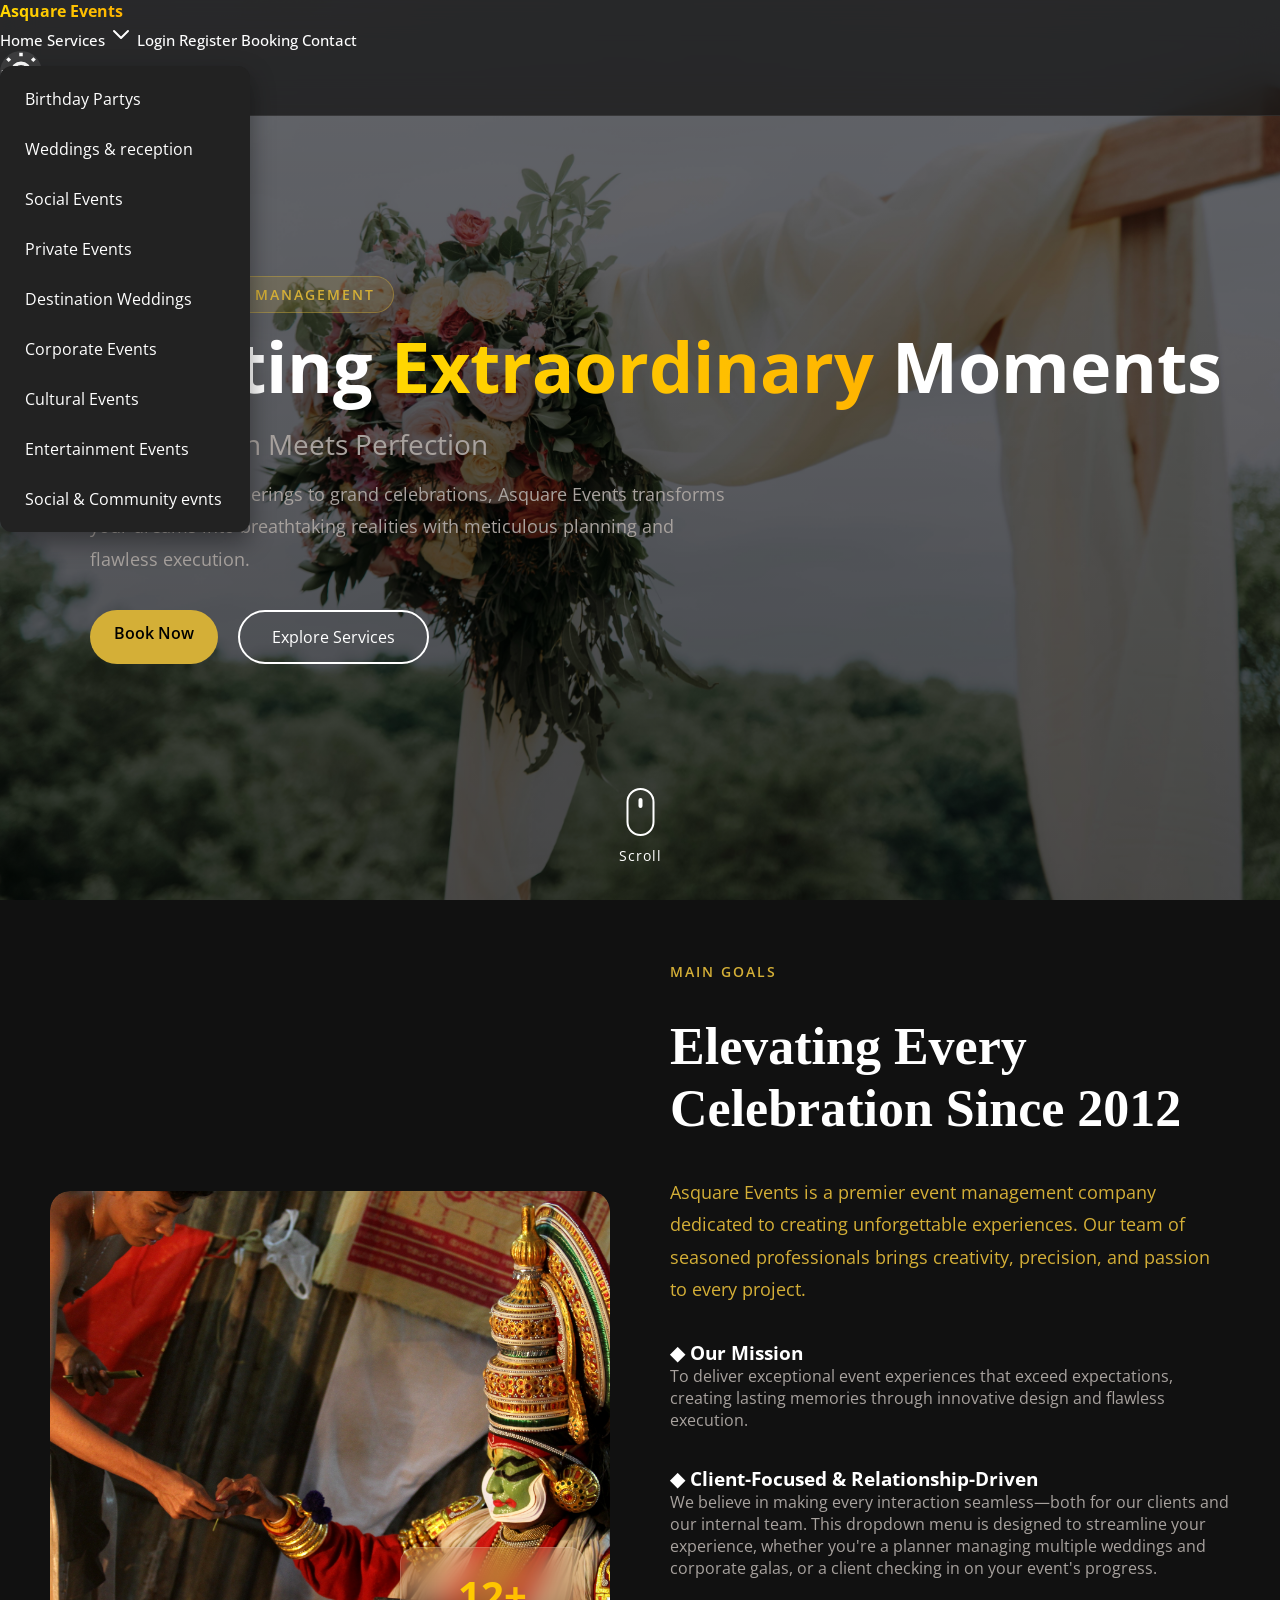
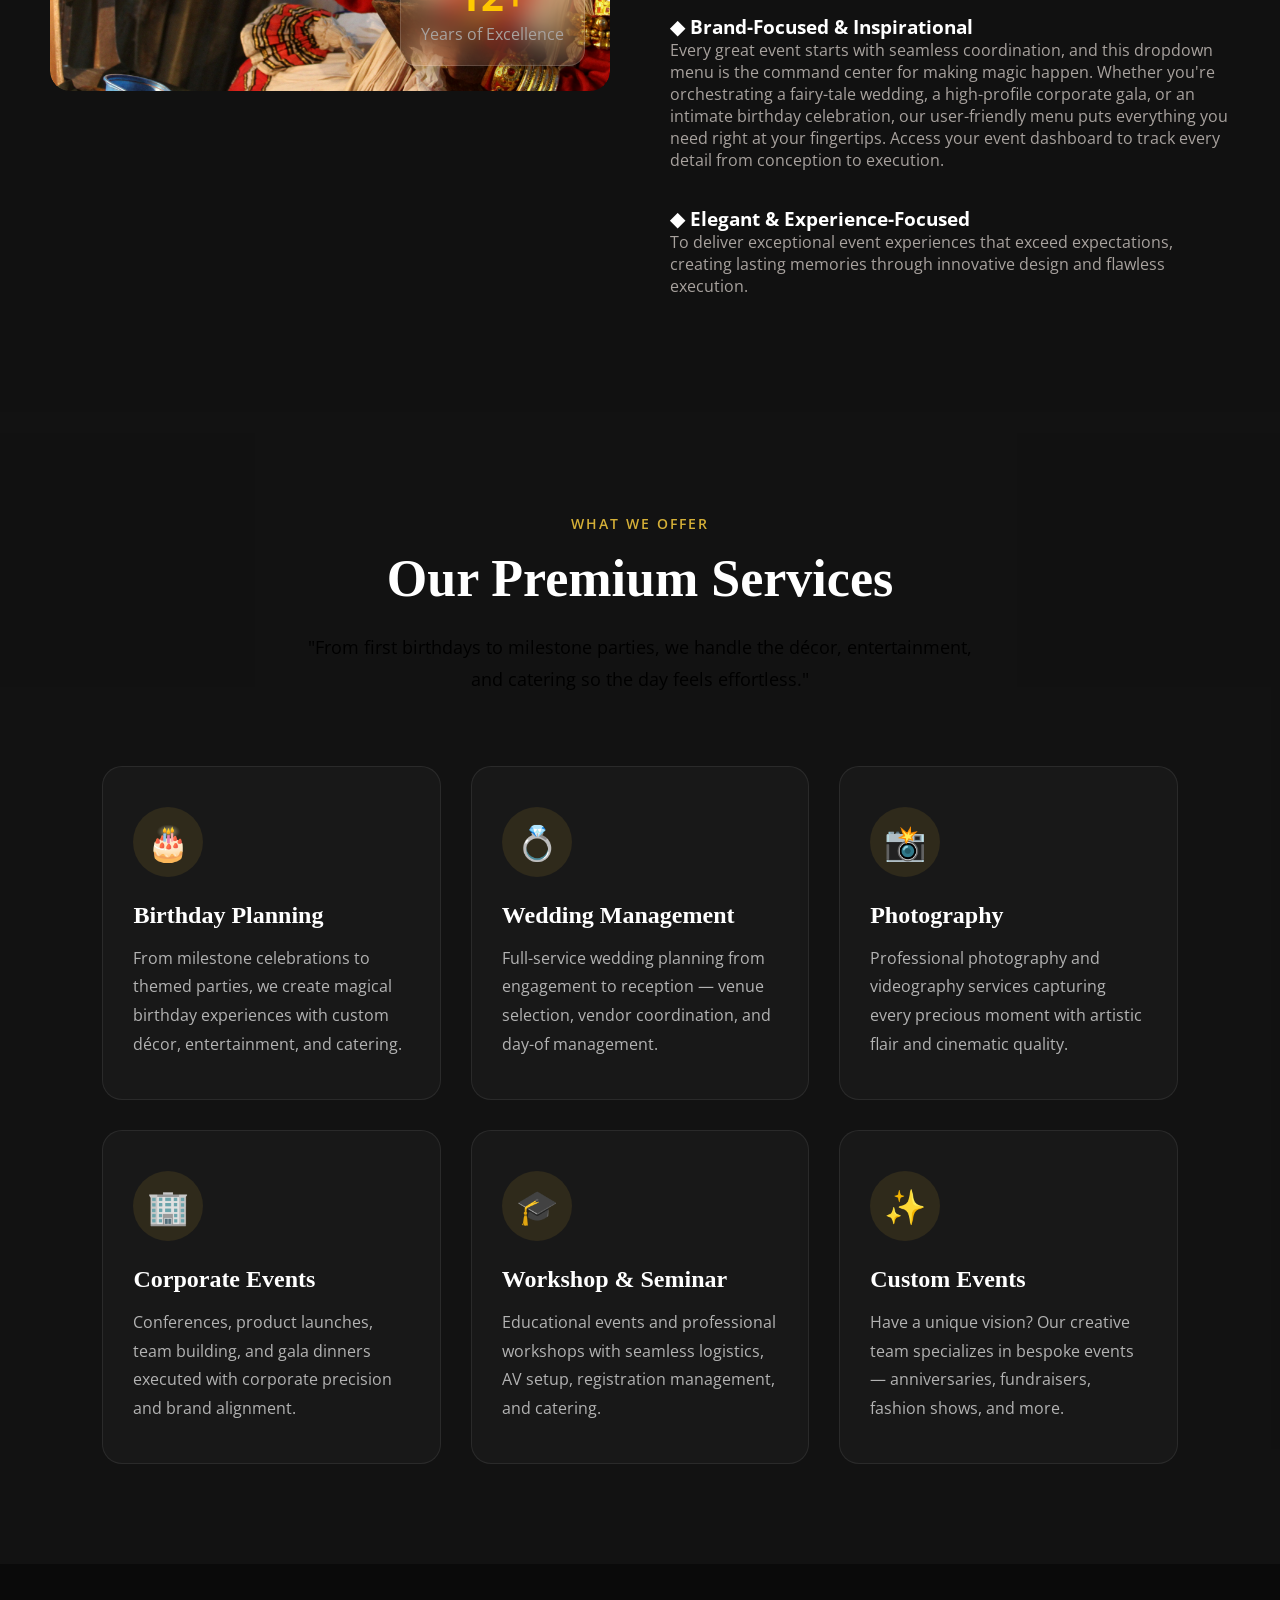
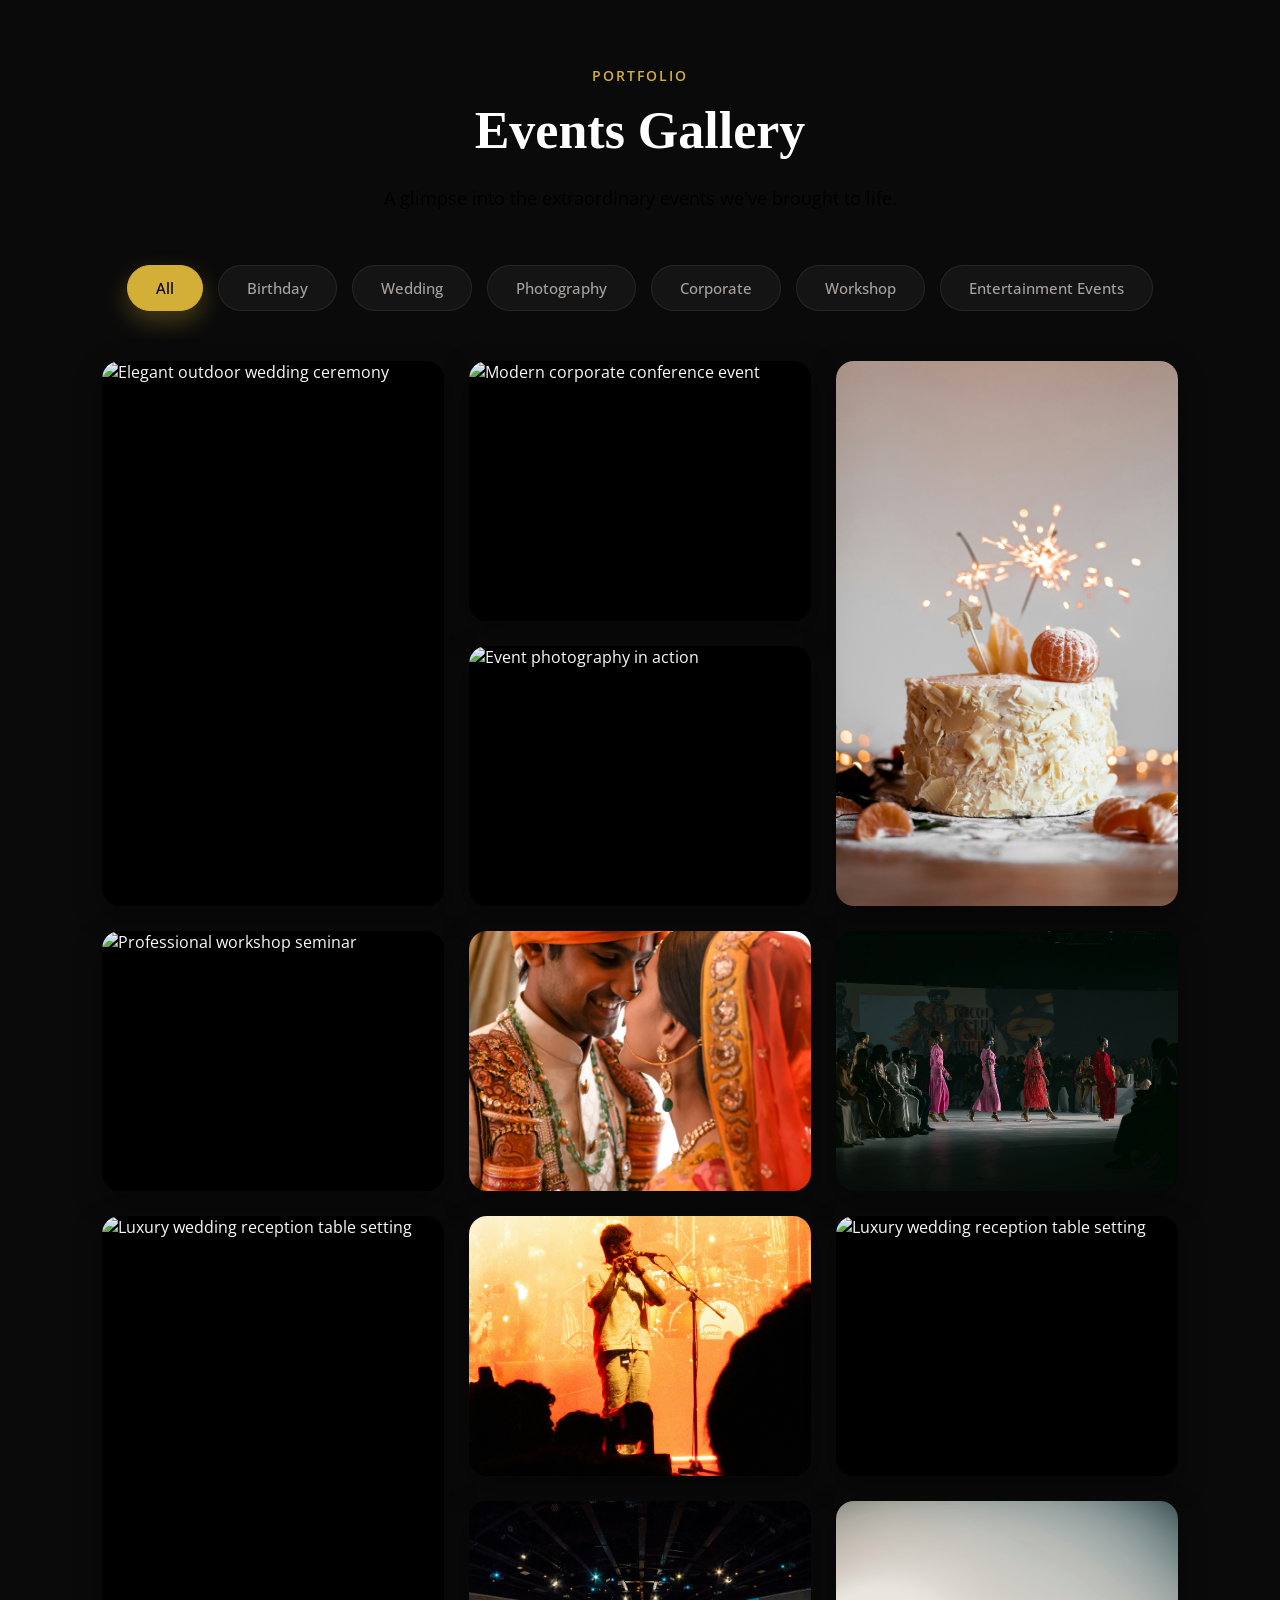
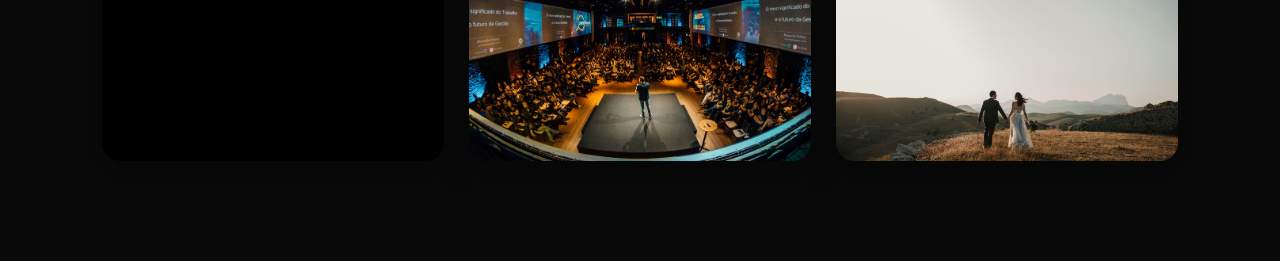
==== index.html @ eb790854 "update" ====
<!DOCTYPE html>
<html lang="en">
<head>
    <meta charset="UTF-8">
    <meta name="viewport" content="width=device-width, initial-scale=1.0">
    <title>Asquare | Premium Event Management</title>
    <link rel="shortcut icon" href="" type="image/x-icon">
    <!-- tailwind -->
         <script src="https://cdn.jsdelivr.net/npm/@tailwindcss/browser@4"></script>

          <!-- flowbite -->
           <link href="https://cdn.jsdelivr.net/npm/flowbite@4.0.1/dist/flowbite.min.css" rel="stylesheet" />

          <!-- fontawesome -->
           <link rel="stylesheet" href="https://cdnjs.cloudflare.com/ajax/libs/font-awesome/6.7.2/css/all.min.css" integrity="sha512-Evv84Mr4kqVGRNSgIGL/F/aIDqQb7xQ2vcrdIwxfjThSH8CSR7PBEakCr51Ck+w+/U6swU2Im1vVX0SVk9ABhg==" crossorigin="anonymous" referrerpolicy="no-referrer" />
           <!-- googlefonts -->
            <link rel="preconnect" href="https://fonts.googleapis.com">
<link rel="preconnect" href="https://fonts.gstatic.com" crossorigin>
<link href="https://fonts.googleapis.com/css2?family=Baloo+2:wght@400..800&family=Inter:ital,opsz,wght@0,14..32,100..900;1,14..32,100..900&family=Montenegrin+Gothic+One&family=Nunito:ital,wght@0,200..1000;1,200..1000&family=Open+Sans:ital,wght@0,300..800;1,300..800&family=Oswald:wght@200..700&family=Poppins:ital,wght@0,100;0,200;0,300;0,400;0,500;0,600;0,700;0,800;0,900;1,100;1,200;1,300;1,400;1,500;1,600;1,700;1,800;1,900&family=Quicksand:wght@300..700&family=Raleway:ital,wght@0,100..900;1,100..900&family=Ubuntu:ital,wght@0,300;0,400;0,500;0,700;1,300;1,400;1,500;1,700&display=swap" rel="stylesheet">
<!-- css link  -->
 <link rel="stylesheet" href="style.css">

 <!-- animation  -->
 <link
    rel="stylesheet"
    href="https://cdnjs.cloudflare.com/ajax/libs/animate.css/4.1.1/animate.min.css"
  />

  <!-- aos  -->

  <link href="https://unpkg.com/aos@2.3.1/dist/aos.css" rel="stylesheet">
  <script src="https://unpkg.com/aos@2.3.1/dist/aos.js"></script>

<style>
    *{
       font-family: "Open Sans", sans-serif;
    }
     
</style>
</head>
<body>
   <!--  NAVBAR  -->
   <nav id="navbar" class="glass-nav fixed top-0 left-0 right-0 z-50" role="navigation" aria-label="Main navigation">
    <div class=" mx-auto px-4 sm:px-6 lg:px-8">
      <div class="flex items-center justify-around h-[72px]">
        <a href="index.html" class="flex items-center gap-2" aria-label="Asquare Events Home">
          <span class="text-2xl font-display font-bold text-gradient">Asquare Events</span>
        </a>

        <div class="hidden md:flex items-center gap-8">
          <a href="index.html" class="nav-link">Home</a>
          <button id="dropdownNvbarButton" data-dropdown-toggle="dropdownNavbar" class="flex items-center justify-between w-full py-2 px-3 rounded text-heading md:w-auto hover:bg-neutral-tertiary md:hover:bg-transparent md:border-0 md:hover:text-fg-brand md:p-0">
            Services 
            <svg class="w-4 h-4 ms-1.5" aria-hidden="true" xmlns="http://www.w3.org/2000/svg" width="24" height="24" fill="none" viewBox="0 0 24 24">
           <path stroke="currentColor" stroke-linecap="round" stroke-linejoin="round" stroke-width="2" d="m19 9-7 7-7-7"/>
           </svg>
           </button>
           <!-- Dropdown menu -->
           <div id="dropdownNavbar" class="z-10 hidden border bg-neutral-primary-medium rounded-base shadow-lg w-64">
        <ul class="p-2 text-sm text-body font-medium" aria-labelledby="dropdownNvbarButton">
         <li>
           <a href="#" class="inline-flex items-center w-full p-2 hover:text-accent-gold hover:text-heading rounded">Birthday Partys</a>
        </li>
        <li>
           <a href="#" class="inline-flex items-center w-full p-2 hover:text-accent-gold hover:text-heading rounded">Weddings & reception</a>
        </li>
        <li>
           <a href="#" class="inline-flex items-center w-full p-2 hover:text-accent-gold hover:text-heading rounded">Social Events</a>
        </li>
        <li>
           <a href="#" class="inline-flex items-center w-full p-2 hover:text-accent-gold hover:text-heading rounded">Private Events</a>
        </li>
        <li>
           <a href="#" class="inline-flex items-center w-full p-2 hover:text-accent-gold hover:text-heading rounded">Destination Weddings</a>
        </li>
        <li>
           <a href="#" class="inline-flex items-center w-full p-2 hover:text-accent-gold hover:text-heading rounded">Corporate Events</a>
        </li>
        <li>
          <a href="#" class="inline-flex items-center w-full p-2 hover:text-accent-gold hover:text-heading rounded">Cultural Events</a>
        </li>
        <li>
          <a href="#" class="inline-flex items-center w-full p-2 hover:text-accent-gold hover:text-heading rounded">Entertainment Events</a>
        </li>
        <li>
          <a href="#" class="inline-flex items-center w-full p-2 hover:text-accent-gold hover:text-heading rounded">Social & Community evnts</a>
        </li>
       </ul>
      </div>
          <a href="login.html" class="nav-link">Login</a>
          <a href="register.html" class="nav-link ">Register</a>
          <a href="booking.html" class="nav-link">Booking</a>
          <a href="contact.html" class="nav-link ">Contact</a>
        </div>

        <div class="flex items-center gap-4">
          <button id="theme-toggle" class="theme-toggle relative" aria-label="Toggle dark mode">
            <svg class="icon-sun w-5 h-5" fill="none" stroke="currentColor" stroke-width="2" viewBox="0 0 24 24"><circle cx="12" cy="12" r="5"/><path d="M12 1v2M12 21v2M4.22 4.22l1.42 1.42M18.36 18.36l1.42 1.42M1 12h2M21 12h2M4.22 19.78l1.42-1.42M18.36 5.64l1.42-1.42"/></svg>
            <svg class="icon-moon w-5 h-5" fill="none" stroke="currentColor" stroke-width="2" viewBox="0 0 24 24"><path d="M21 12.79A9 9 0 1111.21 3 7 7 0 0021 12.79z"/></svg>
          </button>
          <a href="booking.html" class="hidden sm:inline-flex btn-primary text-sm py-2 px-5 gap-26 ">Book Now</a>
          <button id="hamburger" class="hamburger md:hidden" aria-label="Open menu" aria-expanded="false">
          </button>
        </div>
      </div>
    </div>
  </nav>

   <!-- Mobile Menu -->
  <div id="mobile-menu" class="mobile-menu" role="dialog" aria-label="Mobile navigation">
    <a href="index.html" class="nav-link">Home</a>
    <a href="login.html" class="nav-link">Login</a>
    <a href="register.html" class="nav-link">Register</a>
    <a href="booking.html" class="nav-link">Booking</a>
    <a href="contact.html" class="nav-link">Contact</a>
    <a href="booking.html" class="btn-primary mt-4">Book Now</a>
  </div>

  <section class="hero-section" aria-label="Hero">
      <div class="hero-bg img-fluid" style="background-image: url('./images/wedding.jpg');" role="img" aria-label="Elegant event venue with ambient lighting"></div>
      <div class="hero-overlay"></div>

      <!-- golden shade on the banner image  -->
      <!-- <div class="floating-element w-64 h-64 top-20 right-10"></div>
      <div class="floating-element w-48 h-48 bottom-32 left-10"></div>
      <div class="floating-element w-32 h-32 top-1/2 left-1/3"></div> -->

      <div class="hero-content max-w-7xl mx-auto px-4 sm:px-6 lg:px-8 w-full pt-24">
        <div class="max-w-3xl">
          <span class="hero-label section-label">Premium Event Management</span>
          <h1 class="hero-title font-display text-5xl sm:text-6xl lg:text-7xl font-bold leading-tight mb-6">
            Crafting <span class="text-gradient">Extraordinary</span> Moments
          </h1>
          <p class="hero-subtitle text-xl sm:text-2xl text-secondary mb-4" style="color: var(--text-secondary);">
            Where Vision Meets Perfection
          </p>
          <p class="hero-description text-lg mb-8 max-w-xl leading-relaxed" style="color: var(--text-secondary);">
            From intimate gatherings to grand celebrations, Asquare Events transforms your dreams into breathtaking realities with meticulous planning and flawless execution.
          </p>
          <div class="hero-buttons flex flex-wrap gap-4">
            <a href="booking.html" class="btn-primary">Book Now</a>
            <a href="#services" class="btn-outline">Explore Services</a>
          </div>
        </div>
      </div>

      <div class="scroll-indicator" aria-hidden="true">
        <div class="mouse"><div class="wheel"></div></div>
        <span>Scroll</span>
      </div>
    </section>

    <!--  ABOUT  -->
    <section id="about" class="about-section section-padding justify-between flex" aria-labelledby="about-heading">
      <div class=" px-4 sm:px-6 lg:px-8">
        <div class="grid lg:grid-cols-2 gap-12 lg:gap-16 items-center">
          <div class="about-image relative">
            <figure class="relative  transition-all duration-300 cursor-pointer filter grayscale hover:grayscale-0">
            <img src="./images/kadhakali.jpg" alt="Professional event planners coordinating a luxury wedding setup" class="rounded-2xl shadow-2xl w-full h-[400px] lg:h-[500px] object-cover" loading="lazy">
            <div class="absolute -bottom-6 -right-6 glass-card rounded-xl p-6 hidden sm:block">
              <p class="font-display text-3xl font-bold text-gradient">12+</p>
              <p class="text-sm" style="color: var(--text-secondary);">Years of Excellence</p>
            </div>
            </figure>
          </div>
          <div class="about-content ">
            <span class="section-label gsap-reveal">Main Goals</span>
            <h2 id="about-heading" class="section-title gsap-reveal">Elevating Every Celebration Since 2012</h2>
            <p class="section-subtitle mb-8 gsap-reveal" style="color: #d4af37;">
              Asquare Events is a premier event management company dedicated to creating unforgettable experiences. Our team of seasoned professionals brings creativity, precision, and passion to every project.
            </p>
              <div class="gsap-reveal rounded-xl p-5 mb-6">
                <h3 class="font-display text-lg font-semibold mb-2 flex  gap-2">
                  <span style="color: var(--accent-gold);">◆</span> Our Mission
                </h3>
                <p style="color: var(--text-secondary);" class="text-sm leading-relaxed">To deliver exceptional event experiences that exceed expectations, creating lasting memories through innovative design and flawless execution.</p>
              </div>
              <div class="gsap-reveal rounded-xl p-5 mb-6 ">
                <h3 class="font-display text-lg font-semibold mb-2 flex items-center gap-2">
                  <span style="color: var(--accent-gold);">◆</span> Client-Focused & Relationship-Driven
                </h3>
                <p style="color: var(--text-secondary);" class="text-sm leading-relaxed">We believe in making every interaction seamless—both for our clients and our internal team. This dropdown menu is designed to streamline your experience, whether you're a planner managing multiple weddings and corporate galas, or a client checking in on your event's progress.</p>
              </div>
              <div class="gsap-reveal rounded-xl p-5 mb-6">
                <h3 class="font-display text-lg font-semibold mb-2 flex items-center gap-2">
                  <span style="color: var(--accent-gold);">◆</span>  Brand-Focused & Inspirational
                </h3>
                <p style="color: var(--text-secondary);" class="text-sm leading-relaxed">Every great event starts with seamless coordination, and this dropdown menu is the command center for making magic happen. Whether you're orchestrating a fairy-tale wedding, a high-profile corporate gala, or an intimate birthday celebration, our user-friendly menu puts everything you need right at your fingertips. Access your event dashboard to track every detail from conception to execution.</p>
              </div>
              <div class="gsap-reveal rounded-xl p-5 mb-6">
                <h3 class="font-display text-lg font-semibold mb-2 flex items-center gap-2">
                  <span style="color: var(--accent-gold);">◆</span>  Elegant & Experience-Focused
                </h3>
                <p style="color: var(--text-secondary);" class="text-sm leading-relaxed">To deliver exceptional event experiences that exceed expectations, creating lasting memories through innovative design and flawless execution.</p>
              </div>
              </div>
            </div>
          </div>
      </div>
    </section>


     <!--  SERVICES -->
    <section id="services" class="services-section section-padding" aria-labelledby="services-heading">
      <div class="max-w-7xl mx-auto px-4 sm:px-6 lg:px-8">
        <div class="text-center mb-16 gsap-reveal1">
          <span class="section-label">What We Offer</span>
          <h2 id="services-heading" class="section-title">Our Premium Services</h2>
          <p class="section-subtitle mx-auto">"From first birthdays to milestone parties, we handle the décor, entertainment, and catering so the day feels effortless."</p>
        </div>

        <div class="grid sm:grid-cols-2 lg:grid-cols-3 gap-6 lg:gap-8">
           <a href=""><div class="service-card">
            <div class="service-icon">🎂</div>
            <h3 class="font-display text-xl font-semibold mb-3">Birthday Planning</h3>
            <p class="text-sm leading-relaxed">From milestone celebrations to themed parties, we create magical birthday experiences with custom décor, entertainment, and catering.</p>
          </div>
            </a>

          <a href=""><article class="service-card">
            <div class="service-icon">💍</div>
            <h3 class="font-display text-xl font-semibold mb-3">Wedding Management</h3>
            <p class="text-sm leading-relaxed">Full-service wedding planning from engagement to reception — venue selection, vendor coordination, and day-of management.</p>
          </article>
          </a>
          <a href=""><article class="service-card">
            <div class="service-icon">📸</div>
            <h3 class="font-display text-xl font-semibold mb-3">Photography</h3>
            <p class="text-sm leading-relaxed">Professional photography and videography services capturing every precious moment with artistic flair and cinematic quality.</p>
          </article>
          </a>
          <a href=""><article class="service-card">
            <div class="service-icon">🏢</div>
            <h3 class="font-display text-xl font-semibold mb-3">Corporate Events</h3>
            <p class="text-sm leading-relaxed">Conferences, product launches, team building, and gala dinners executed with corporate precision and brand alignment.</p>
          </article>
          </a>
          <a href=""><article class="service-card">
            <div class="service-icon">🎓</div>
            <h3 class="font-display text-xl font-semibold mb-3">Workshop & Seminar</h3>
            <p class="text-sm leading-relaxed">Educational events and professional workshops with seamless logistics, AV setup, registration management, and catering.</p>
          </article>
          </a>
          <a href=""><article class="service-card">
            <div class="service-icon">✨</div>
            <h3 class="font-display text-xl font-semibold mb-3">Custom Events</h3>
            <p class="text-sm leading-relaxed">Have a unique vision? Our creative team specializes in bespoke events — anniversaries, fundraisers, fashion shows, and more.</p>
          </article>
          </a>
        </div>
      </div>
    </section>

    <section id="gallery" class="gallery-section mx-20px section-padding" aria-labelledby="gallery-heading">
      <div class=" justify- px-4 sm:px-6 lg:px-8">
        <div class="text-center mb-8 gsap-reveal">
          <span class="section-label">Portfolio</span>
          <h2 id="gallery-heading" class="section-title">Events Gallery</h2>
          <p class="section-subtitle mx-auto">A glimpse into the extraordinary events we've brought to life.</p>
        </div>

        <div class="filter-tabs gsap-reveal" role="tablist" aria-label="Gallery filters">
          <button class="filter-tab active" data-filter="all" role="tab" aria-selected="true">All</button>
          <button class="filter-tab" data-filter="birthday" role="tab">Birthday</button>
          <button class="filter-tab" data-filter="wedding" role="tab">Wedding</button>
          <button class="filter-tab" data-filter="photography" role="tab">Photography</button>
          <button class="filter-tab" data-filter="corporate" role="tab">Corporate</button>
          <button class="filter-tab" data-filter="workshop" role="tab">Workshop</button>
          <button class="filter-tab" data-filter="Entertainment" role="tab">Entertainment Events</button>
        </div>

        <div class="gallery-grid">
          <div class="gallery-item tall" data-category="wedding">
            <img src="https://images.unsplash.com/photo-1519741497674-611481863552?w=600&q=80" alt="Elegant outdoor wedding ceremony" loading="lazy">
            <div class="gallery-overlay">
              <span class="gallery-category">Wedding</span>
              <h3 class="font-display text-lg font-semibold">Garden Romance</h3>
              <button class="btn-outline text-xs py-2 px-4 mt-2">View Details</button>
            </div>
          </div>
          <div class="gallery-item" data-category="corporate">
            <img src="./images/corporate evnts.jpg" alt="Modern corporate conference event" loading="lazy">
            <div class="gallery-overlay">
              <span class="gallery-category">Corporate</span>
              <h3 class="font-display text-lg font-semibold">Tech Summit 2025</h3>
              <button class="btn-outline text-xs py-2 px-4 mt-2">View Details</button>
            </div>
          </div>
          <div class="gallery-item tall" data-category="birthday">
            <img src="./images/birthday.jpg" alt="Luxury birthday party decoration" loading="lazy">
            <div class="gallery-overlay">
              <span class="gallery-category">Birthday</span>
              <h3 class="font-display text-lg font-semibold">Golden Celebration</h3>
              <button class="btn-outline text-xs py-2 px-4 mt-2">View Details</button>
            </div>
          </div>
          <div class="gallery-item" data-category="photography">
            <img src="https://images.unsplash.com/photo-1492684223066-81342ee5ff30?w=600&q=80" alt="Event photography in action" loading="lazy">
            <div class="gallery-overlay">
              <span class="gallery-category">Photography</span>
              <h3 class="font-display text-lg font-semibold">Live Capture</h3>
              <button class="btn-outline text-xs py-2 px-4 mt-2">View Details</button>
            </div>
          </div>
          <div class="gallery-item" data-category="workshop">
            <img src="https://images.unsplash.com/photo-1475721027785-f74eccf877e2?w=600&q=80" alt="Professional workshop seminar" loading="lazy">
            <div class="gallery-overlay">
              <span class="gallery-category">Workshop</span>
              <h3 class="font-display text-lg font-semibold">Leadership Masterclass</h3>
              <button class="btn-outline text-xs py-2 px-4 mt-2">View Details</button>
            </div>
          </div>
          <div class="gallery-item" data-category="wedding">
            <img src="./images/traditional wedding.jpg" alt="Luxury wedding reception table setting" loading="lazy">
            <div class="gallery-overlay">
              <span class="gallery-category">Wedding</span>
              <h3 class="font-display text-lg font-semibold">Traditional</h3>
              <button class="btn-outline text-xs py-2 px-4 mt-2">View Details</button>
            </div>
          </div>
          <div class="gallery-item" data-category="Entertainment">
            <img src="./images/fashionshow.jpg" alt="Luxury wedding reception table setting" loading="lazy">
            <div class="gallery-overlay">
              <span class="gallery-category">Entertainment</span>
              <h3 class="font-display text-lg font-semibold">Fashion Show</h3>
              <button class="btn-outline text-xs py-2 px-4 mt-2">View Details</button>
            </div>
          </div>
          <div class="gallery-item tall" data-category="wedding">
            <img src="https://images.unsplash.com/photo-1606216794074-735e91aa2c92?w=600&q=80" alt="Luxury wedding reception table setting" loading="lazy">
            <div class="gallery-overlay">
              <span class="gallery-category">Wedding</span>
              <h3 class="font-display text-lg font-semibold">Crystal Ballroom</h3>
              <button class="btn-outline text-xs py-2 px-4 mt-2">View Details</button>
            </div>
          </div>
          <div class="gallery-item" data-category="Entertainment">
            <img src="./images/musicconcert.jpg" alt="Luxury wedding reception table setting" loading="lazy">
            <div class="gallery-overlay">
              <span class="gallery-category">Entertainment</span>
              <h3 class="font-display text-lg font-semibold">Music Concerts</h3>
              <button class="btn-outline text-xs py-2 px-4 mt-2">View Details</button>
            </div>
          </div>
          <div class="gallery-item" data-category="Entertainment">
            <img src="./images/collgefst.jpg" alt="Luxury wedding reception table setting" loading="lazy">
            <div class="gallery-overlay">
              <span class="gallery-category">Cultural Events</span>
              <h3 class="font-display text-lg font-semibold">College Fest</h3>
              <button class="btn-outline text-xs py-2 px-4 mt-2">View Details</button>
            </div>
          </div>
          <div class="gallery-item" data-category="corporate">
            <img src="./images/seminar.jpg" alt="Corporate gala dinner event" loading="lazy">
            <div class="gallery-overlay">
              <span class="gallery-category">Corporate</span>
              <h3 class="font-display text-lg font-semibold">Seminar</h3>
              <button class="btn-outline text-xs py-2 px-4 mt-2">View Details</button>
            </div>
          </div>
          <div class="gallery-item" data-category="Wedding">
            <img src="./images/destntn wdng.jpg" alt="Elegant birthday party venue" loading="lazy">
            <div class="gallery-overlay">
              <span class="gallery-category">Wedding</span>
              <h3 class="font-display text-lg font-semibold">Destination Wedding</h3>
              <button class="btn-outline text-xs py-2 px-4 mt-2">View Details</button>
            </div>
          </div>
        </div>
      </div>
    </section>

    <script>
  AOS.init();
</script>
    <script src="https://cdn.jsdelivr.net/npm/flowbite@4.0.1/dist/flowbite.min.js"></script>
</body>
</html>
---- style.css ----
/* ===========================
   NAVBAR
=========================== */

:root{
    --bg-primary:#0A0A0A;
    --bg-secondary:#141414;
    --bg-card:rgba(20,20,20,.8);

    --text-primary:#FAFAF9;
    --text-secondary:#A8A29E;
    --primary:#D4AF37;

    --accent:#D4AF37;
    --accent-light:#F5D061;
    --accent-dark:#B8860B;

    --gradient:linear-gradient(135deg,#B8860B,#D4AF37,#F5D061);

    --glass-border:rgba(212,175,55,.15);

    --shadow:0 10px 30px rgba(0,0,0,.4);

    --transition:.35s ease;
}

*,
*::before,
*::after{
    margin:0;
    padding:0;
    box-sizing:border-box;
}

html{
    scroll-behavior:smooth;
}

body{
    font-family:'Montserrat',sans-serif;
    background:var(--bg-primary);
    color:var(--text-primary);
    overflow-x:hidden;
}

img{
    max-width:100%;
    display:block;
}

a{
    text-decoration:none;
    color:inherit;
}

ul{
    list-style:none;
}

button{
    border:none;
    background:none;
    cursor:pointer;
}

input,
textarea,
select{
    outline:none;
}

/* Glass Navbar */

.glass-nav{
    backdrop-filter: blur(18px);
    -webkit-backdrop-filter: blur(18px);
    background: rgba(20,20,20,.75);
    border-bottom:1px solid rgba(255,255,255,.08);
    transition:.35s;
}

/* Logo */

.text-gradient{
    background: linear-gradient(90deg,#FFD700,#FFA500);
    -webkit-background-clip:text;
    -webkit-text-fill-color:transparent;
    font-weight:700;
}

/* Navigation */

.nav-link{
    color:#fff;
    text-decoration:none;
    font-size:15px;
    font-weight:500;
    position:relative;
    transition:.3s;
}

.nav-link:hover{
    color:var(--primary);
}

.nav-link::after{
    content:'';
    position:absolute;
    left:0;
    bottom:-6px;
    width:0;
    height:2px;
    background:var(--primary);
    transition:.3s;
}

.nav-link:hover::after{
    width:100%;
}

/* Dropdown Button */

#dropdownNvbarButton{
    background:none;
    border:none;
    color:#fff;
    cursor:pointer;
    font-size:15px;
    font-weight:500;
    transition:.3s;
}

#dropdownNvbarButton:hover{
    color:var(--primary);
}

/* Dropdown */

#dropdownNavbar{
    position:absolute;
    margin-top:15px;
    min-width:250px;
    background:#222;
    border-radius:12px;
    overflow:hidden;
    box-shadow:0 10px 25px rgba(0,0,0,.4);
}

#dropdownNavbar ul{
    list-style:none;
    margin:0;
    padding:10px;
}

#dropdownNavbar li{
    margin-bottom:4px;
}

#dropdownNavbar li:last-child{
    margin-bottom:0;
}

#dropdownNavbar a{
    display:block;
    padding:12px 15px;
    color:#fff;
    text-decoration:none;
    border-radius:8px;
    transition:.3s;
}

#dropdownNavbar a:hover{
    background:rgba(212,175,55,.15);
    color:var(--primary);
}

/* Theme Toggle */

.theme-toggle{
    width:42px;
    height:42px;
    border-radius:50%;
    border:none;
    background:rgba(255,255,255,.1);
    display:flex;
    align-items:center;
    justify-content:center;
    cursor:pointer;
    color:#fff;
    transition:.3s;
}

.theme-toggle:hover{
    background:var(--primary);
    color:#000;
}

.icon-moon{
    display:none;
}

/* Book Button */

.btn-primary{
    background:var(--primary);
    color:#000;
    padding:12px 24px;
    border-radius:30px;
    text-decoration:none;
    font-weight:600;
    transition:.3s;
}

.btn-primary:hover{
    transform:translateY(-2px);
    box-shadow:0 10px 25px rgba(212,175,55,.35);
}

/* Hamburger */

.hamburger{
    width:40px;
    height:40px;
    display:flex;
    flex-direction:column;
    justify-content:center;
    gap:6px;
    cursor:pointer;
    border:none;
    background:none;
}

.hamburger span{
    width:26px;
    height:3px;
    background:#fff;
    border-radius:50px;
    transition:.3s;
}

/* Active Hamburger */

.hamburger.active span:nth-child(1){
    transform:rotate(45deg) translateY(8px);
}

.hamburger.active span:nth-child(2){
    opacity:0;
}

.hamburger.active span:nth-child(3){
    transform:rotate(-45deg) translateY(-8px);
}

/* Fixed */

.fixed{
    position:fixed;
}

.top-0{
    top:0;
}

.left-0{
    left:0;
}

.right-0{
    right:0;
}

.z-50{
    z-index:999;
}

/* Responsive */

@media (max-width:768px){

    .md-flex{
        display:none;
    }

    .btn-primary{
        display:none;
    }

    .hamburger{
        display:flex;
    }

}

/* Desktop */

@media (min-width:769px){

    .hamburger{
        display:none;
    }

    .md-flex{
        display:flex;
        align-items:center;
        gap:30px;
    }

}

/* ===========================
   MOBILE MENU
=========================== */

.mobile-menu{
    position: fixed;
    top:72px;
    left:0;
    width:100%;
    background:rgba(20,20,20,.97);
    backdrop-filter:blur(15px);
    display:flex;
    flex-direction:column;
    padding:25px;
    gap:18px;
    transform:translateY(-120%);
    opacity:0;
    visibility:hidden;
    transition:.4s ease;
    z-index:999;
}

.mobile-menu.active{
    transform:translateY(0);
    opacity:1;
    visibility:visible;
}

.mobile-menu .nav-link{
    color:#fff;
    text-decoration:none;
    font-size:17px;
    font-weight:500;
    transition:.3s;
}

.mobile-menu .nav-link:hover{
    color:#d4af37;
}

.mobile-menu .btn-primary{
    width:fit-content;
    margin-top:10px;
}

/* ===========================
   HERO SECTION
=========================== */

.hero-section{
    position:relative;
    width:100%;
    min-height:100vh;
    display:flex;
    align-items:center;
    overflow:hidden;
    color:#fff;
}

/* Background Image */

.hero-bg{
    position:absolute;
    inset:0;
    background-size:cover;
    background-position:center;
    background-repeat:no-repeat;
    z-index:-2;
}

/* Dark Overlay */

.hero-overlay{
    position:absolute;
    inset:0;
    background:linear-gradient(
        rgba(0,0,0,.55),
        rgba(0,0,0,.65)
    );
    z-index:-1;
}

/* Content */

.hero-content{
    width:100%;
    position:relative;
    z-index:2;
    padding-left:90px;
    padding-top:40px;
}

.hero-label{
    display:inline-block;
    padding:8px 18px;
    background:rgba(212,175,55,.15);
    border:1px solid rgba(212,175,55,.4);
    border-radius:30px;
    color:#FFD700;
    font-size:14px;
    letter-spacing:1px;
    margin-bottom:20px;
}

.hero-title{
    font-size:70px;
    line-height:1.1;
    margin-bottom:20px;
    font-weight:700;
}

.hero-subtitle{
    font-size:28px;
    color:#ddd;
    margin-bottom:15px;
}

.hero-description{
    font-size:18px;
    line-height:1.8;
    color:#ccc;
    max-width:650px;
    margin-bottom:35px;
}

/* Buttons */

.hero-buttons{
    display:flex;
    flex-wrap:wrap;
    gap:20px;
}

.btn-outline{
    display:inline-flex;
    align-items:center;
    justify-content:center;
    padding:14px 32px;
    border:2px solid #fff;
    color:#fff;
    border-radius:50px;
    text-decoration:none;
    transition:.35s;
}

.btn-outline:hover{
    background:#fff;
    color:#000;
}

/* Gradient Text */

.text-gradient{
    background:linear-gradient(90deg,#FFD700,#FFB400);
    -webkit-background-clip:text;
    -webkit-text-fill-color:transparent;
}

/* ===========================
   SCROLL INDICATOR
=========================== */

.scroll-indicator{
    position:absolute;
    bottom:35px;
    left:50%;
    transform:translateX(-50%);
    display:flex;
    flex-direction:column;
    align-items:center;
    color:#fff;
    font-size:14px;
    letter-spacing:1px;
}

.mouse{
    width:28px;
    height:48px;
    border:2px solid #fff;
    border-radius:20px;
    display:flex;
    justify-content:center;
    margin-bottom:10px;
}

.wheel{
    width:4px;
    height:10px;
    background:#fff;
    border-radius:10px;
    margin-top:8px;
    animation:scrollWheel 1.5s infinite;
}

@keyframes scrollWheel{
    0%{
        opacity:1;
        transform:translateY(0);
    }
    100%{
        opacity:0;
        transform:translateY(18px);
    }
}

/* ===========================
   RESPONSIVE
=========================== */

@media (max-width:992px){

    .hero-title{
        font-size:52px;
    }

    .hero-subtitle{
        font-size:24px;
    }

}

@media (max-width:768px){

    .hero-section{
        text-align:center;
        padding:100px 20px 60px;
    }

    .hero-content{
        padding-left:0;
        padding-top:0;
    }

    .hero-title{
        font-size:40px;
    }

    .hero-subtitle{
        font-size:20px;
    }

    .hero-description{
        font-size:16px;
        margin:0 auto 30px;
    }

    .hero-buttons{
        justify-content:center;
    }

    .scroll-indicator{
        display:none;
    }

}

@media (max-width:480px){

    .hero-title{
        font-size:32px;
    }

    .hero-subtitle{
        font-size:18px;
    }

    .btn-primary,
    .btn-outline{
        width:100%;
    }

}

/* ==================================
   ABOUT SECTION
================================== */

.about-section{
    padding-top:50px;
    padding-left:50px;
    padding-right:50px;
    padding-bottom:80px;
    background:#111;
    color:#fff;
}

.about-section .grid{
    display:grid;
    grid-template-columns:repeat(2,1fr);
    gap:60px;
    align-items:center;
}

/* Image */

.about-image{
    position:relative;
}

.about-image figure{
    position:relative;
    overflow:hidden;
    border-radius:20px;
}

.about-image img{
    width:100%;
    height:500px;
    object-fit:cover;
    border-radius:20px;
    transition:.5s ease;
}

.about-image figure:hover img{
    transform:scale(1.05);
}

/* Floating Card */

.about-image .glass-card{
    position:absolute;
    bottom:25px;
    right:25px;
    background:rgba(255,255,255,.08);
    backdrop-filter:blur(15px);
    border:1px solid rgba(255,255,255,.15);
    padding:20px;
    border-radius:16px;
    text-align:center;
    box-shadow:0 10px 30px rgba(0,0,0,.3);
}

.about-image .glass-card p{
    margin:0;
}

.about-image .glass-card .text-gradient{
    font-size:40px;
    font-weight:700;
}

/* Content */

.about-content{
    max-width:650px;
    margin-top: 10px;
}

.section-label{
    display:inline-block;
    color:#d4af37;
    font-size:14px;
    letter-spacing:1px;
    margin-bottom:18px;
}

.section-title{
    font-size:46px;
    line-height:1.2;
    margin-bottom:20px;
    font-weight:700;
}

.section-subtitle{
    color:#bdbdbd;
    font-size:17px;
    line-height:1.8;
    margin-bottom:35px;
}

/* Feature Cards */

.about-feature{
    background:rgba(255,255,255,.05);
    border:1px solid rgba(255,255,255,.08);
    border-radius:15px;
    padding:25px;
    margin-bottom:20px;
    transition:.35s;
}

.about-feature:hover{
    transform:translateY(-6px);
    border-color:#d4af37;
    box-shadow:0 15px 35px rgba(0,0,0,.25);
}

.about-feature h3{
    display:flex;
    align-items:center;
    gap:12px;
    font-size:20px;
    margin-bottom:12px;
}

.about-feature p{
    color:#c9c9c9;
    line-height:1.8;
    font-size:15px;
}

/* Golden Bullet */

.about-feature span{
    color:#d4af37;
    font-size:20px;
}

/* Responsive */

@media (max-width:992px){

    .about-section .grid{
        grid-template-columns:1fr;
        gap:50px;
    }

    .about-content{
        max-width:100%;
    }

    .section-title{
        font-size:38px;
    }

}

@media (max-width:768px){

    .about-section{
        padding:70px 20px;
    }

    .about-image img{
        height:350px;
    }

    .section-title{
        font-size:32px;
    }

    .section-subtitle{
        font-size:16px;
    }

    .about-image .glass-card{
        right:15px;
        bottom:15px;
        padding:15px;
    }

    .about-image .glass-card .text-gradient{
        font-size:28px;
    }

}

@media (max-width:480px){

    .about-image img{
        height:280px;
    }

    .section-title{
        font-size:28px;
    }

    .about-feature{
        padding:18px;
    }

    .about-feature h3{
        font-size:18px;
    }

    .about-image .glass-card{
        display:none;
    }

}

/*=====================================
        SERVICES SECTION
=====================================*/

.services-section{
    background: rgba(20, 20, 20, 0.75);
    padding:100px 8%;
}

.services-section .text-center{
    text-align:center;
    margin-bottom:70px;
}

/* Heading */

.section-label{
    display:inline-block;
    color:#d4af37;
    font-size:14px;
    font-weight:600;
    text-transform:uppercase;
    letter-spacing:2px;
    margin-bottom:15px;
}

.section-title{
    font-size:52px;
    color:#fff;
    margin-bottom:20px;
    font-family:Georgia, serif;
}

.section-subtitle{
    max-width:700px;
    margin:auto;
    color:#000000;
    font-size:18px;
    line-height:1.8;
}

.gsap-reveal{
    margin-bottom:35px;
}

/* Image */

.about-image{
    position:relative;
}

.about-image figure{
    position:relative;
    overflow:hidden;
    border-radius:20px;
}

.about-image img{
    width:100%;
    height:500px;
    object-fit:cover;
    border-radius:20px;
    transition:.5s ease;
}

.about-image figure:hover img{
    transform:scale(1.05);
}

/* Grid */

.services-section .grid{
    display:grid;
    grid-template-columns:repeat(3,1fr);
    gap:30px;
}

/* Links */

.services-section a{
    text-decoration:none;
}



/* Cards */

.service-card{
    background:#181818;
    border:1px solid rgba(255,255,255,.08);
    border-radius:20px;
    padding:40px 30px;
    transition:.4s ease;
    height:100%;
    position:relative;
    overflow:hidden;
}

.service-card::before{
    content:"";
    position:absolute;
    top:0;
    left:0;
    width:100%;
    height:4px;
    background:#d4af37;
    transform:scaleX(0);
    transform-origin:left;
    transition:.4s;
}

.service-card:hover::before{
    transform:scaleX(1);
}

.service-card:hover{
    transform:translateY(-10px);
    border-color:#d4af37;
    box-shadow:0 15px 35px rgba(0,0,0,.35);
}

/* Icon */

.service-icon{
    width:70px;
    height:70px;
    background:rgba(212,175,55,.12);
    color:#d4af37;
    border-radius:50%;
    display:flex;
    align-items:center;
    justify-content:center;
    font-size:34px;
    margin-bottom:25px;
    transition:.3s;
}

.service-card:hover .service-icon{
    background:#d4af37;
    color:#111;
    transform:rotate(10deg) scale(1.08);
}

/* Title */

.service-card h3{
    color:#fff;
    font-size:24px;
    margin-bottom:15px;
    font-family:Georgia, serif;
}

/* Text */

.service-card p{
    color:#b3b3b3;
    font-size:16px;
    line-height:1.8;
}

/*=====================================
          GALLERY SECTION
=====================================*/

.gallery-section{
    padding:100px 8%;
    background:var(--bg-primary);
}

.gallery-section .text-center{
    text-align:center;
    margin-bottom:50px;
}

/* Filter Tabs */

.filter-tabs{
    display:flex;
    justify-content:center;
    align-items:center;
    flex-wrap:wrap;
    gap:15px;
    margin-bottom:50px;
}

.filter-tab{
    padding:12px 28px;
    border:1px solid rgba(255,255,255,.08);
    border-radius:50px;
    background:var(--bg-secondary);
    color:var(--text-secondary);
    cursor:pointer;
    transition:.35s ease;
    font-size:15px;
    font-weight:500;
}

.filter-tab:hover,
.filter-tab.active{
    background:var(--primary);
    color:#000;
    border-color:var(--primary);
    box-shadow:0 10px 25px rgba(212,175,55,.3);
}

/* Gallery Grid */

.gallery-grid{
    display:grid;
    grid-template-columns:repeat(auto-fit,minmax(280px,1fr));
    grid-auto-rows:260px;
    gap:25px;
}

.gallery-item{
    position:relative;
    overflow:hidden;
    border-radius:18px;
    cursor:pointer;
    background:#000;
    box-shadow:var(--shadow);
}

.gallery-item.tall{
    grid-row:span 2;
}

.gallery-item img{
    width:100%;
    height:100%;
    object-fit:cover;
    transition:transform .6s ease;
}

.gallery-item:hover img{
    transform:scale(1.12);
}

/* Overlay */

.gallery-overlay{
    position:absolute;
    inset:0;
    background:linear-gradient(
        to top,
        rgba(0,0,0,.90),
        rgba(0,0,0,.25)
    );

    display:flex;
    flex-direction:column;
    justify-content:flex-end;
    padding:25px;
    opacity:0;
    transition:.4s ease;
}

.gallery-item:hover .gallery-overlay{
    opacity:1;
}

/* Category */

.gallery-category{
    display:inline-block;
    width:fit-content;
    padding:6px 14px;
    border-radius:30px;
    background:rgba(212,175,55,.18);
    color:var(--primary);
    font-size:13px;
    margin-bottom:12px;
    font-weight:600;
    border:1px solid rgba(212,175,55,.25);
}

/* Title */

.gallery-overlay h3{
    color:#fff;
    font-size:24px;
    margin-bottom:18px;
    font-weight:700;
}

/* Button */

.gallery-overlay .btn-outline{
    width:fit-content;
    padding:10px 20px;
    border:2px solid var(--primary);
    border-radius:30px;
    color:var(--primary);
    background:transparent;
    transition:.35s ease;
    font-size:14px;
    font-weight:600;
}

.gallery-overlay .btn-outline:hover{
    background:var(--primary);
    color:#000;
}

/* Hover Glow */

.gallery-item::after{
    content:"";
    position:absolute;
    inset:0;
    border:2px solid transparent;
    border-radius:18px;
    transition:.35s ease;
}

.gallery-item:hover::after{
    border-color:rgba(212,175,55,.5);
}

/* Responsive */

@media (max-width:992px){

    .gallery-grid{
        grid-template-columns:repeat(2,1fr);
    }

}

@media (max-width:768px){

    .gallery-section{
        padding:70px 20px;
    }

    .gallery-grid{
        grid-template-columns:1fr;
        grid-auto-rows:250px;
    }

    .gallery-item.tall{
        grid-row:span 1;
    }

    .filter-tabs{
        gap:10px;
    }

    .filter-tab{
        padding:10px 20px;
        font-size:14px;
    }

    .gallery-overlay h3{
        font-size:20px;
    }

}

@media (max-width:480px){

    .gallery-grid{
        gap:18px;
    }

    .gallery-overlay{
        padding:18px;
    }

    .gallery-overlay h3{
        font-size:18px;
    }

    .gallery-category{
        font-size:12px;
    }

    .gallery-overlay .btn-outline{
        padding:8px 16px;
        font-size:13px;
    }

}

/* Responsive */

@media (max-width:992px){

    .services-section .grid{
        grid-template-columns:repeat(2,1fr);
    }

    .section-title{
        font-size:42px;
    }

}

@media (max-width:768px){

    .services-section{
        padding:70px 20px;
    }

    .services-section .grid{
        grid-template-columns:1fr;
    }

    .section-title{
        font-size:34px;
    }

    .section-subtitle{
        font-size:16px;
    }

    .service-card{
        padding:30px 25px;
    }

    .service-card h3{
        font-size:22px;
    }

}

@media (max-width:480px){

    .service-icon{
        width:60px;
        height:60px;
        font-size:28px;
    }

    .service-card h3{
        font-size:20px;
    }

    .service-card p{
        font-size:15px;
    }

}
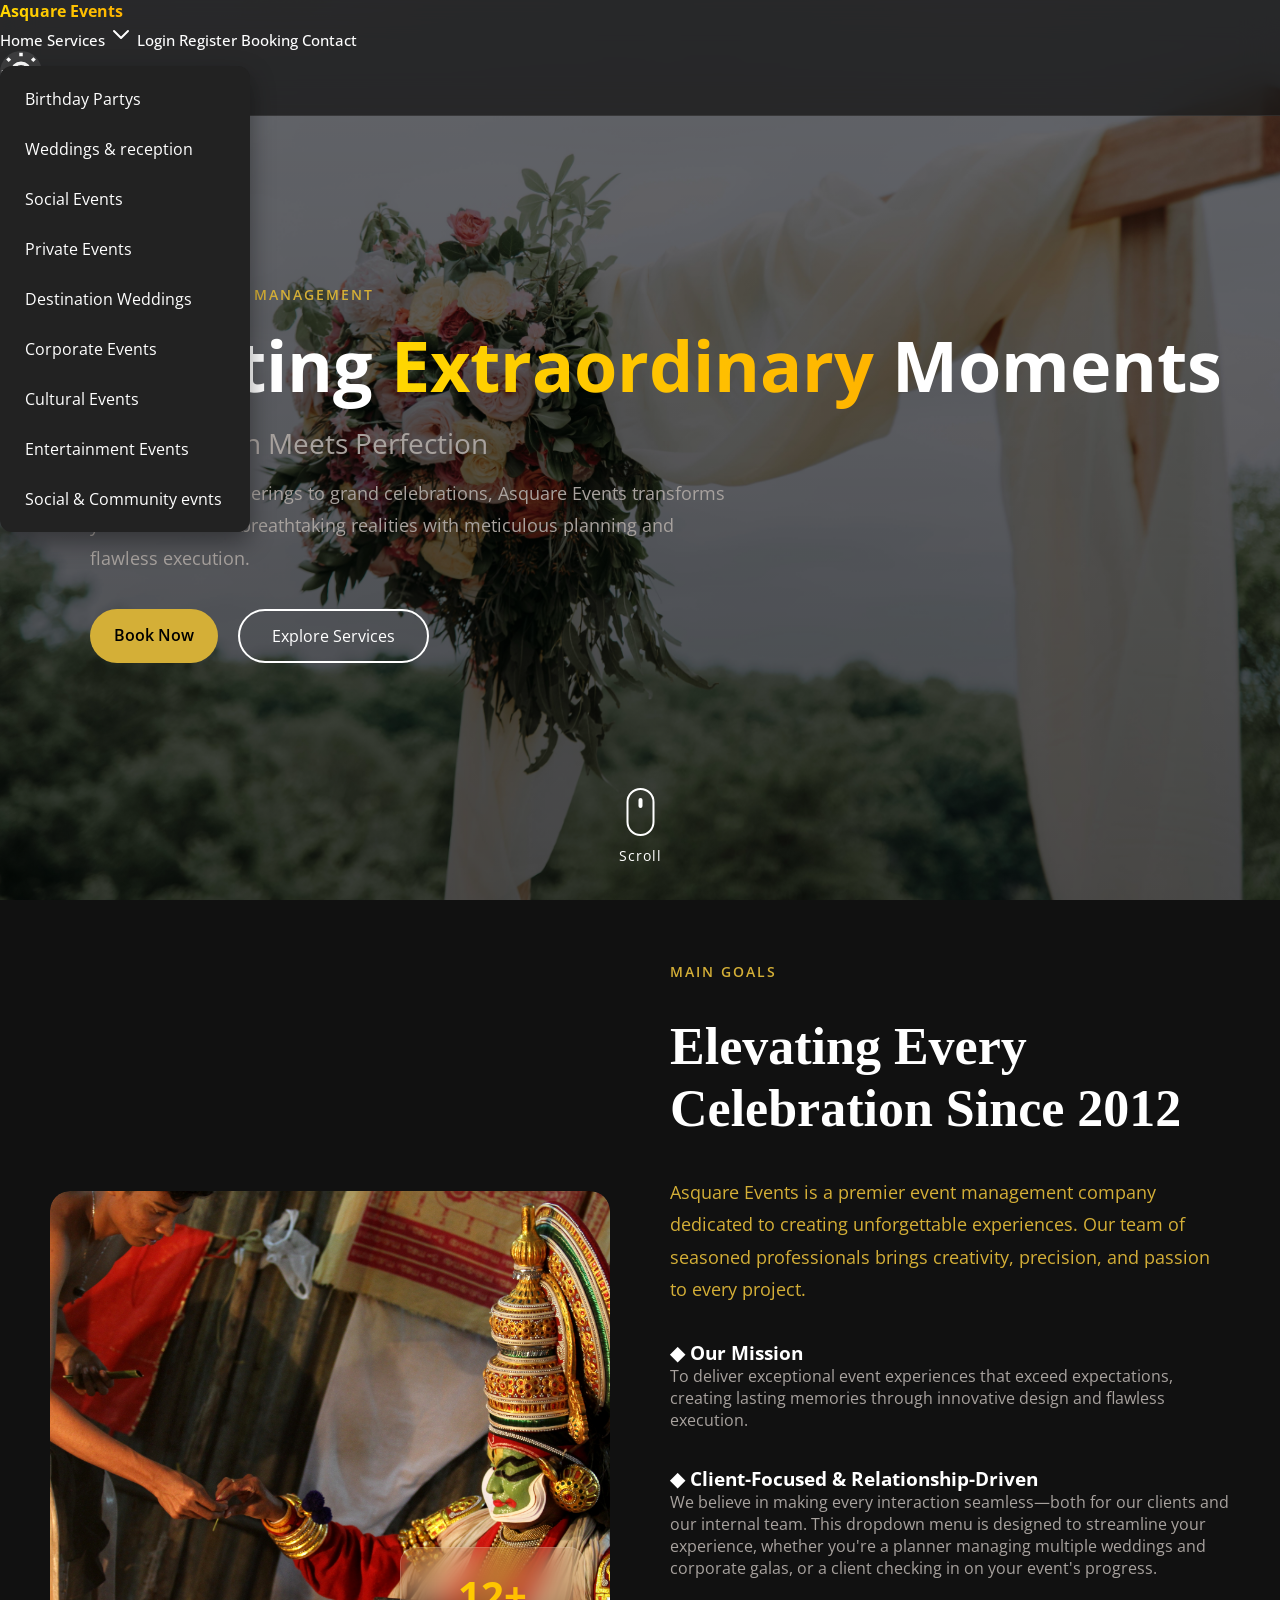
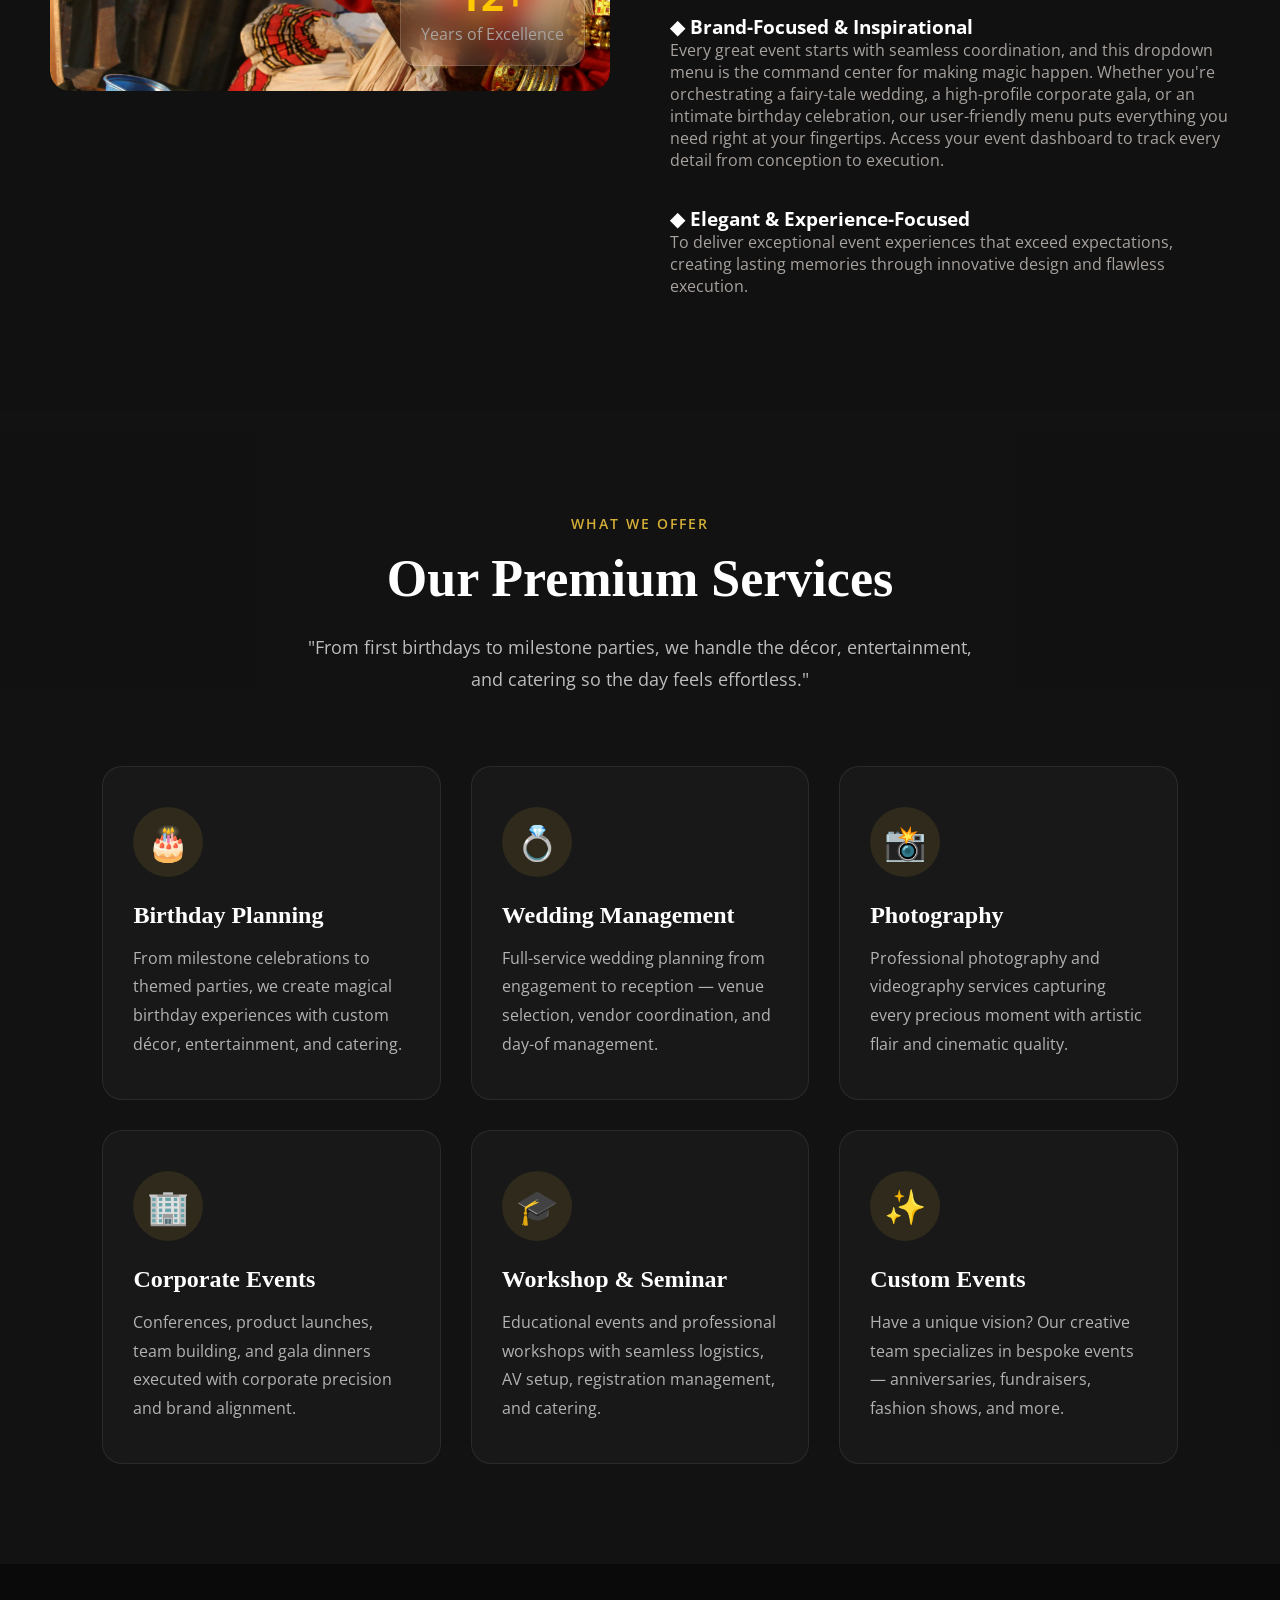
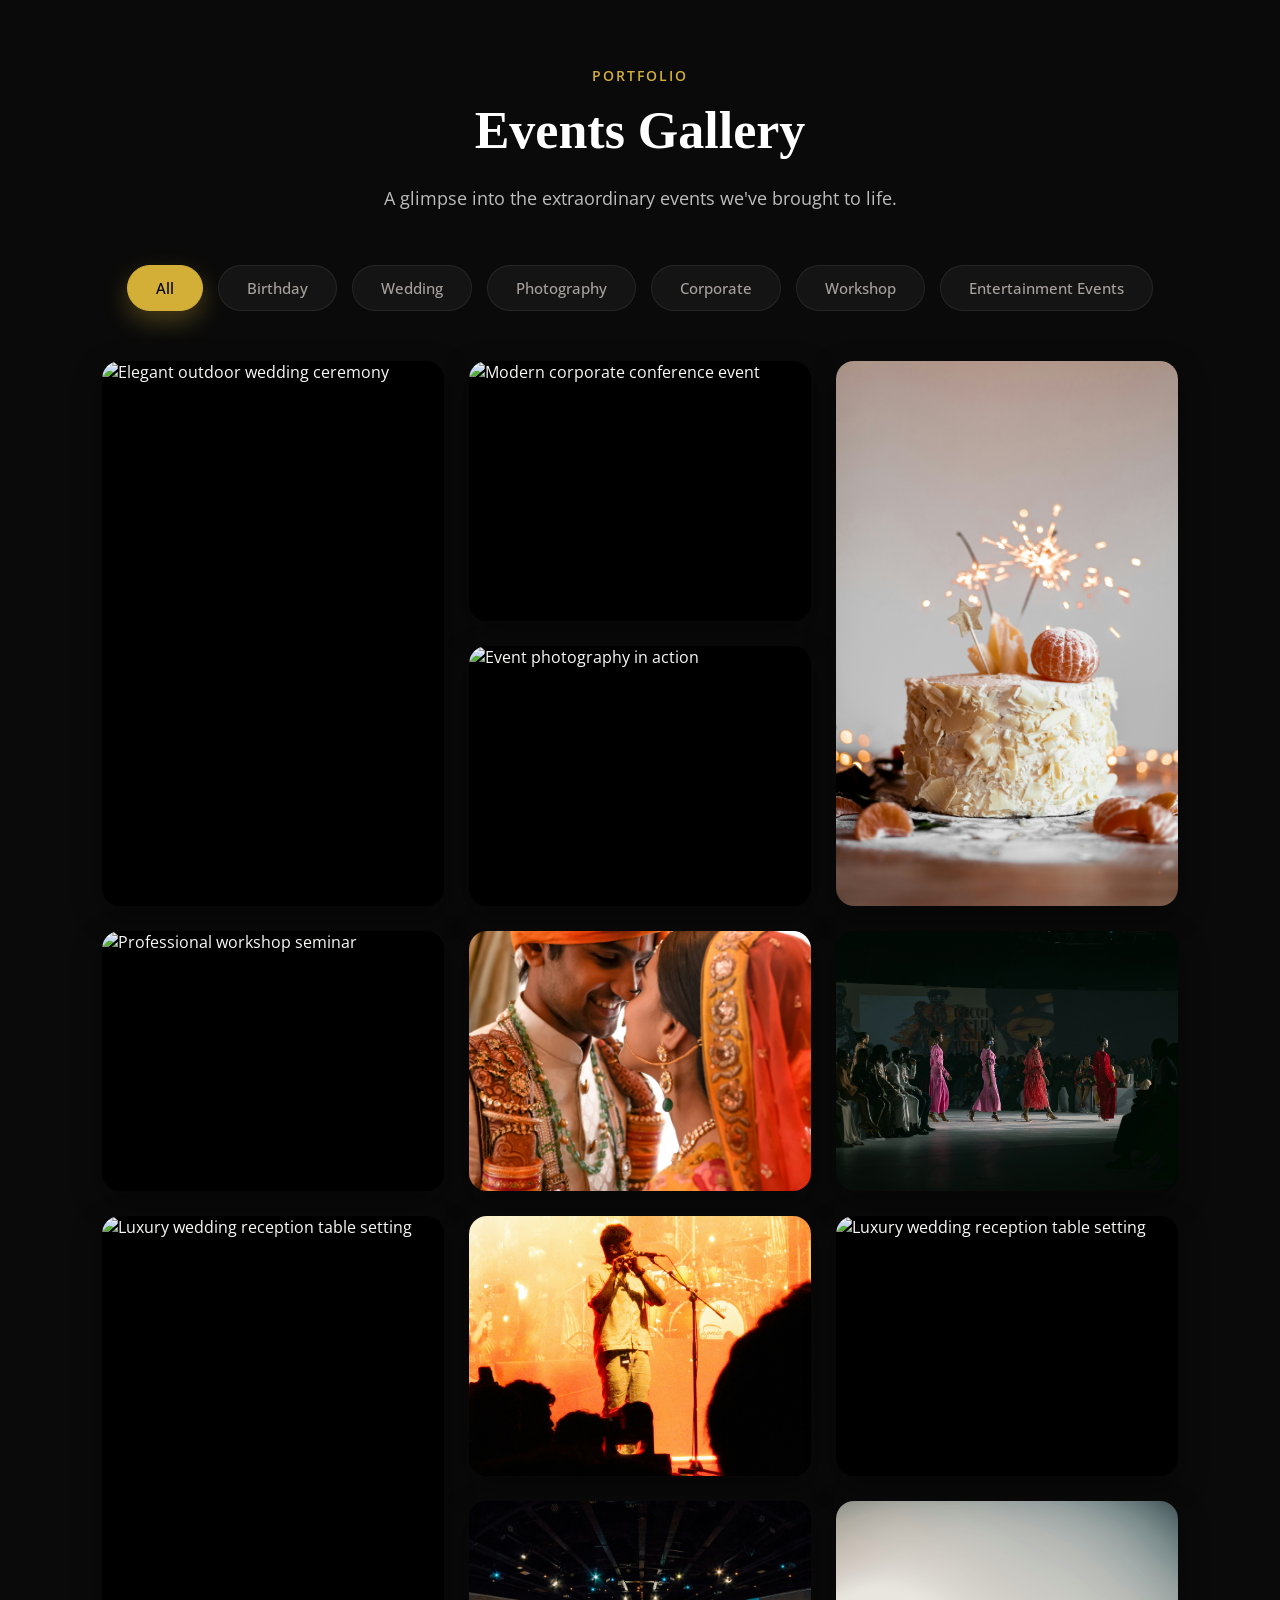
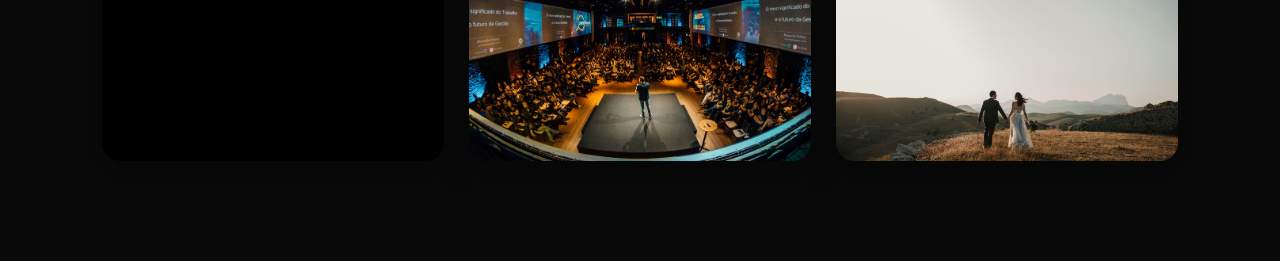
==== commit 651d5176: "update" ====
--- a/index.html
+++ b/index.html
@@ -116,6 +116,7 @@
     <a href="booking.html" class="btn-primary mt-4">Book Now</a>
   </div>
 
+  <!-- hero section  -->
   <section class="hero-section" aria-label="Hero">
       <div class="hero-bg img-fluid" style="background-image: url('./images/wedding.jpg');" role="img" aria-label="Elegant event venue with ambient lighting"></div>
       <div class="hero-overlay"></div>
@@ -251,6 +252,7 @@
       </div>
     </section>
 
+    <!-- gallery -->
     <section id="gallery" class="gallery-section mx-20px section-padding" aria-labelledby="gallery-heading">
       <div class=" justify- px-4 sm:px-6 lg:px-8">
         <div class="text-center mb-8 gsap-reveal">
--- a/style.css
+++ b/style.css
@@ -1,6 +1,4 @@
-/* ===========================
-   NAVBAR
-=========================== */
+
 
 :root{
     --bg-primary:#0A0A0A;
@@ -204,7 +202,7 @@
 .btn-primary{
     background:var(--primary);
     color:#000;
-    padding:12px 24px;
+    padding:15px 24px;
     border-radius:30px;
     text-decoration:none;
     font-weight:600;
@@ -403,8 +401,8 @@
 .hero-label{
     display:inline-block;
     padding:8px 18px;
-    background:rgba(212,175,55,.15);
-    border:1px solid rgba(212,175,55,.4);
+    /* background:rgba(212,175,55,.15); */
+    /* border:1px solid rgba(212,175,55,.4); */
     border-radius:30px;
     color:#FFD700;
     font-size:14px;
@@ -672,12 +670,12 @@
 }
 
 .section-subtitle{
+    max-width:700px;
+    margin:auto;
     color:#bdbdbd;
-    font-size:17px;
+    font-size:18px;
     line-height:1.8;
-    margin-bottom:35px;
-}
-
+}
 /* Feature Cards */
 
 .about-feature{
@@ -820,14 +818,6 @@
     color:#fff;
     margin-bottom:20px;
     font-family:Georgia, serif;
-}
-
-.section-subtitle{
-    max-width:700px;
-    margin:auto;
-    color:#000000;
-    font-size:18px;
-    line-height:1.8;
 }
 
 .gsap-reveal{
@@ -1056,13 +1046,13 @@
     display:inline-block;
     width:fit-content;
     padding:6px 14px;
-    border-radius:30px;
-    background:rgba(212,175,55,.18);
+    /* border-radius:30px; */
+    /* background:rgba(212,175,55,.18); */
     color:var(--primary);
     font-size:13px;
-    margin-bottom:12px;
+    /* margin-bottom:12px; */
     font-weight:600;
-    border:1px solid rgba(212,175,55,.25);
+    /* border:1px solid rgba(212,175,55,.25); */
 }
 
 /* Title */
@@ -1201,10 +1191,6 @@
         font-size:34px;
     }
 
-    .section-subtitle{
-        font-size:16px;
-    }
-
     .service-card{
         padding:30px 25px;
     }
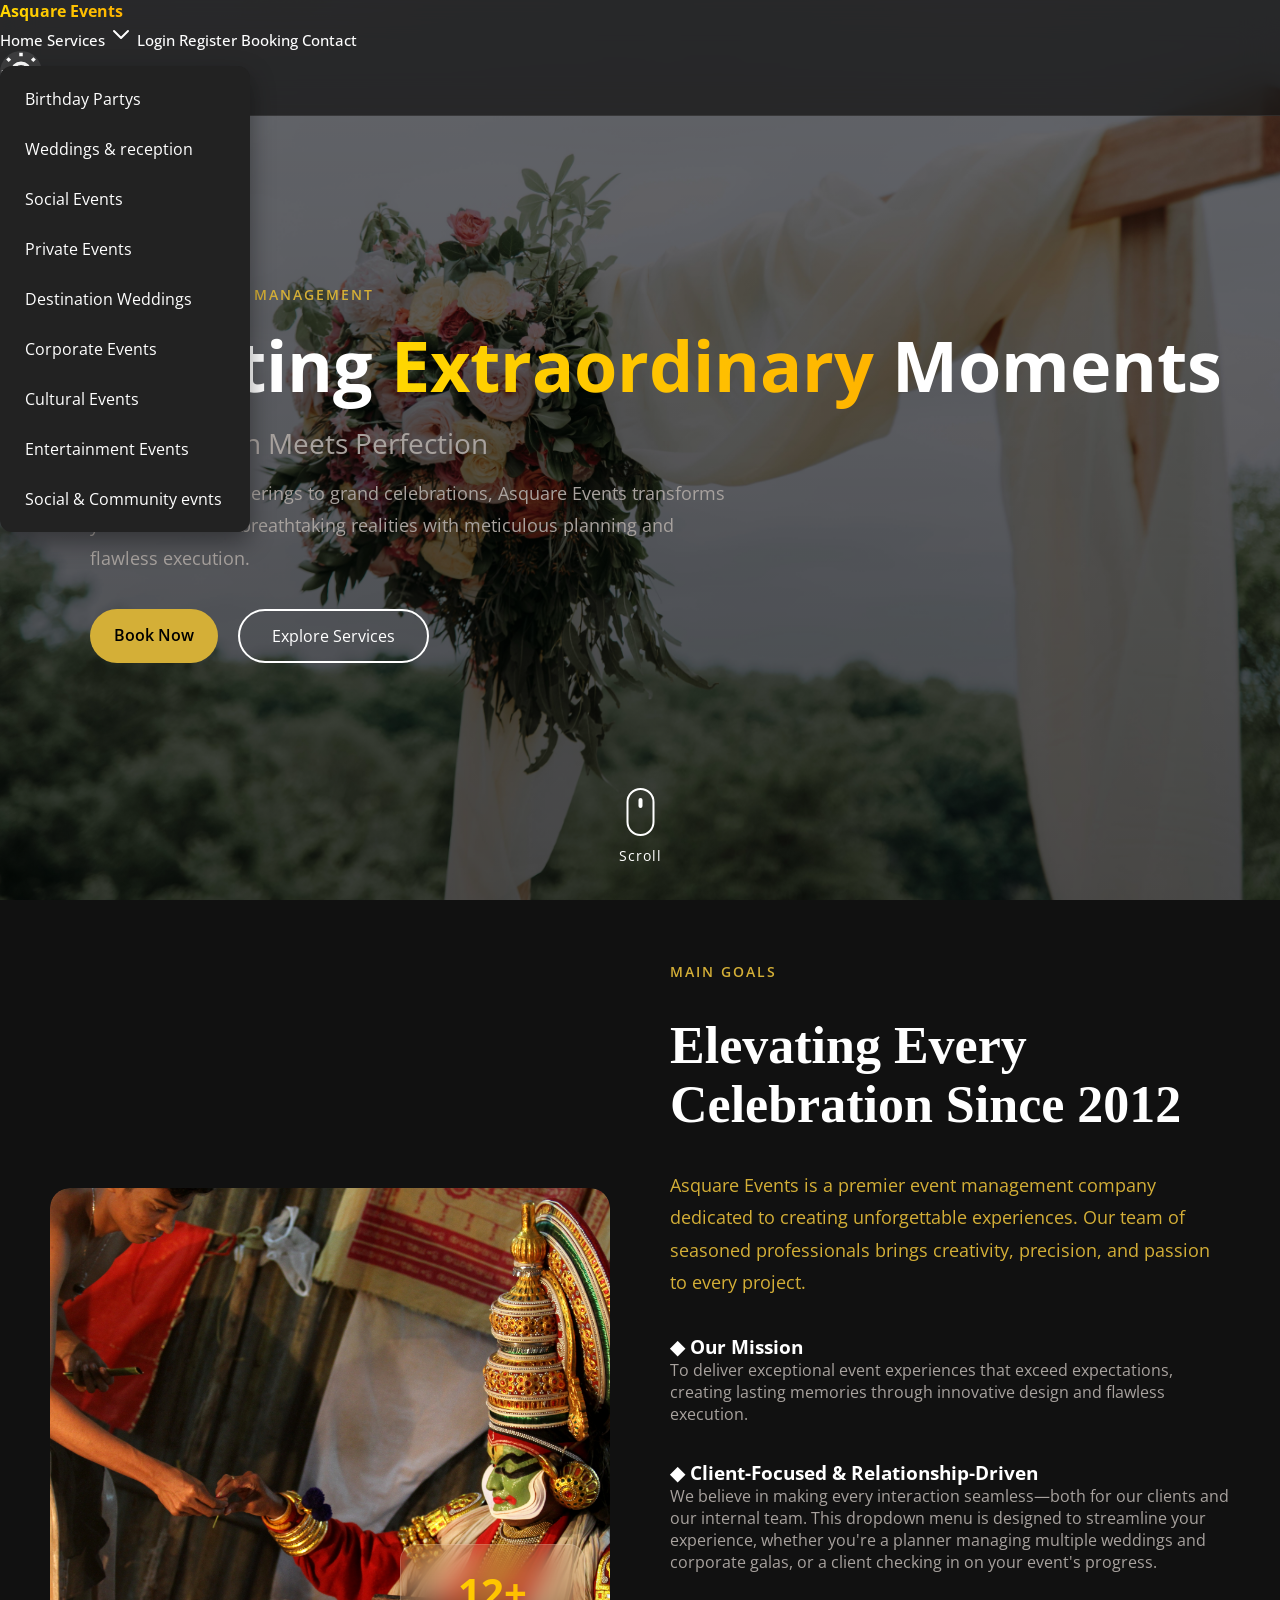
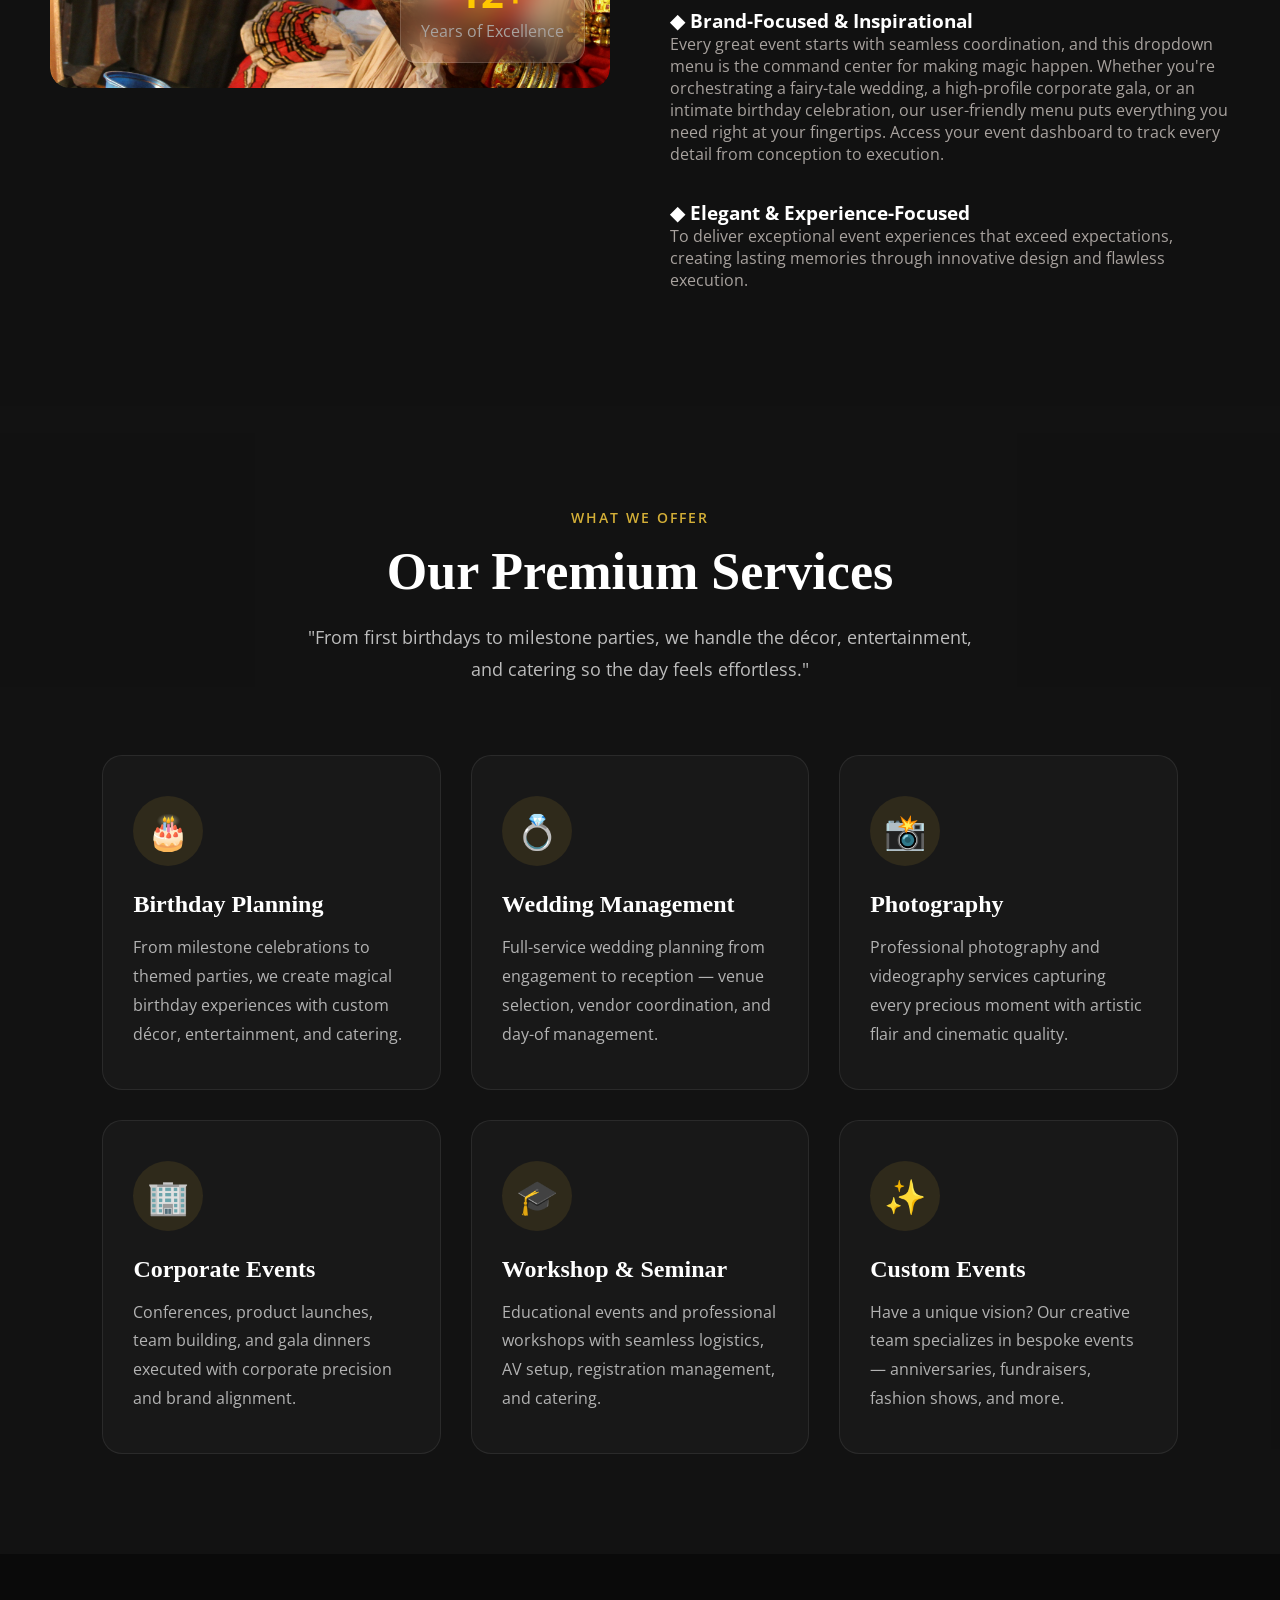
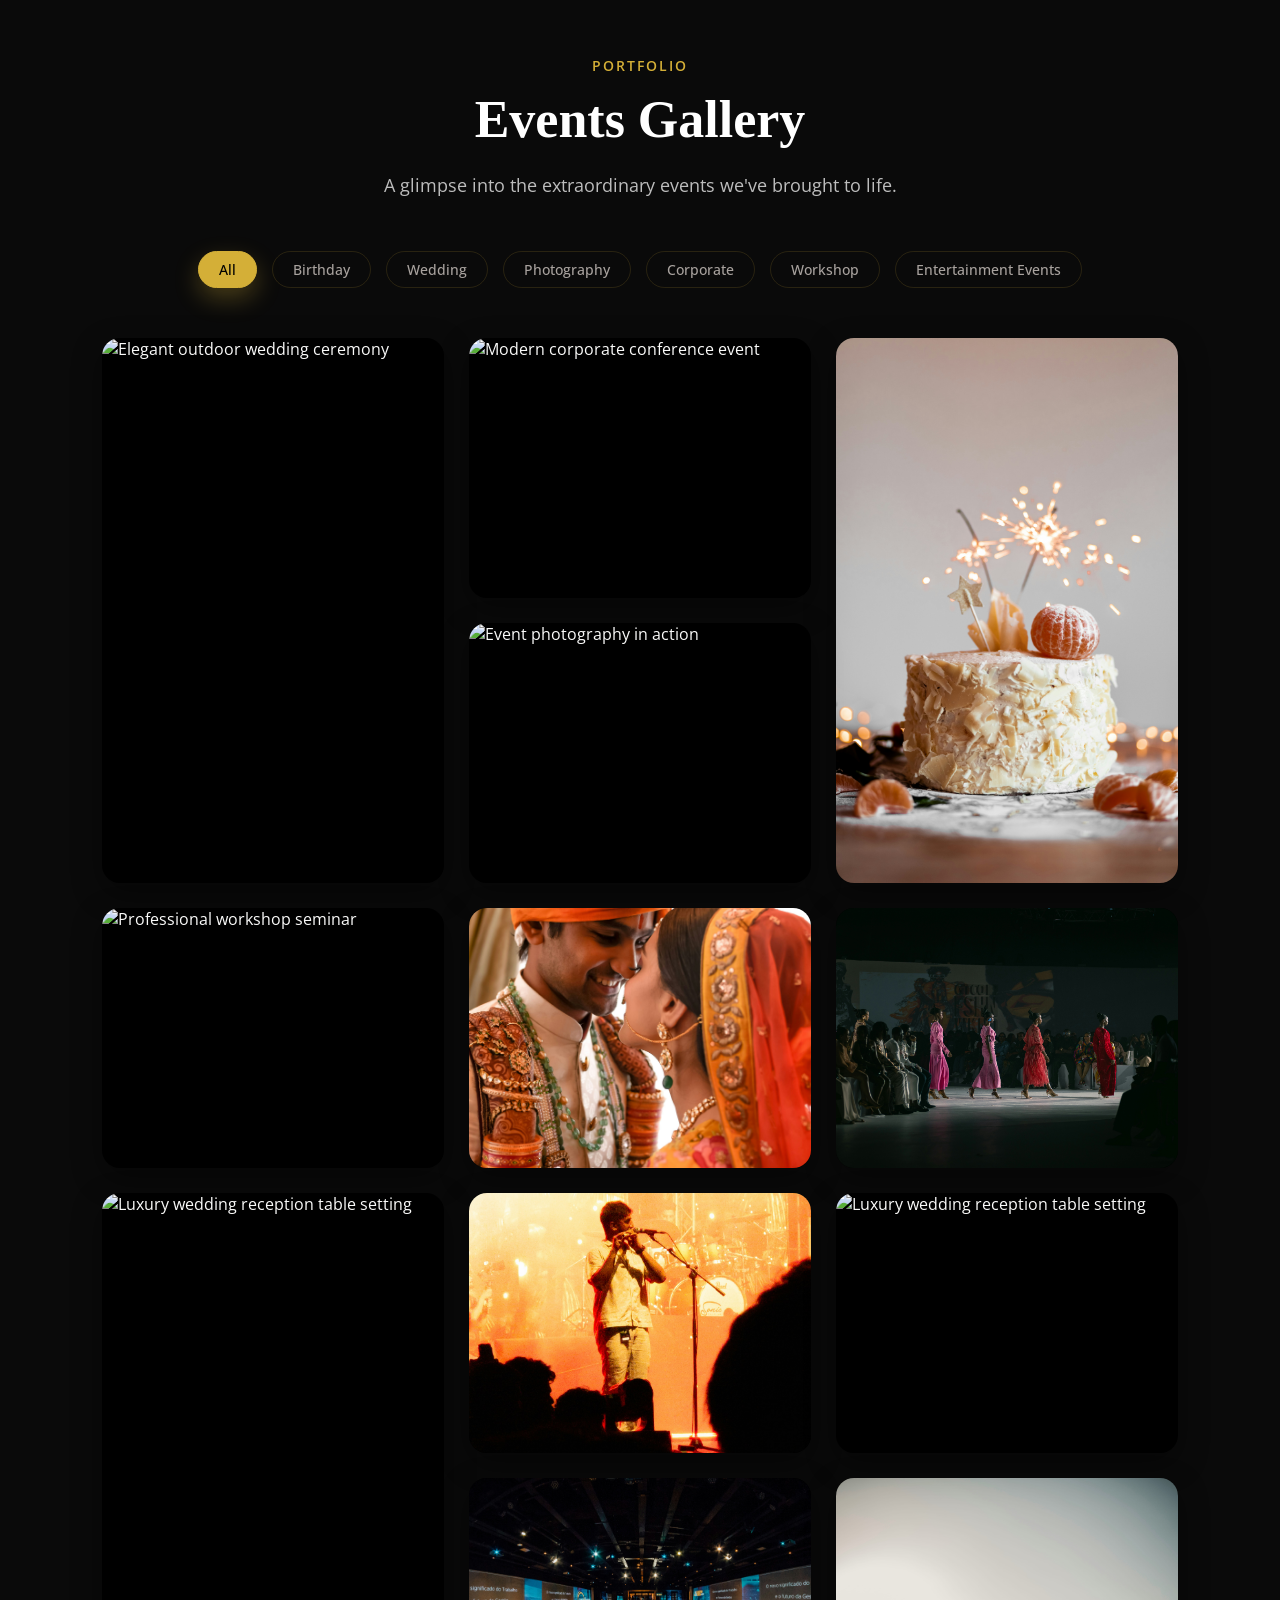
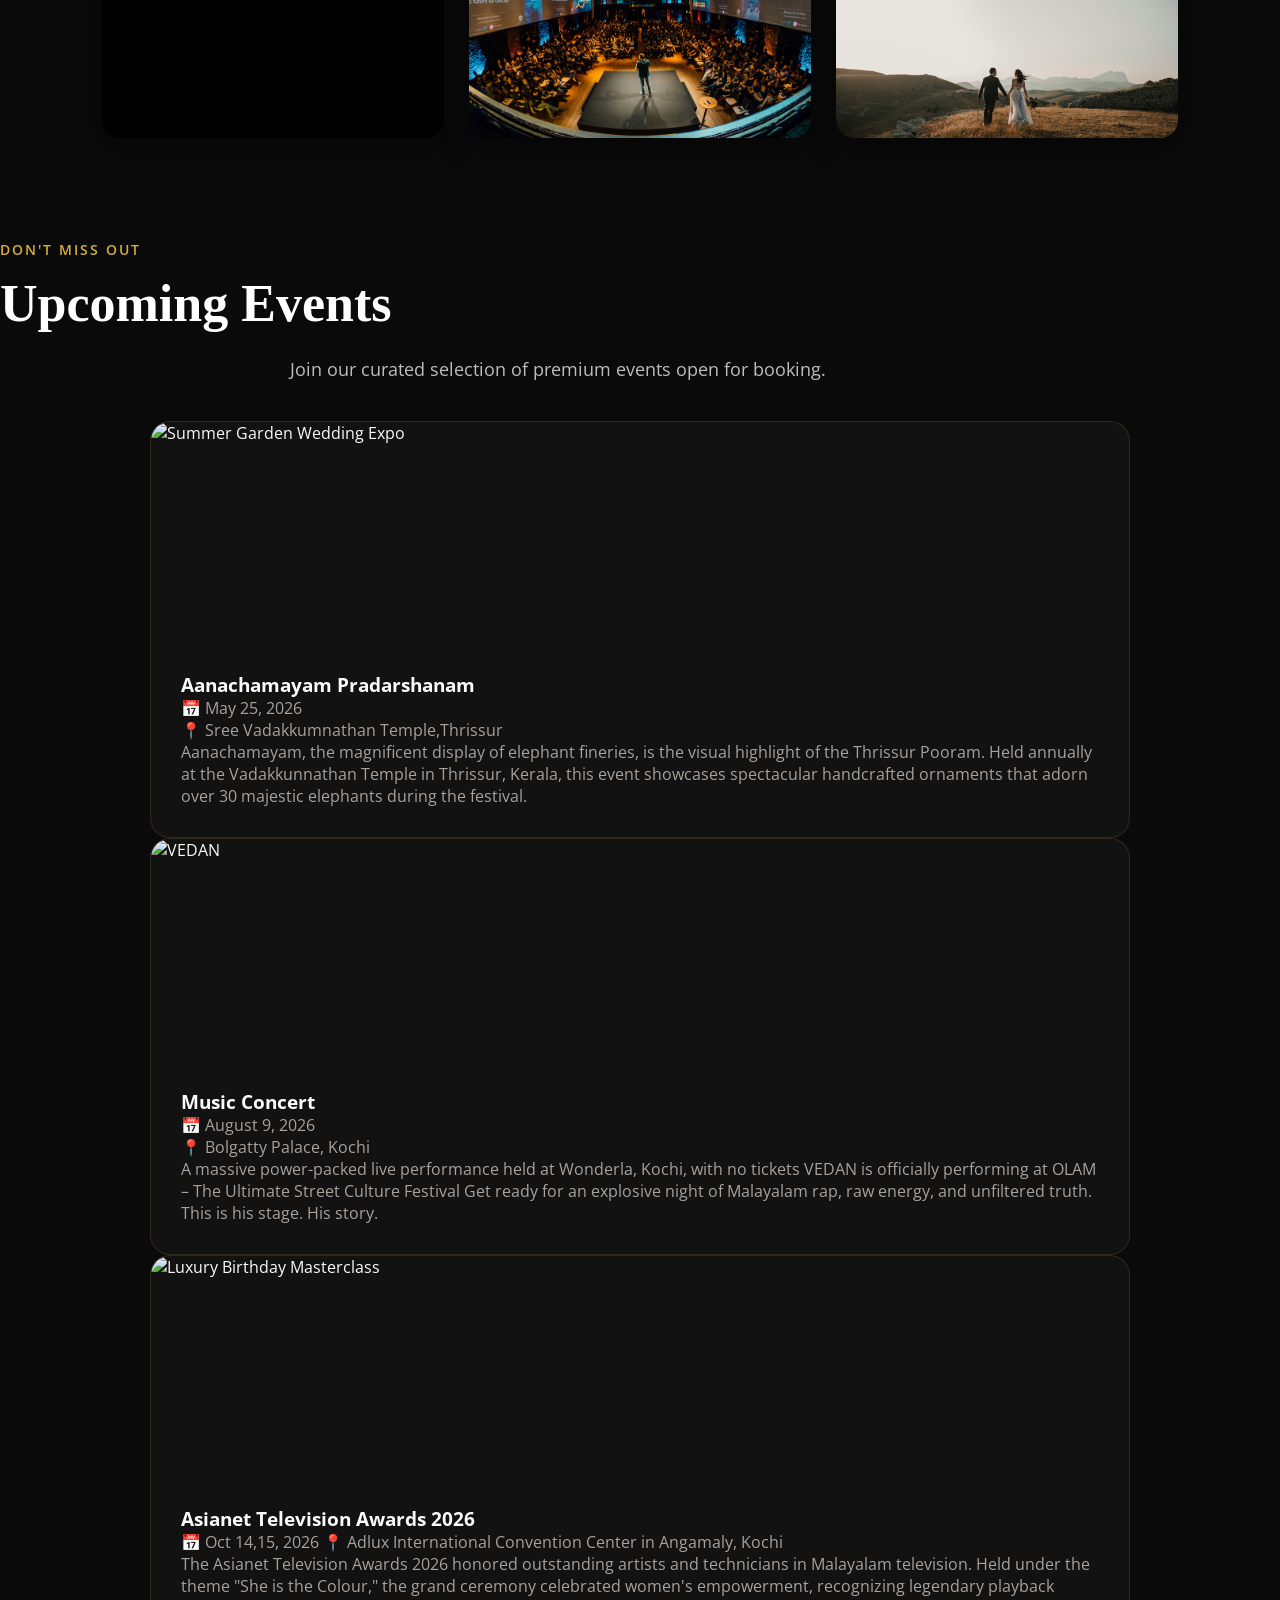
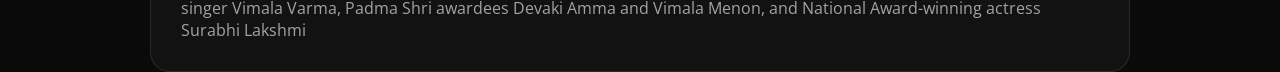
==== commit b29b416e: "update" ====
--- a/index.html
+++ b/index.html
@@ -15,8 +15,8 @@
            <link rel="stylesheet" href="https://cdnjs.cloudflare.com/ajax/libs/font-awesome/6.7.2/css/all.min.css" integrity="sha512-Evv84Mr4kqVGRNSgIGL/F/aIDqQb7xQ2vcrdIwxfjThSH8CSR7PBEakCr51Ck+w+/U6swU2Im1vVX0SVk9ABhg==" crossorigin="anonymous" referrerpolicy="no-referrer" />
            <!-- googlefonts -->
             <link rel="preconnect" href="https://fonts.googleapis.com">
-<link rel="preconnect" href="https://fonts.gstatic.com" crossorigin>
-<link href="https://fonts.googleapis.com/css2?family=Baloo+2:wght@400..800&family=Inter:ital,opsz,wght@0,14..32,100..900;1,14..32,100..900&family=Montenegrin+Gothic+One&family=Nunito:ital,wght@0,200..1000;1,200..1000&family=Open+Sans:ital,wght@0,300..800;1,300..800&family=Oswald:wght@200..700&family=Poppins:ital,wght@0,100;0,200;0,300;0,400;0,500;0,600;0,700;0,800;0,900;1,100;1,200;1,300;1,400;1,500;1,600;1,700;1,800;1,900&family=Quicksand:wght@300..700&family=Raleway:ital,wght@0,100..900;1,100..900&family=Ubuntu:ital,wght@0,300;0,400;0,500;0,700;1,300;1,400;1,500;1,700&display=swap" rel="stylesheet">
+            <link rel="preconnect" href="https://fonts.gstatic.com" crossorigin>
+            <link href="https://fonts.googleapis.com/css2?family=Baloo+2:wght@400..800&family=Inter:ital,opsz,wght@0,14..32,100..900;1,14..32,100..900&family=Montenegrin+Gothic+One&family=Nunito:ital,wght@0,200..1000;1,200..1000&family=Open+Sans:ital,wght@0,300..800;1,300..800&family=Oswald:wght@200..700&family=Poppins:ital,wght@0,100;0,200;0,300;0,400;0,500;0,600;0,700;0,800;0,900;1,100;1,200;1,300;1,400;1,500;1,600;1,700;1,800;1,900&family=Quicksand:wght@300..700&family=Raleway:ital,wght@0,100..900;1,100..900&family=Ubuntu:ital,wght@0,300;0,400;0,500;0,700;1,300;1,400;1,500;1,700&display=swap" rel="stylesheet">
 <!-- css link  -->
  <link rel="stylesheet" href="style.css">
 
@@ -372,6 +372,60 @@
       </div>
     </section>
 
+
+    <!-- events -->
+     <section id="events" class=" mx-20px text-center events-section section-padding" style="background: var(--gradient-subtle);" aria-labelledby="events-heading">
+      <div class="text-center mx-auto px-4 sm:px-6 lg:px-8">
+        <div class="text-center mb-16 gsap-reveal">
+          <span class="section-label">Don't Miss Out</span>
+          <h2 id="events-heading" class="section-title">Upcoming Events</h2>
+          <p class="section-subtitle mx-auto">Join our curated selection of premium events open for booking.</p>
+        </div>
+
+        <div style="margin: 0 150px 0 150px;" class="grid md:grid-cols-2 lg:grid-cols-3 mx-20px gap-8">
+          <article class="event-card">
+            <img src="https://encrypted-tbn0.gstatic.com/images?q=tbn:ANd9GcTeewofNhKCwmBebHzPNbU_FqsyxXnaxS9UFlrc2marHH6xzSgsdJkMgHdA&s=10" alt="Summer Garden Wedding Expo" loading="lazy">
+            <div class="" style="padding: 30px; text-align: left;">
+              <h3 class="font-display text-xl font-semibold " >Aanachamayam Pradarshanam</h3>
+              <div class="flex flex-wrap gap-5 text-sm mb-3" style="color: var(--text-secondary); " >
+                <span>📅 May 25, 2026</span><br>
+                <span style="margin-bottom: 8px;">📍 Sree Vadakkumnathan Temple,Thrissur</span>
+              </div>
+              <!-- <p class="font-bold text-lg mb-2" style="color: var(--accent-gold);">From $2,500</p> -->
+              <p class="text-sm mb-4 leading-relaxed" style="color: var(--text-secondary);">Aanachamayam, the magnificent display of elephant fineries, is the visual highlight of the Thrissur Pooram. Held annually at the Vadakkunnathan Temple in Thrissur, Kerala, this event showcases spectacular handcrafted ornaments that adorn over 30 majestic elephants during the festival.</p>
+              <!-- <a href="booking.html" class="btn-primary w-full text-center text-sm">Book Now</a> -->
+            </div>
+          </article>
+          <article class="event-card">
+            <img src="https://i.pinimg.com/736x/6d/b7/77/6db7772cedaa244e0b9e8f4d7e51961e.jpg" alt="VEDAN" loading="lazy">
+            <div class="p-6" style="padding: 30px; text-align: left;">
+              <h3 class="font-display text-xl font-semibold mb-2" >Music Concert</h3>
+              <div class="flex flex-wrap gap-5 text-sm mb-3" style="color: var(--text-secondary);">
+                <span>📅 August 9, 2026</span><br>
+                <span style="margin-bottom: 8px;"> 📍 Bolgatty Palace, Kochi</span>
+              </div>
+              <!-- <p class="font-bold text-lg mb-2" style="color: var(--accent-gold);">From $450/person</p> -->
+              <p class="text-sm mb-4 leading-relaxed" style="color: var(--text-secondary);">A massive power-packed live performance held at Wonderla, Kochi, with no tickets  VEDAN is officially performing at OLAM – The Ultimate Street Culture Festival Get ready for an explosive night of Malayalam rap, raw energy, and unfiltered truth. This is his stage. His story.</p>
+              <!-- <a href="booking.html" class="btn-primary w-full text-center text-sm">Book Now</a> -->
+            </div>
+          </article>
+          <article class="event-card">
+            <img src="https://encrypted-tbn0.gstatic.com/images?q=tbn:ANd9GcSGFPCx0kWM8UFEdE_3S4ToBcY8G94efdrWoJGkJ4yJHXry9yfmG6XlLHQ&s=10" alt="Luxury Birthday Masterclass" loading="lazy">
+            <div class="p-6" style="padding: 30px; text-align: left;">
+              <h3 class="font-display text-xl font-semibold mb-2">Asianet Television Awards 2026</h3>
+              <div class="flex flex-wrap gap-3 text-sm mb-3" style="color: var(--text-secondary);">
+                <span>📅 Oct 14,15, 2026</span>
+                <span style="margin-bottom: 8px;">📍 Adlux International Convention Center in Angamaly, Kochi</span>
+              </div>
+              <!-- <p class="font-bold text-lg mb-2" style="color: var(--accent-gold);">From $1,800</p> -->
+              <p class="text-sm mb-4 leading-relaxed" style="color: var(--text-secondary);">The Asianet Television Awards 2026 honored outstanding artists and technicians in Malayalam television. Held under the theme "She is the Colour," the grand ceremony celebrated women's empowerment, recognizing legendary playback singer Vimala Varma, Padma Shri awardees Devaki Amma and Vimala Menon, and National Award-winning actress Surabhi Lakshmi</p>
+              <!-- <a href="booking.html" class="btn-primary w-full text-center text-sm">Book Now</a> -->
+            </div>
+          </article>
+        </div>
+      </div>
+    </section>
+
     <script>
   AOS.init();
 </script>
--- a/style.css
+++ b/style.css
@@ -1,4 +1,4 @@
-
+@import url('https://fonts.googleapis.com/css2?family=Cinzel:wght@400;500;600;700&family=Montserrat:wght@300;400;500;600;700&display=swap');
 
 :root{
     --bg-primary:#0A0A0A;
@@ -80,8 +80,6 @@
 /* Logo */
 
 .text-gradient{
-    background: linear-gradient(90deg,#FFD700,#FFA500);
-    -webkit-background-clip:text;
     -webkit-text-fill-color:transparent;
     font-weight:700;
 }
@@ -401,8 +399,6 @@
 .hero-label{
     display:inline-block;
     padding:8px 18px;
-    /* background:rgba(212,175,55,.15); */
-    /* border:1px solid rgba(212,175,55,.4); */
     border-radius:30px;
     color:#FFD700;
     font-size:14px;
@@ -654,21 +650,6 @@
     margin-top: 10px;
 }
 
-.section-label{
-    display:inline-block;
-    color:#d4af37;
-    font-size:14px;
-    letter-spacing:1px;
-    margin-bottom:18px;
-}
-
-.section-title{
-    font-size:46px;
-    line-height:1.2;
-    margin-bottom:20px;
-    font-weight:700;
-}
-
 .section-subtitle{
     max-width:700px;
     margin:auto;
@@ -861,8 +842,6 @@
 .services-section a{
     text-decoration:none;
 }
-
-
 
 /* Cards */
 
@@ -884,7 +863,6 @@
     left:0;
     width:100%;
     height:4px;
-    background:#d4af37;
     transform:scaleX(0);
     transform-origin:left;
     transition:.4s;
@@ -917,7 +895,6 @@
 }
 
 .service-card:hover .service-icon{
-    background:#d4af37;
     color:#111;
     transform:rotate(10deg) scale(1.08);
 }
@@ -942,6 +919,9 @@
 /*=====================================
           GALLERY SECTION
 =====================================*/
+#gallery{
+    font-family: "Nunito", sans-serif;
+}
 
 .gallery-section{
     padding:100px 8%;
@@ -964,16 +944,16 @@
     margin-bottom:50px;
 }
 
-.filter-tab{
-    padding:12px 28px;
-    border:1px solid rgba(255,255,255,.08);
-    border-radius:50px;
-    background:var(--bg-secondary);
-    color:var(--text-secondary);
-    cursor:pointer;
-    transition:.35s ease;
-    font-size:15px;
-    font-weight:500;
+.filter-tab {
+    padding: 0.5rem 1.25rem;
+    border-radius: 9999px;
+    border: 1px solid var(--glass-border);
+    background: transparent;
+    color: var(--text-secondary);
+    font-size: 0.875rem;
+    font-weight: 500;
+    cursor: pointer;
+    transition: all 0.3s;
 }
 
 .filter-tab:hover,
@@ -1046,13 +1026,9 @@
     display:inline-block;
     width:fit-content;
     padding:6px 14px;
-    /* border-radius:30px; */
-    /* background:rgba(212,175,55,.18); */
     color:var(--primary);
     font-size:13px;
-    /* margin-bottom:12px; */
     font-weight:600;
-    /* border:1px solid rgba(212,175,55,.25); */
 }
 
 /* Title */
@@ -1218,3 +1194,28 @@
     }
 
 }
+
+
+/* events  */
+
+.event-card {
+  border-radius: 1.25rem;
+  overflow: hidden;
+  background: var(--bg-card);
+  border: 1px solid var(--glass-border);
+  transition: transform 0.4s, box-shadow 0.4s;
+}
+
+.event-card:hover {
+  transform: translateY(-6px);
+  box-shadow: var(--shadow-glow);
+}
+
+.event-card img {
+  width: 100%;
+  height: 220px;
+  object-fit: cover;
+}
+
+
+
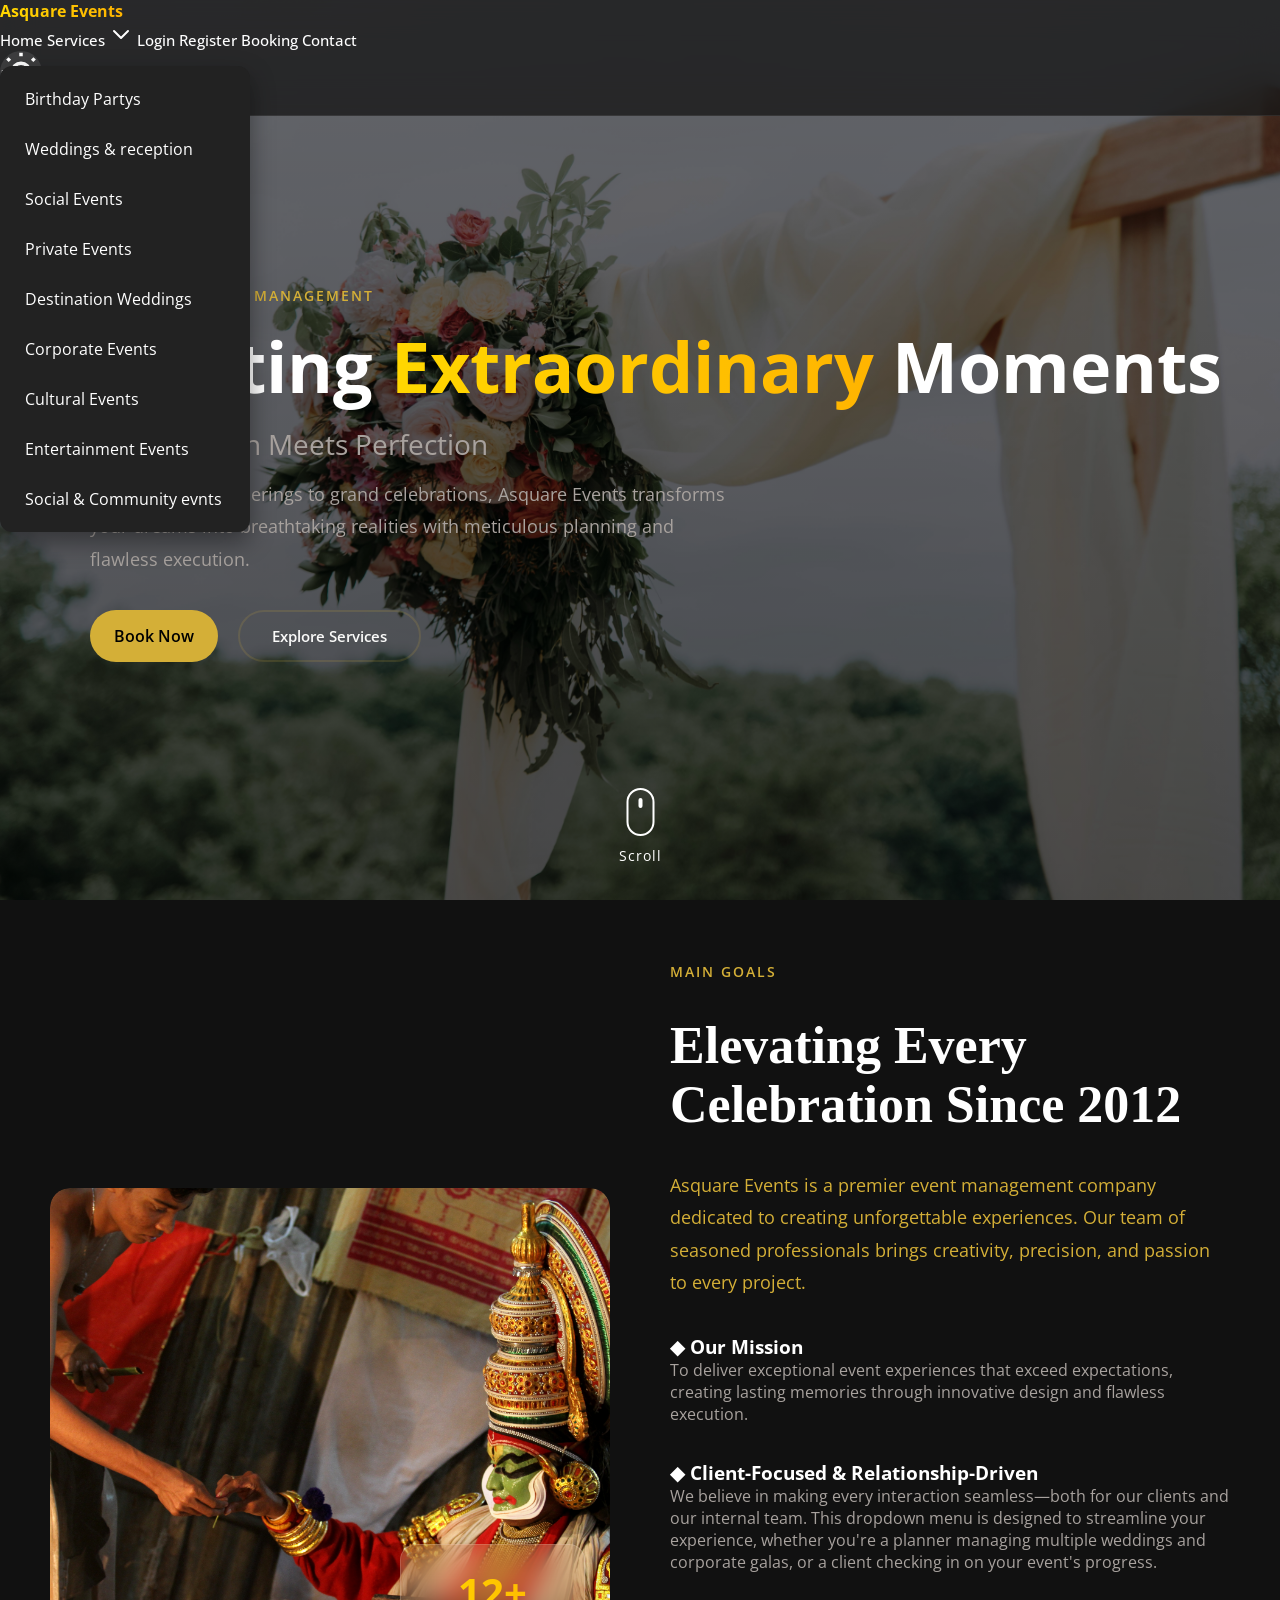
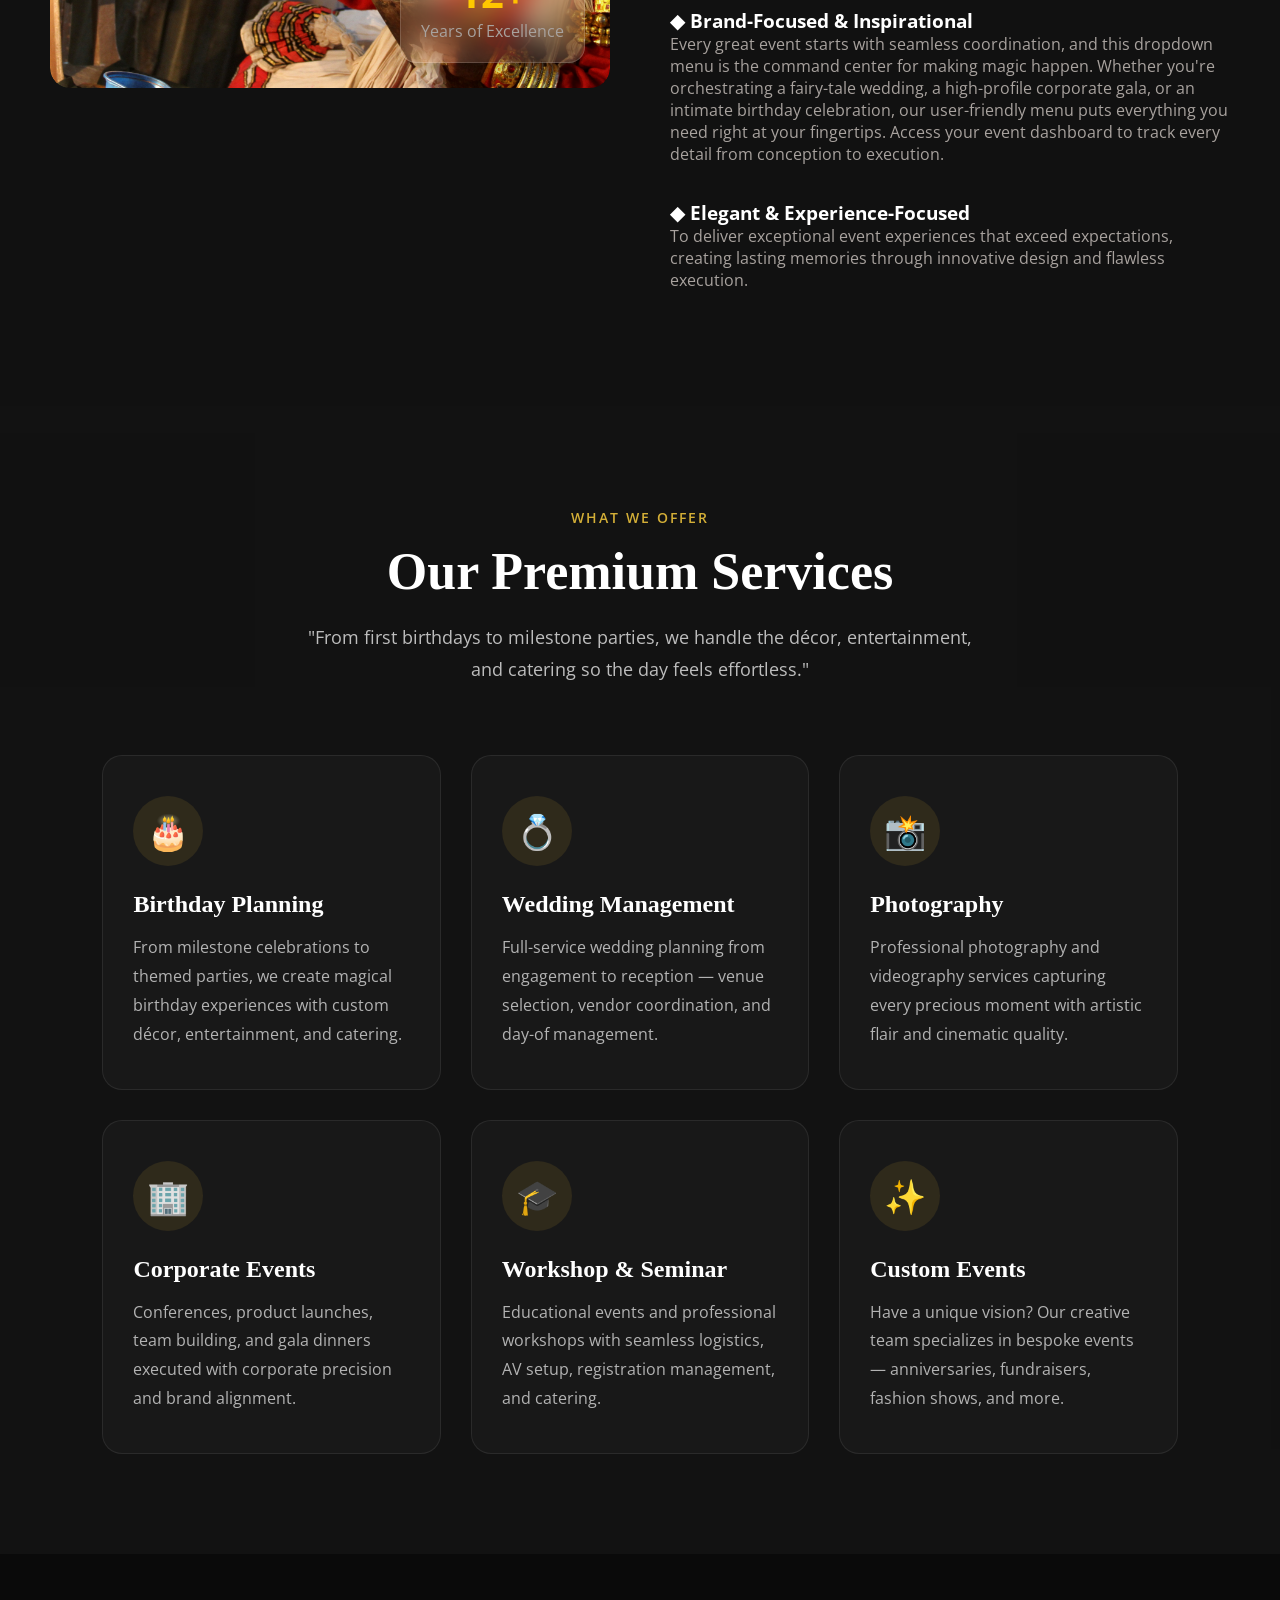
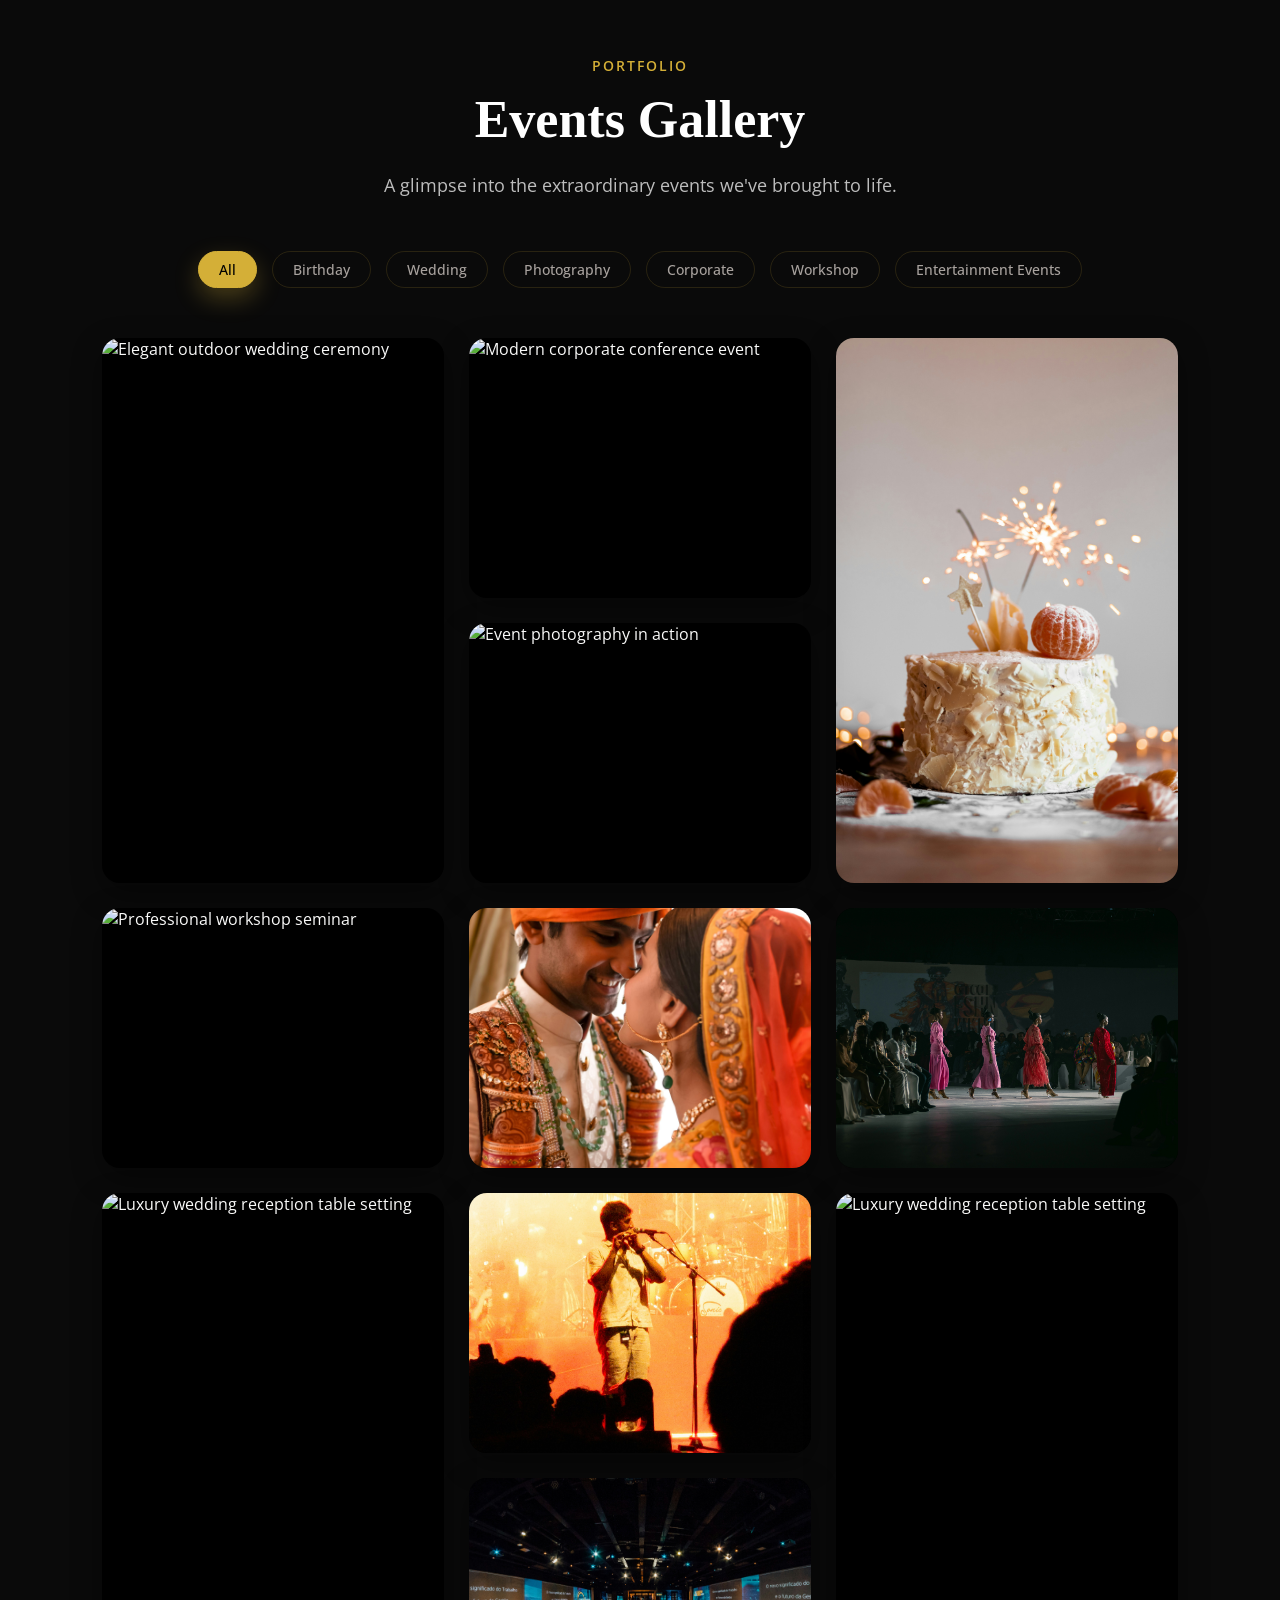
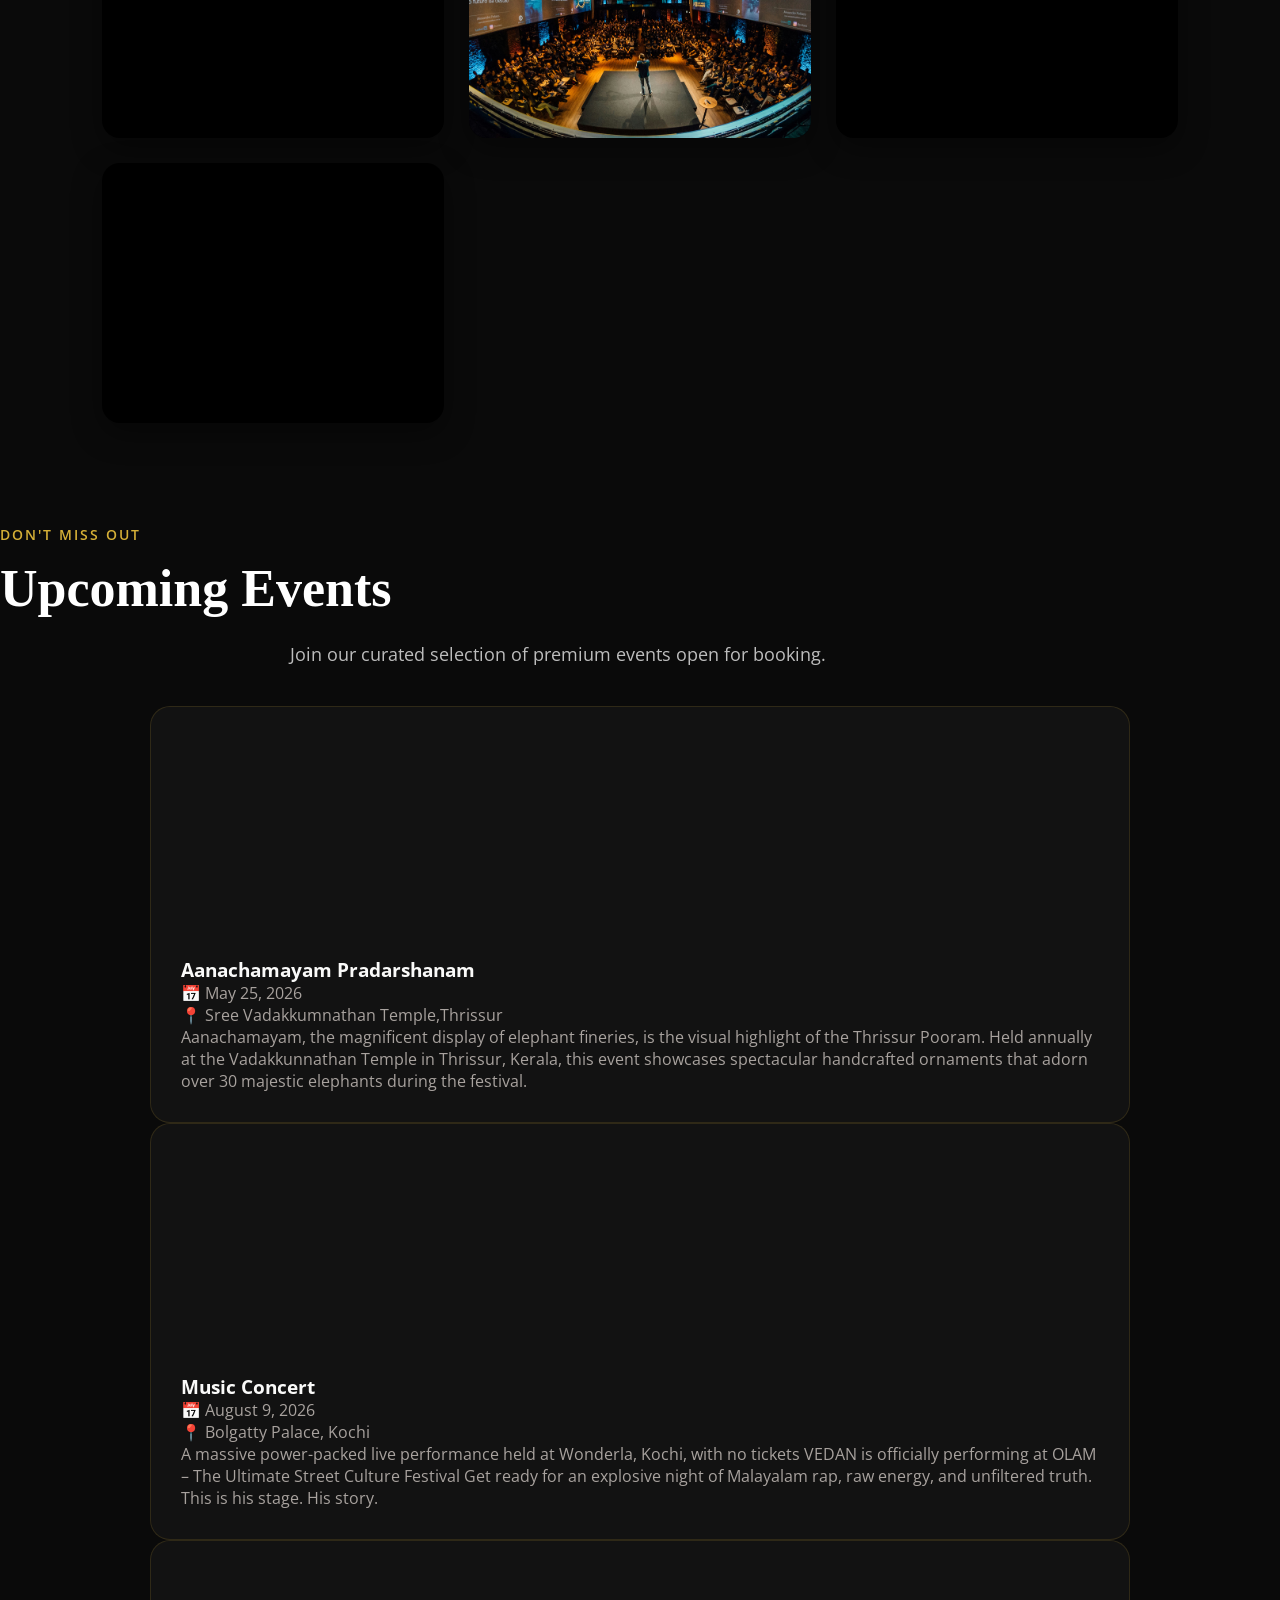
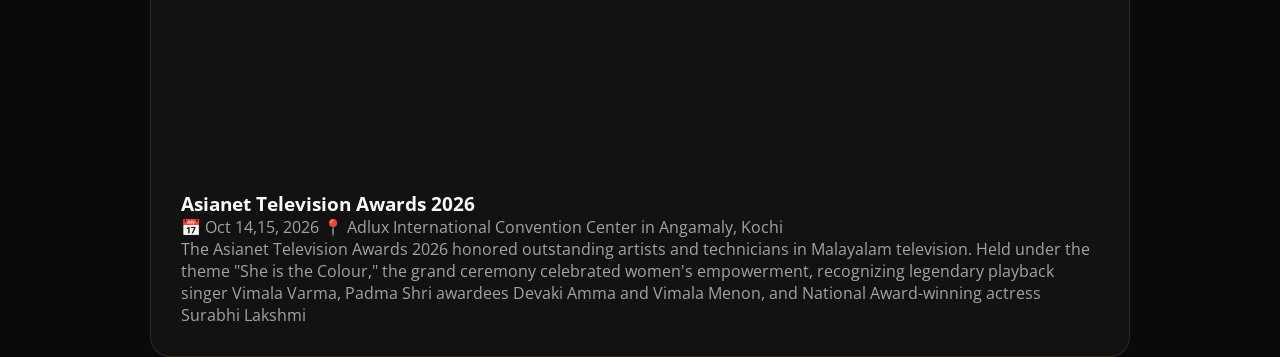
==== commit 50684f18: "update" ====
--- a/index.html
+++ b/index.html
@@ -277,7 +277,7 @@
             <div class="gallery-overlay">
               <span class="gallery-category">Wedding</span>
               <h3 class="font-display text-lg font-semibold">Garden Romance</h3>
-              <button class="btn-outline text-xs py-2 px-4 mt-2">View Details</button>
+              <a href="./images/birthday.jpg" class="btn-outline text-xs py-2 px-4 mt-2" >View Details</a>
             </div>
           </div>
           <div class="gallery-item" data-category="corporate">
@@ -344,7 +344,7 @@
               <button class="btn-outline text-xs py-2 px-4 mt-2">View Details</button>
             </div>
           </div>
-          <div class="gallery-item" data-category="Entertainment">
+          <div class="gallery-item tall" data-category="Entertainment">
             <img src="./images/collgefst.jpg" alt="Luxury wedding reception table setting" loading="lazy">
             <div class="gallery-overlay">
               <span class="gallery-category">Cultural Events</span>
--- a/style.css
+++ b/style.css
@@ -435,21 +435,27 @@
     gap:20px;
 }
 
-.btn-outline{
-    display:inline-flex;
-    align-items:center;
-    justify-content:center;
-    padding:14px 32px;
-    border:2px solid #fff;
-    color:#fff;
-    border-radius:50px;
-    text-decoration:none;
-    transition:.35s;
-}
-
-.btn-outline:hover{
-    background:#fff;
-    color:#000;
+.btn-outline {
+  display: inline-flex;
+  align-items: center;
+  justify-content: center;
+  gap: 0.5rem;
+  padding: 0.875rem 2rem;
+  background: transparent;
+  color: var(--text-primary);
+  font-weight: 600;
+  font-size: 0.9375rem;
+  border-radius: 9999px;
+  border: 2px solid var(--glass-border);
+  cursor: pointer;
+  transition: all 0.3s var(--transition-smooth);
+  text-decoration: none;
+}
+
+.btn-outline:hover {
+  border-color: var(--accent-gold);
+  background: rgba(212, 175, 55, 0.08);
+  transform: translateY(-2px);
 }
 
 /* Gradient Text */
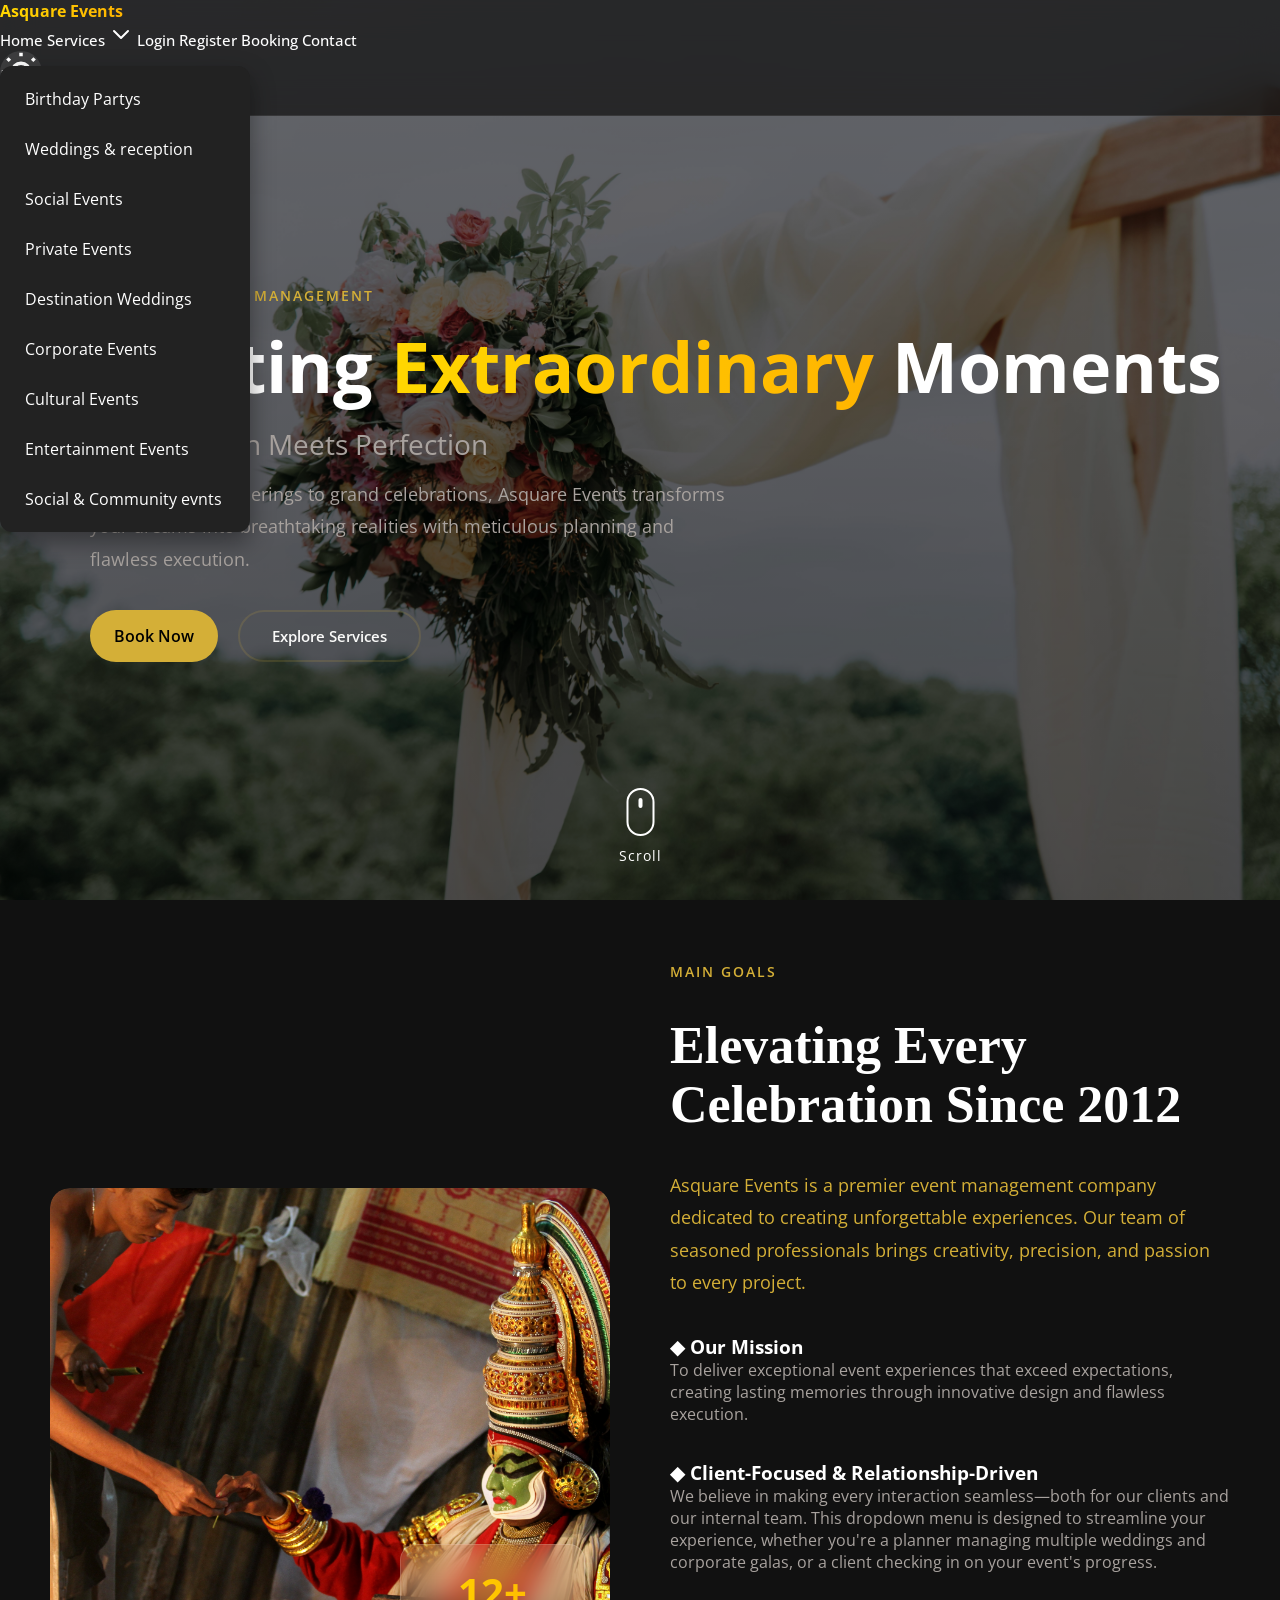
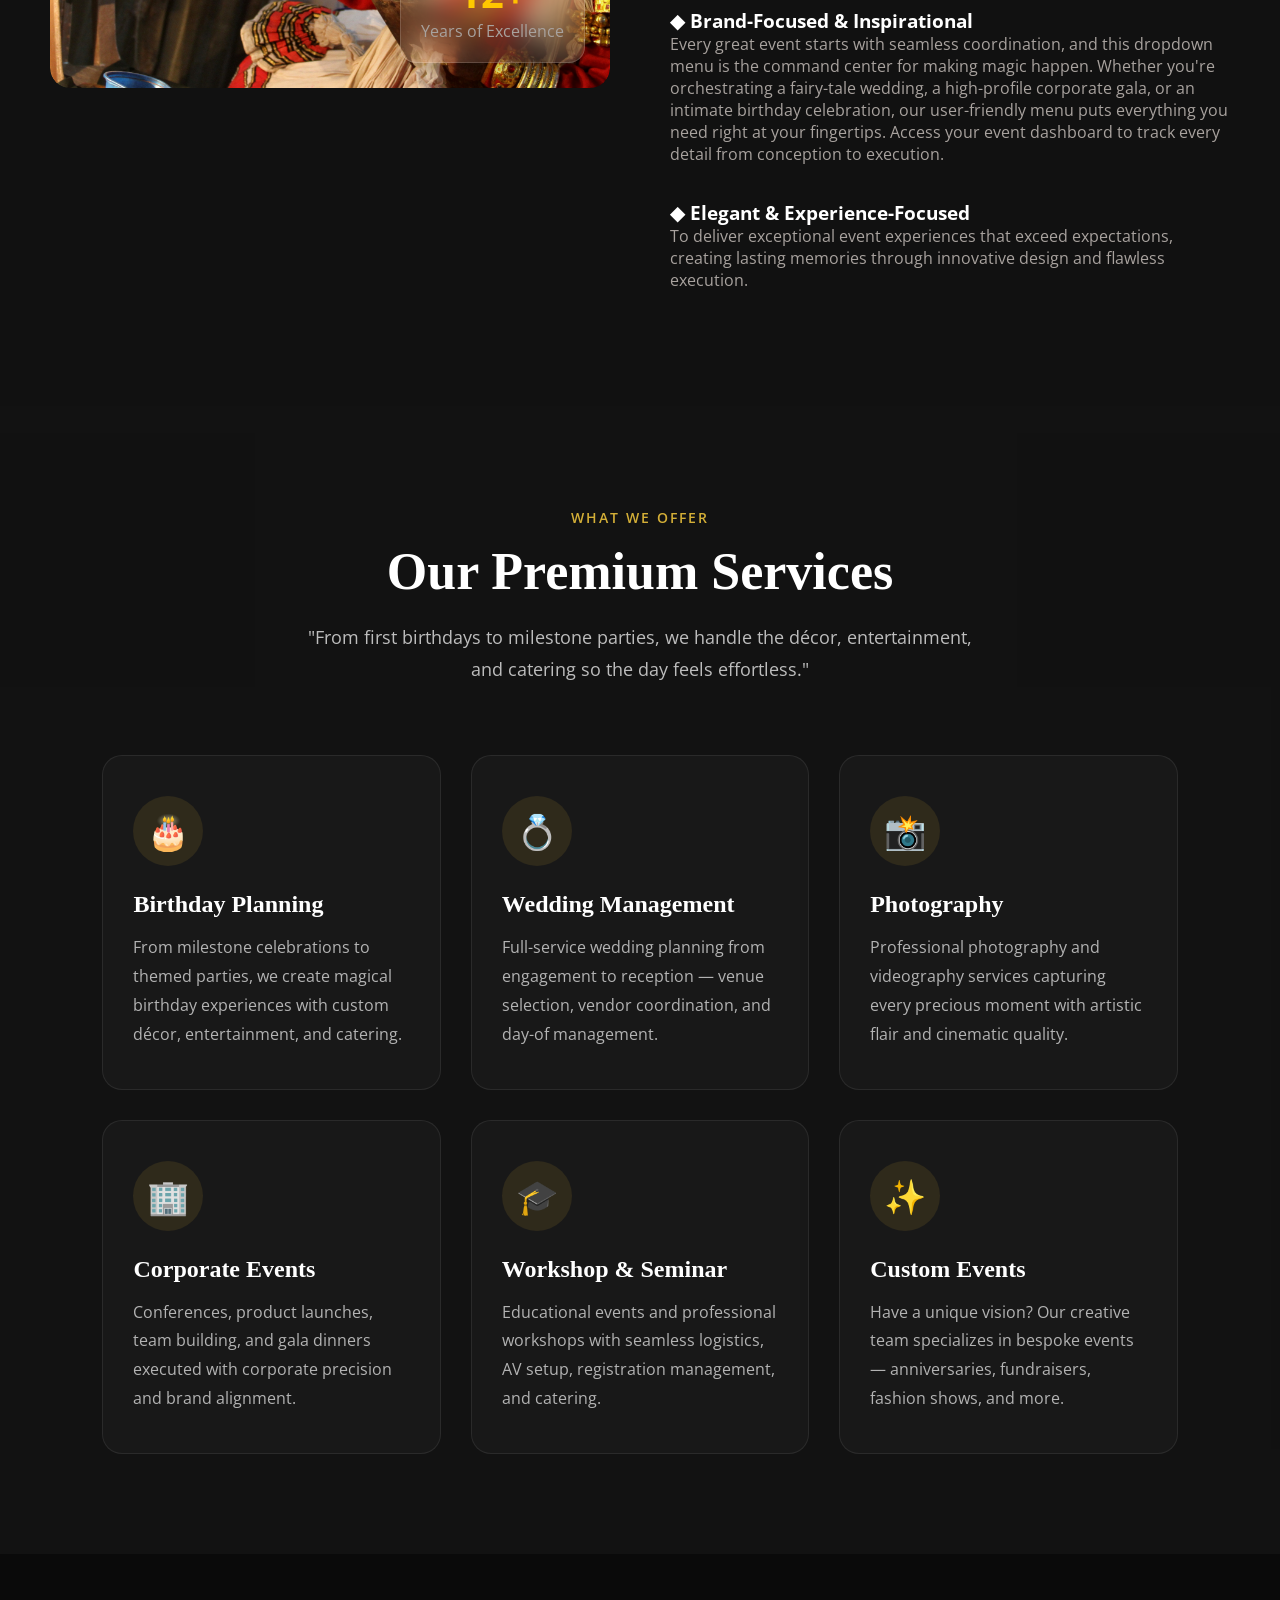
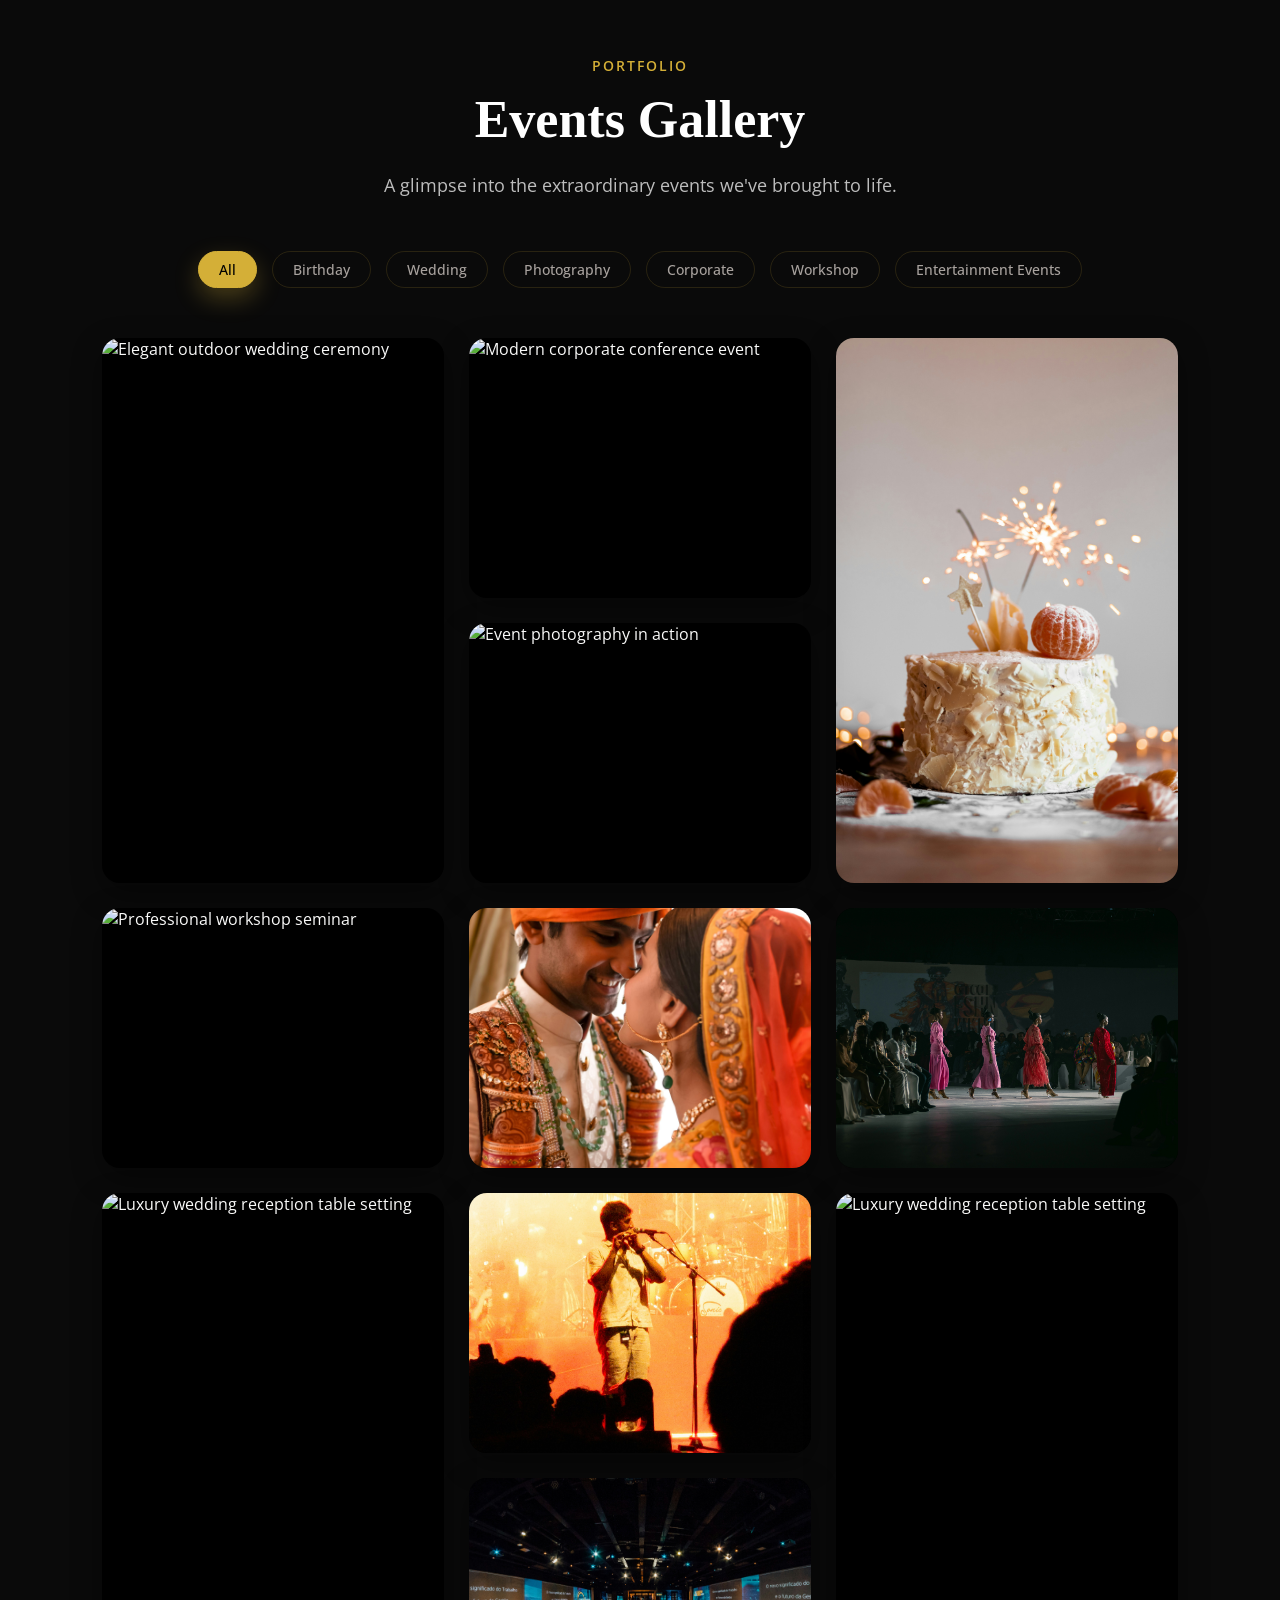
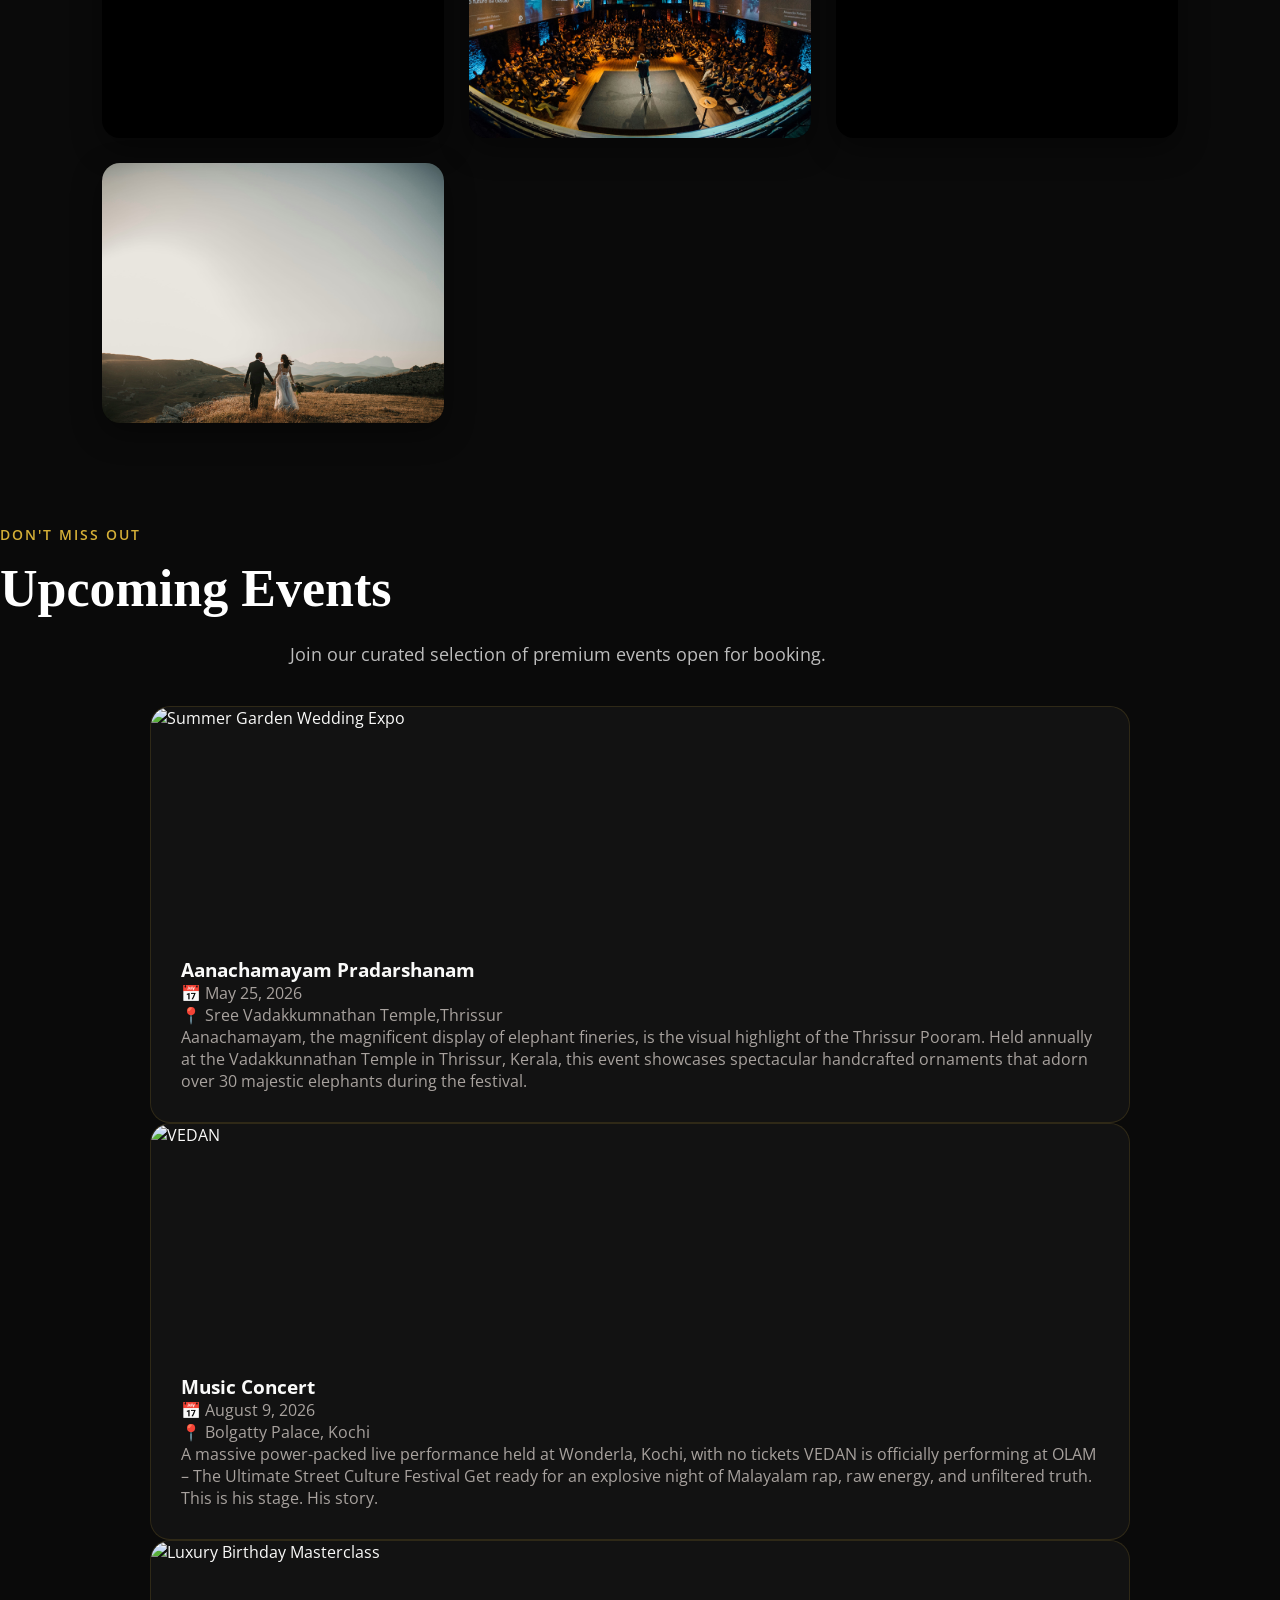
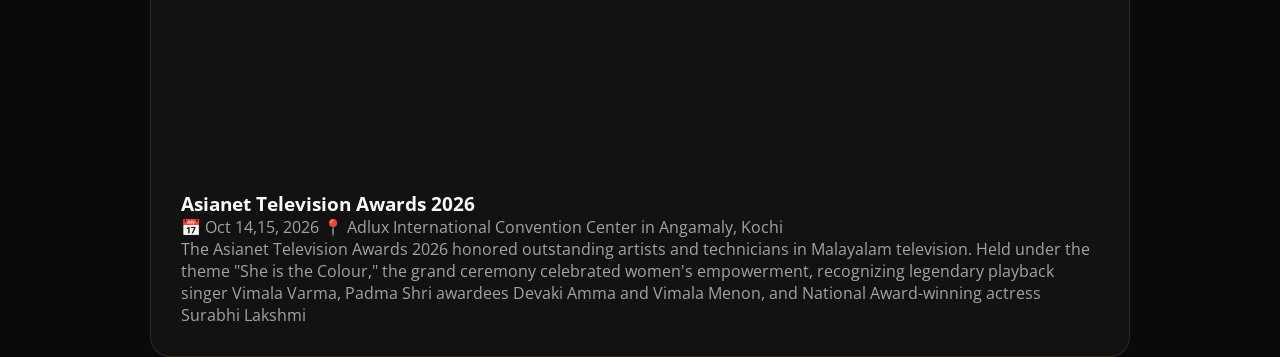
==== commit 43f91365: "Update index.html" ====
--- a/index.html
+++ b/index.html
@@ -6,429 +6,427 @@
     <title>Asquare | Premium Event Management</title>
     <link rel="shortcut icon" href="" type="image/x-icon">
     <!-- tailwind -->
-         <script src="https://cdn.jsdelivr.net/npm/@tailwindcss/browser@4"></script>
-
-          <!-- flowbite -->
-           <link href="https://cdn.jsdelivr.net/npm/flowbite@4.0.1/dist/flowbite.min.css" rel="stylesheet" />
-
-          <!-- fontawesome -->
-           <link rel="stylesheet" href="https://cdnjs.cloudflare.com/ajax/libs/font-awesome/6.7.2/css/all.min.css" integrity="sha512-Evv84Mr4kqVGRNSgIGL/F/aIDqQb7xQ2vcrdIwxfjThSH8CSR7PBEakCr51Ck+w+/U6swU2Im1vVX0SVk9ABhg==" crossorigin="anonymous" referrerpolicy="no-referrer" />
-           <!-- googlefonts -->
-            <link rel="preconnect" href="https://fonts.googleapis.com">
-            <link rel="preconnect" href="https://fonts.gstatic.com" crossorigin>
-            <link href="https://fonts.googleapis.com/css2?family=Baloo+2:wght@400..800&family=Inter:ital,opsz,wght@0,14..32,100..900;1,14..32,100..900&family=Montenegrin+Gothic+One&family=Nunito:ital,wght@0,200..1000;1,200..1000&family=Open+Sans:ital,wght@0,300..800;1,300..800&family=Oswald:wght@200..700&family=Poppins:ital,wght@0,100;0,200;0,300;0,400;0,500;0,600;0,700;0,800;0,900;1,100;1,200;1,300;1,400;1,500;1,600;1,700;1,800;1,900&family=Quicksand:wght@300..700&family=Raleway:ital,wght@0,100..900;1,100..900&family=Ubuntu:ital,wght@0,300;0,400;0,500;0,700;1,300;1,400;1,500;1,700&display=swap" rel="stylesheet">
-<!-- css link  -->
- <link rel="stylesheet" href="style.css">
-
- <!-- animation  -->
- <link
-    rel="stylesheet"
-    href="https://cdnjs.cloudflare.com/ajax/libs/animate.css/4.1.1/animate.min.css"
-  />
-
-  <!-- aos  -->
-
-  <link href="https://unpkg.com/aos@2.3.1/dist/aos.css" rel="stylesheet">
-  <script src="https://unpkg.com/aos@2.3.1/dist/aos.js"></script>
-
-<style>
-    *{
-       font-family: "Open Sans", sans-serif;
-    }
-     
-</style>
+    <script src="https://cdn.jsdelivr.net/npm/@tailwindcss/browser@4"></script>
+    <!-- flowbite -->
+    <link href="https://cdn.jsdelivr.net/npm/flowbite@4.0.1/dist/flowbite.min.css" rel="stylesheet" />
+    <!-- fontawesome -->
+    <link rel="stylesheet" href="https://cdnjs.cloudflare.com/ajax/libs/font-awesome/6.7.2/css/all.min.css" integrity="sha512-Evv84Mr4kqVGRNSgIGL/F/aIDqQb7xQ2vcrdIwxfjThSH8CSR7PBEakCr51Ck+w+/U6swU2Im1vVX0SVk9ABhg==" crossorigin="anonymous" referrerpolicy="no-referrer" />
+    <!-- googlefonts -->
+    <link rel="preconnect" href="https://fonts.googleapis.com">
+    <link rel="preconnect" href="https://fonts.gstatic.com" crossorigin>
+    <link href="https://fonts.googleapis.com/css2?family=Baloo+2:wght@400..800&family=Inter:ital,opsz,wght@0,14..32,100..900;1,14..32,100..900&family=Montenegrin+Gothic+One&family=Nunito:ital,wght@0,200..1000;1,200..1000&family=Open+Sans:ital,wght@0,300..800;1,300..800&family=Oswald:wght@200..700&family=Poppins:ital,wght@0,100;0,200;0,300;0,400;0,500;0,600;0,700;0,800;0,900;1,100;1,200;1,300;1,400;1,500;1,600;1,700;1,800;1,900&family=Quicksand:wght@300..700&family=Raleway:ital,wght@0,100..900;1,100..900&family=Ubuntu:ital,wght@0,300;0,400;0,500;0,700;1,300;1,400;1,500;1,700&display=swap" rel="stylesheet">
+    <!-- css link  -->
+    <link rel="stylesheet" href="style.css">
+    <!-- animation  -->
+    <link rel="stylesheet" href="https://cdnjs.cloudflare.com/ajax/libs/animate.css/4.1.1/animate.min.css" />
+    <!-- aos  -->
+    <link href="https://unpkg.com/aos@2.3.1/dist/aos.css" rel="stylesheet">
+    <script src="https://unpkg.com/aos@2.3.1/dist/aos.js"></script>
+    <style>
+        *{
+            font-family: "Open Sans", sans-serif;
+        }
+        /* ====== ADDITIONAL GALLERY FILTER STYLES (keep existing) ====== */
+        .gallery-item {
+            transition: all 0.3s ease;
+        }
+        .gallery-item.hidden-item {
+            display: none;
+        }
+        .filter-tab {
+            cursor: pointer;
+            transition: all 0.3s;
+        }
+        .filter-tab.active {
+            background: var(--primary);
+            color: #000;
+            border-color: var(--primary);
+            box-shadow: 0 10px 25px rgba(212,175,55,.3);
+        }
+    </style>
 </head>
 <body>
-   <!--  NAVBAR  -->
-   <nav id="navbar" class="glass-nav fixed top-0 left-0 right-0 z-50" role="navigation" aria-label="Main navigation">
-    <div class=" mx-auto px-4 sm:px-6 lg:px-8">
-      <div class="flex items-center justify-around h-[72px]">
-        <a href="index.html" class="flex items-center gap-2" aria-label="Asquare Events Home">
-          <span class="text-2xl font-display font-bold text-gradient">Asquare Events</span>
-        </a>
-
-        <div class="hidden md:flex items-center gap-8">
-          <a href="index.html" class="nav-link">Home</a>
-          <button id="dropdownNvbarButton" data-dropdown-toggle="dropdownNavbar" class="flex items-center justify-between w-full py-2 px-3 rounded text-heading md:w-auto hover:bg-neutral-tertiary md:hover:bg-transparent md:border-0 md:hover:text-fg-brand md:p-0">
-            Services 
-            <svg class="w-4 h-4 ms-1.5" aria-hidden="true" xmlns="http://www.w3.org/2000/svg" width="24" height="24" fill="none" viewBox="0 0 24 24">
-           <path stroke="currentColor" stroke-linecap="round" stroke-linejoin="round" stroke-width="2" d="m19 9-7 7-7-7"/>
-           </svg>
-           </button>
-           <!-- Dropdown menu -->
-           <div id="dropdownNavbar" class="z-10 hidden border bg-neutral-primary-medium rounded-base shadow-lg w-64">
-        <ul class="p-2 text-sm text-body font-medium" aria-labelledby="dropdownNvbarButton">
-         <li>
-           <a href="#" class="inline-flex items-center w-full p-2 hover:text-accent-gold hover:text-heading rounded">Birthday Partys</a>
-        </li>
-        <li>
-           <a href="#" class="inline-flex items-center w-full p-2 hover:text-accent-gold hover:text-heading rounded">Weddings & reception</a>
-        </li>
-        <li>
-           <a href="#" class="inline-flex items-center w-full p-2 hover:text-accent-gold hover:text-heading rounded">Social Events</a>
-        </li>
-        <li>
-           <a href="#" class="inline-flex items-center w-full p-2 hover:text-accent-gold hover:text-heading rounded">Private Events</a>
-        </li>
-        <li>
-           <a href="#" class="inline-flex items-center w-full p-2 hover:text-accent-gold hover:text-heading rounded">Destination Weddings</a>
-        </li>
-        <li>
-           <a href="#" class="inline-flex items-center w-full p-2 hover:text-accent-gold hover:text-heading rounded">Corporate Events</a>
-        </li>
-        <li>
-          <a href="#" class="inline-flex items-center w-full p-2 hover:text-accent-gold hover:text-heading rounded">Cultural Events</a>
-        </li>
-        <li>
-          <a href="#" class="inline-flex items-center w-full p-2 hover:text-accent-gold hover:text-heading rounded">Entertainment Events</a>
-        </li>
-        <li>
-          <a href="#" class="inline-flex items-center w-full p-2 hover:text-accent-gold hover:text-heading rounded">Social & Community evnts</a>
-        </li>
-       </ul>
-      </div>
-          <a href="login.html" class="nav-link">Login</a>
-          <a href="register.html" class="nav-link ">Register</a>
-          <a href="booking.html" class="nav-link">Booking</a>
-          <a href="contact.html" class="nav-link ">Contact</a>
-        </div>
-
-        <div class="flex items-center gap-4">
-          <button id="theme-toggle" class="theme-toggle relative" aria-label="Toggle dark mode">
-            <svg class="icon-sun w-5 h-5" fill="none" stroke="currentColor" stroke-width="2" viewBox="0 0 24 24"><circle cx="12" cy="12" r="5"/><path d="M12 1v2M12 21v2M4.22 4.22l1.42 1.42M18.36 18.36l1.42 1.42M1 12h2M21 12h2M4.22 19.78l1.42-1.42M18.36 5.64l1.42-1.42"/></svg>
-            <svg class="icon-moon w-5 h-5" fill="none" stroke="currentColor" stroke-width="2" viewBox="0 0 24 24"><path d="M21 12.79A9 9 0 1111.21 3 7 7 0 0021 12.79z"/></svg>
-          </button>
-          <a href="booking.html" class="hidden sm:inline-flex btn-primary text-sm py-2 px-5 gap-26 ">Book Now</a>
-          <button id="hamburger" class="hamburger md:hidden" aria-label="Open menu" aria-expanded="false">
-          </button>
-        </div>
-      </div>
+    <!--  NAVBAR  -->
+    <nav id="navbar" class="glass-nav fixed top-0 left-0 right-0 z-50" role="navigation" aria-label="Main navigation">
+        <div class=" mx-auto px-4 sm:px-6 lg:px-8">
+            <div class="flex items-center justify-around h-[72px]">
+                <a href="index.html" class="flex items-center gap-2" aria-label="Asquare Events Home">
+                    <span class="text-2xl font-display font-bold text-gradient">Asquare Events</span>
+                </a>
+                <div class="hidden md:flex items-center gap-8">
+                    <a href="index.html" class="nav-link">Home</a>
+                    <button id="dropdownNvbarButton" data-dropdown-toggle="dropdownNavbar" class="flex items-center justify-between w-full py-2 px-3 rounded text-heading md:w-auto hover:bg-neutral-tertiary md:hover:bg-transparent md:border-0 md:hover:text-fg-brand md:p-0">
+                        Services 
+                        <svg class="w-4 h-4 ms-1.5" aria-hidden="true" xmlns="http://www.w3.org/2000/svg" width="24" height="24" fill="none" viewBox="0 0 24 24">
+                            <path stroke="currentColor" stroke-linecap="round" stroke-linejoin="round" stroke-width="2" d="m19 9-7 7-7-7"/>
+                        </svg>
+                    </button>
+                    <!-- Dropdown menu -->
+                    <div id="dropdownNavbar" class="z-10 hidden border bg-neutral-primary-medium rounded-base shadow-lg w-64">
+                        <ul class="p-2 text-sm text-body font-medium" aria-labelledby="dropdownNvbarButton">
+                            <li><a href="#" class="inline-flex items-center w-full p-2 hover:text-accent-gold hover:text-heading rounded">Birthday Partys</a></li>
+                            <li><a href="#" class="inline-flex items-center w-full p-2 hover:text-accent-gold hover:text-heading rounded">Weddings & reception</a></li>
+                            <li><a href="#" class="inline-flex items-center w-full p-2 hover:text-accent-gold hover:text-heading rounded">Social Events</a></li>
+                            <li><a href="#" class="inline-flex items-center w-full p-2 hover:text-accent-gold hover:text-heading rounded">Private Events</a></li>
+                            <li><a href="#" class="inline-flex items-center w-full p-2 hover:text-accent-gold hover:text-heading rounded">Destination Weddings</a></li>
+                            <li><a href="#" class="inline-flex items-center w-full p-2 hover:text-accent-gold hover:text-heading rounded">Corporate Events</a></li>
+                            <li><a href="#" class="inline-flex items-center w-full p-2 hover:text-accent-gold hover:text-heading rounded">Cultural Events</a></li>
+                            <li><a href="#" class="inline-flex items-center w-full p-2 hover:text-accent-gold hover:text-heading rounded">Entertainment Events</a></li>
+                            <li><a href="#" class="inline-flex items-center w-full p-2 hover:text-accent-gold hover:text-heading rounded">Social & Community evnts</a></li>
+                        </ul>
+                    </div>
+                    <a href="login.html" class="nav-link">Login</a>
+                    <a href="register.html" class="nav-link ">Register</a>
+                    <a href="booking.html" class="nav-link">Booking</a>
+                    <a href="contact.html" class="nav-link ">Contact</a>
+                </div>
+                <div class="flex items-center gap-4">
+                    <button id="theme-toggle" class="theme-toggle relative" aria-label="Toggle dark mode">
+                        <svg class="icon-sun w-5 h-5" fill="none" stroke="currentColor" stroke-width="2" viewBox="0 0 24 24"><circle cx="12" cy="12" r="5"/><path d="M12 1v2M12 21v2M4.22 4.22l1.42 1.42M18.36 18.36l1.42 1.42M1 12h2M21 12h2M4.22 19.78l1.42-1.42M18.36 5.64l1.42-1.42"/></svg>
+                        <svg class="icon-moon w-5 h-5" fill="none" stroke="currentColor" stroke-width="2" viewBox="0 0 24 24"><path d="M21 12.79A9 9 0 1111.21 3 7 7 0 0021 12.79z"/></svg>
+                    </button>
+                    <a href="booking.html" class="hidden sm:inline-flex btn-primary text-sm py-2 px-5 gap-26 ">Book Now</a>
+                    <button id="hamburger" class="hamburger md:hidden" aria-label="Open menu" aria-expanded="false">
+                    </button>
+                </div>
+            </div>
+        </div>
+    </nav>
+
+    <!-- Mobile Menu -->
+    <div id="mobile-menu" class="mobile-menu" role="dialog" aria-label="Mobile navigation">
+        <a href="index.html" class="nav-link">Home</a>
+        <a href="login.html" class="nav-link">Login</a>
+        <a href="register.html" class="nav-link">Register</a>
+        <a href="booking.html" class="nav-link">Booking</a>
+        <a href="contact.html" class="nav-link">Contact</a>
+        <a href="booking.html" class="btn-primary mt-4">Book Now</a>
     </div>
-  </nav>
-
-   <!-- Mobile Menu -->
-  <div id="mobile-menu" class="mobile-menu" role="dialog" aria-label="Mobile navigation">
-    <a href="index.html" class="nav-link">Home</a>
-    <a href="login.html" class="nav-link">Login</a>
-    <a href="register.html" class="nav-link">Register</a>
-    <a href="booking.html" class="nav-link">Booking</a>
-    <a href="contact.html" class="nav-link">Contact</a>
-    <a href="booking.html" class="btn-primary mt-4">Book Now</a>
-  </div>
-
-  <!-- hero section  -->
-  <section class="hero-section" aria-label="Hero">
-      <div class="hero-bg img-fluid" style="background-image: url('./images/wedding.jpg');" role="img" aria-label="Elegant event venue with ambient lighting"></div>
-      <div class="hero-overlay"></div>
-
-      <!-- golden shade on the banner image  -->
-      <!-- <div class="floating-element w-64 h-64 top-20 right-10"></div>
-      <div class="floating-element w-48 h-48 bottom-32 left-10"></div>
-      <div class="floating-element w-32 h-32 top-1/2 left-1/3"></div> -->
-
-      <div class="hero-content max-w-7xl mx-auto px-4 sm:px-6 lg:px-8 w-full pt-24">
-        <div class="max-w-3xl">
-          <span class="hero-label section-label">Premium Event Management</span>
-          <h1 class="hero-title font-display text-5xl sm:text-6xl lg:text-7xl font-bold leading-tight mb-6">
-            Crafting <span class="text-gradient">Extraordinary</span> Moments
-          </h1>
-          <p class="hero-subtitle text-xl sm:text-2xl text-secondary mb-4" style="color: var(--text-secondary);">
-            Where Vision Meets Perfection
-          </p>
-          <p class="hero-description text-lg mb-8 max-w-xl leading-relaxed" style="color: var(--text-secondary);">
-            From intimate gatherings to grand celebrations, Asquare Events transforms your dreams into breathtaking realities with meticulous planning and flawless execution.
-          </p>
-          <div class="hero-buttons flex flex-wrap gap-4">
-            <a href="booking.html" class="btn-primary">Book Now</a>
-            <a href="#services" class="btn-outline">Explore Services</a>
-          </div>
-        </div>
-      </div>
-
-      <div class="scroll-indicator" aria-hidden="true">
-        <div class="mouse"><div class="wheel"></div></div>
-        <span>Scroll</span>
-      </div>
+
+    <!-- hero section  -->
+    <section class="hero-section" aria-label="Hero">
+        <div class="hero-bg img-fluid" style="background-image: url('./images/wedding.jpg');" role="img" aria-label="Elegant event venue with ambient lighting"></div>
+        <div class="hero-overlay"></div>
+        <div class="hero-content max-w-7xl mx-auto px-4 sm:px-6 lg:px-8 w-full pt-24">
+            <div class="max-w-3xl">
+                <span class="hero-label section-label">Premium Event Management</span>
+                <h1 class="hero-title font-display text-5xl sm:text-6xl lg:text-7xl font-bold leading-tight mb-6">
+                    Crafting <span class="text-gradient">Extraordinary</span> Moments
+                </h1>
+                <p class="hero-subtitle text-xl sm:text-2xl text-secondary mb-4" style="color: var(--text-secondary);">
+                    Where Vision Meets Perfection
+                </p>
+                <p class="hero-description text-lg mb-8 max-w-xl leading-relaxed" style="color: var(--text-secondary);">
+                    From intimate gatherings to grand celebrations, Asquare Events transforms your dreams into breathtaking realities with meticulous planning and flawless execution.
+                </p>
+                <div class="hero-buttons flex flex-wrap gap-4">
+                    <a href="booking.html" class="btn-primary">Book Now</a>
+                    <a href="#services" class="btn-outline">Explore Services</a>
+                </div>
+            </div>
+        </div>
+        <div class="scroll-indicator" aria-hidden="true">
+            <div class="mouse"><div class="wheel"></div></div>
+            <span>Scroll</span>
+        </div>
     </section>
 
     <!--  ABOUT  -->
     <section id="about" class="about-section section-padding justify-between flex" aria-labelledby="about-heading">
-      <div class=" px-4 sm:px-6 lg:px-8">
-        <div class="grid lg:grid-cols-2 gap-12 lg:gap-16 items-center">
-          <div class="about-image relative">
-            <figure class="relative  transition-all duration-300 cursor-pointer filter grayscale hover:grayscale-0">
-            <img src="./images/kadhakali.jpg" alt="Professional event planners coordinating a luxury wedding setup" class="rounded-2xl shadow-2xl w-full h-[400px] lg:h-[500px] object-cover" loading="lazy">
-            <div class="absolute -bottom-6 -right-6 glass-card rounded-xl p-6 hidden sm:block">
-              <p class="font-display text-3xl font-bold text-gradient">12+</p>
-              <p class="text-sm" style="color: var(--text-secondary);">Years of Excellence</p>
-            </div>
-            </figure>
-          </div>
-          <div class="about-content ">
-            <span class="section-label gsap-reveal">Main Goals</span>
-            <h2 id="about-heading" class="section-title gsap-reveal">Elevating Every Celebration Since 2012</h2>
-            <p class="section-subtitle mb-8 gsap-reveal" style="color: #d4af37;">
-              Asquare Events is a premier event management company dedicated to creating unforgettable experiences. Our team of seasoned professionals brings creativity, precision, and passion to every project.
-            </p>
-              <div class="gsap-reveal rounded-xl p-5 mb-6">
-                <h3 class="font-display text-lg font-semibold mb-2 flex  gap-2">
-                  <span style="color: var(--accent-gold);">◆</span> Our Mission
-                </h3>
-                <p style="color: var(--text-secondary);" class="text-sm leading-relaxed">To deliver exceptional event experiences that exceed expectations, creating lasting memories through innovative design and flawless execution.</p>
-              </div>
-              <div class="gsap-reveal rounded-xl p-5 mb-6 ">
-                <h3 class="font-display text-lg font-semibold mb-2 flex items-center gap-2">
-                  <span style="color: var(--accent-gold);">◆</span> Client-Focused & Relationship-Driven
-                </h3>
-                <p style="color: var(--text-secondary);" class="text-sm leading-relaxed">We believe in making every interaction seamless—both for our clients and our internal team. This dropdown menu is designed to streamline your experience, whether you're a planner managing multiple weddings and corporate galas, or a client checking in on your event's progress.</p>
-              </div>
-              <div class="gsap-reveal rounded-xl p-5 mb-6">
-                <h3 class="font-display text-lg font-semibold mb-2 flex items-center gap-2">
-                  <span style="color: var(--accent-gold);">◆</span>  Brand-Focused & Inspirational
-                </h3>
-                <p style="color: var(--text-secondary);" class="text-sm leading-relaxed">Every great event starts with seamless coordination, and this dropdown menu is the command center for making magic happen. Whether you're orchestrating a fairy-tale wedding, a high-profile corporate gala, or an intimate birthday celebration, our user-friendly menu puts everything you need right at your fingertips. Access your event dashboard to track every detail from conception to execution.</p>
-              </div>
-              <div class="gsap-reveal rounded-xl p-5 mb-6">
-                <h3 class="font-display text-lg font-semibold mb-2 flex items-center gap-2">
-                  <span style="color: var(--accent-gold);">◆</span>  Elegant & Experience-Focused
-                </h3>
-                <p style="color: var(--text-secondary);" class="text-sm leading-relaxed">To deliver exceptional event experiences that exceed expectations, creating lasting memories through innovative design and flawless execution.</p>
-              </div>
-              </div>
-            </div>
-          </div>
-      </div>
+        <div class=" px-4 sm:px-6 lg:px-8">
+            <div class="grid lg:grid-cols-2 gap-12 lg:gap-16 items-center">
+                <div class="about-image relative">
+                    <figure class="relative  transition-all duration-300 cursor-pointer filter grayscale hover:grayscale-0">
+                        <img src="./images/kadhakali.jpg" alt="Professional event planners coordinating a luxury wedding setup" class="rounded-2xl shadow-2xl w-full h-[400px] lg:h-[500px] object-cover" loading="lazy">
+                        <div class="absolute -bottom-6 -right-6 glass-card rounded-xl p-6 hidden sm:block">
+                            <p class="font-display text-3xl font-bold text-gradient">12+</p>
+                            <p class="text-sm" style="color: var(--text-secondary);">Years of Excellence</p>
+                        </div>
+                    </figure>
+                </div>
+                <div class="about-content ">
+                    <span class="section-label gsap-reveal">Main Goals</span>
+                    <h2 id="about-heading" class="section-title gsap-reveal">Elevating Every Celebration Since 2012</h2>
+                    <p class="section-subtitle mb-8 gsap-reveal" style="color: #d4af37;">
+                        Asquare Events is a premier event management company dedicated to creating unforgettable experiences. Our team of seasoned professionals brings creativity, precision, and passion to every project.
+                    </p>
+                    <div class="gsap-reveal rounded-xl p-5 mb-6">
+                        <h3 class="font-display text-lg font-semibold mb-2 flex  gap-2">
+                            <span style="color: var(--accent-gold);">◆</span> Our Mission
+                        </h3>
+                        <p style="color: var(--text-secondary);" class="text-sm leading-relaxed">To deliver exceptional event experiences that exceed expectations, creating lasting memories through innovative design and flawless execution.</p>
+                    </div>
+                    <div class="gsap-reveal rounded-xl p-5 mb-6 ">
+                        <h3 class="font-display text-lg font-semibold mb-2 flex items-center gap-2">
+                            <span style="color: var(--accent-gold);">◆</span> Client-Focused & Relationship-Driven
+                        </h3>
+                        <p style="color: var(--text-secondary);" class="text-sm leading-relaxed">We believe in making every interaction seamless—both for our clients and our internal team. This dropdown menu is designed to streamline your experience, whether you're a planner managing multiple weddings and corporate galas, or a client checking in on your event's progress.</p>
+                    </div>
+                    <div class="gsap-reveal rounded-xl p-5 mb-6">
+                        <h3 class="font-display text-lg font-semibold mb-2 flex items-center gap-2">
+                            <span style="color: var(--accent-gold);">◆</span>  Brand-Focused & Inspirational
+                        </h3>
+                        <p style="color: var(--text-secondary);" class="text-sm leading-relaxed">Every great event starts with seamless coordination, and this dropdown menu is the command center for making magic happen. Whether you're orchestrating a fairy-tale wedding, a high-profile corporate gala, or an intimate birthday celebration, our user-friendly menu puts everything you need right at your fingertips. Access your event dashboard to track every detail from conception to execution.</p>
+                    </div>
+                    <div class="gsap-reveal rounded-xl p-5 mb-6">
+                        <h3 class="font-display text-lg font-semibold mb-2 flex items-center gap-2">
+                            <span style="color: var(--accent-gold);">◆</span>  Elegant & Experience-Focused
+                        </h3>
+                        <p style="color: var(--text-secondary);" class="text-sm leading-relaxed">To deliver exceptional event experiences that exceed expectations, creating lasting memories through innovative design and flawless execution.</p>
+                    </div>
+                </div>
+            </div>
+        </div>
     </section>
 
-
-     <!--  SERVICES -->
+    <!--  SERVICES -->
     <section id="services" class="services-section section-padding" aria-labelledby="services-heading">
-      <div class="max-w-7xl mx-auto px-4 sm:px-6 lg:px-8">
-        <div class="text-center mb-16 gsap-reveal1">
-          <span class="section-label">What We Offer</span>
-          <h2 id="services-heading" class="section-title">Our Premium Services</h2>
-          <p class="section-subtitle mx-auto">"From first birthdays to milestone parties, we handle the décor, entertainment, and catering so the day feels effortless."</p>
-        </div>
-
-        <div class="grid sm:grid-cols-2 lg:grid-cols-3 gap-6 lg:gap-8">
-           <a href=""><div class="service-card">
-            <div class="service-icon">🎂</div>
-            <h3 class="font-display text-xl font-semibold mb-3">Birthday Planning</h3>
-            <p class="text-sm leading-relaxed">From milestone celebrations to themed parties, we create magical birthday experiences with custom décor, entertainment, and catering.</p>
-          </div>
-            </a>
-
-          <a href=""><article class="service-card">
-            <div class="service-icon">💍</div>
-            <h3 class="font-display text-xl font-semibold mb-3">Wedding Management</h3>
-            <p class="text-sm leading-relaxed">Full-service wedding planning from engagement to reception — venue selection, vendor coordination, and day-of management.</p>
-          </article>
-          </a>
-          <a href=""><article class="service-card">
-            <div class="service-icon">📸</div>
-            <h3 class="font-display text-xl font-semibold mb-3">Photography</h3>
-            <p class="text-sm leading-relaxed">Professional photography and videography services capturing every precious moment with artistic flair and cinematic quality.</p>
-          </article>
-          </a>
-          <a href=""><article class="service-card">
-            <div class="service-icon">🏢</div>
-            <h3 class="font-display text-xl font-semibold mb-3">Corporate Events</h3>
-            <p class="text-sm leading-relaxed">Conferences, product launches, team building, and gala dinners executed with corporate precision and brand alignment.</p>
-          </article>
-          </a>
-          <a href=""><article class="service-card">
-            <div class="service-icon">🎓</div>
-            <h3 class="font-display text-xl font-semibold mb-3">Workshop & Seminar</h3>
-            <p class="text-sm leading-relaxed">Educational events and professional workshops with seamless logistics, AV setup, registration management, and catering.</p>
-          </article>
-          </a>
-          <a href=""><article class="service-card">
-            <div class="service-icon">✨</div>
-            <h3 class="font-display text-xl font-semibold mb-3">Custom Events</h3>
-            <p class="text-sm leading-relaxed">Have a unique vision? Our creative team specializes in bespoke events — anniversaries, fundraisers, fashion shows, and more.</p>
-          </article>
-          </a>
-        </div>
-      </div>
+        <div class="max-w-7xl mx-auto px-4 sm:px-6 lg:px-8">
+            <div class="text-center mb-16 gsap-reveal1">
+                <span class="section-label">What We Offer</span>
+                <h2 id="services-heading" class="section-title">Our Premium Services</h2>
+                <p class="section-subtitle mx-auto">"From first birthdays to milestone parties, we handle the décor, entertainment, and catering so the day feels effortless."</p>
+            </div>
+            <div class="grid sm:grid-cols-2 lg:grid-cols-3 gap-6 lg:gap-8">
+                <a href=""><div class="service-card">
+                    <div class="service-icon">🎂</div>
+                    <h3 class="font-display text-xl font-semibold mb-3">Birthday Planning</h3>
+                    <p class="text-sm leading-relaxed">From milestone celebrations to themed parties, we create magical birthday experiences with custom décor, entertainment, and catering.</p>
+                </div></a>
+                <a href=""><article class="service-card">
+                    <div class="service-icon">💍</div>
+                    <h3 class="font-display text-xl font-semibold mb-3">Wedding Management</h3>
+                    <p class="text-sm leading-relaxed">Full-service wedding planning from engagement to reception — venue selection, vendor coordination, and day-of management.</p>
+                </article></a>
+                <a href=""><article class="service-card">
+                    <div class="service-icon">📸</div>
+                    <h3 class="font-display text-xl font-semibold mb-3">Photography</h3>
+                    <p class="text-sm leading-relaxed">Professional photography and videography services capturing every precious moment with artistic flair and cinematic quality.</p>
+                </article></a>
+                <a href=""><article class="service-card">
+                    <div class="service-icon">🏢</div>
+                    <h3 class="font-display text-xl font-semibold mb-3">Corporate Events</h3>
+                    <p class="text-sm leading-relaxed">Conferences, product launches, team building, and gala dinners executed with corporate precision and brand alignment.</p>
+                </article></a>
+                <a href=""><article class="service-card">
+                    <div class="service-icon">🎓</div>
+                    <h3 class="font-display text-xl font-semibold mb-3">Workshop & Seminar</h3>
+                    <p class="text-sm leading-relaxed">Educational events and professional workshops with seamless logistics, AV setup, registration management, and catering.</p>
+                </article></a>
+                <a href=""><article class="service-card">
+                    <div class="service-icon">✨</div>
+                    <h3 class="font-display text-xl font-semibold mb-3">Custom Events</h3>
+                    <p class="text-sm leading-relaxed">Have a unique vision? Our creative team specializes in bespoke events — anniversaries, fundraisers, fashion shows, and more.</p>
+                </article></a>
+            </div>
+        </div>
     </section>
 
     <!-- gallery -->
     <section id="gallery" class="gallery-section mx-20px section-padding" aria-labelledby="gallery-heading">
-      <div class=" justify- px-4 sm:px-6 lg:px-8">
-        <div class="text-center mb-8 gsap-reveal">
-          <span class="section-label">Portfolio</span>
-          <h2 id="gallery-heading" class="section-title">Events Gallery</h2>
-          <p class="section-subtitle mx-auto">A glimpse into the extraordinary events we've brought to life.</p>
-        </div>
-
-        <div class="filter-tabs gsap-reveal" role="tablist" aria-label="Gallery filters">
-          <button class="filter-tab active" data-filter="all" role="tab" aria-selected="true">All</button>
-          <button class="filter-tab" data-filter="birthday" role="tab">Birthday</button>
-          <button class="filter-tab" data-filter="wedding" role="tab">Wedding</button>
-          <button class="filter-tab" data-filter="photography" role="tab">Photography</button>
-          <button class="filter-tab" data-filter="corporate" role="tab">Corporate</button>
-          <button class="filter-tab" data-filter="workshop" role="tab">Workshop</button>
-          <button class="filter-tab" data-filter="Entertainment" role="tab">Entertainment Events</button>
-        </div>
-
-        <div class="gallery-grid">
-          <div class="gallery-item tall" data-category="wedding">
-            <img src="https://images.unsplash.com/photo-1519741497674-611481863552?w=600&q=80" alt="Elegant outdoor wedding ceremony" loading="lazy">
-            <div class="gallery-overlay">
-              <span class="gallery-category">Wedding</span>
-              <h3 class="font-display text-lg font-semibold">Garden Romance</h3>
-              <a href="./images/birthday.jpg" class="btn-outline text-xs py-2 px-4 mt-2" >View Details</a>
-            </div>
-          </div>
-          <div class="gallery-item" data-category="corporate">
-            <img src="./images/corporate evnts.jpg" alt="Modern corporate conference event" loading="lazy">
-            <div class="gallery-overlay">
-              <span class="gallery-category">Corporate</span>
-              <h3 class="font-display text-lg font-semibold">Tech Summit 2025</h3>
-              <button class="btn-outline text-xs py-2 px-4 mt-2">View Details</button>
-            </div>
-          </div>
-          <div class="gallery-item tall" data-category="birthday">
-            <img src="./images/birthday.jpg" alt="Luxury birthday party decoration" loading="lazy">
-            <div class="gallery-overlay">
-              <span class="gallery-category">Birthday</span>
-              <h3 class="font-display text-lg font-semibold">Golden Celebration</h3>
-              <button class="btn-outline text-xs py-2 px-4 mt-2">View Details</button>
-            </div>
-          </div>
-          <div class="gallery-item" data-category="photography">
-            <img src="https://images.unsplash.com/photo-1492684223066-81342ee5ff30?w=600&q=80" alt="Event photography in action" loading="lazy">
-            <div class="gallery-overlay">
-              <span class="gallery-category">Photography</span>
-              <h3 class="font-display text-lg font-semibold">Live Capture</h3>
-              <button class="btn-outline text-xs py-2 px-4 mt-2">View Details</button>
-            </div>
-          </div>
-          <div class="gallery-item" data-category="workshop">
-            <img src="https://images.unsplash.com/photo-1475721027785-f74eccf877e2?w=600&q=80" alt="Professional workshop seminar" loading="lazy">
-            <div class="gallery-overlay">
-              <span class="gallery-category">Workshop</span>
-              <h3 class="font-display text-lg font-semibold">Leadership Masterclass</h3>
-              <button class="btn-outline text-xs py-2 px-4 mt-2">View Details</button>
-            </div>
-          </div>
-          <div class="gallery-item" data-category="wedding">
-            <img src="./images/traditional wedding.jpg" alt="Luxury wedding reception table setting" loading="lazy">
-            <div class="gallery-overlay">
-              <span class="gallery-category">Wedding</span>
-              <h3 class="font-display text-lg font-semibold">Traditional</h3>
-              <button class="btn-outline text-xs py-2 px-4 mt-2">View Details</button>
-            </div>
-          </div>
-          <div class="gallery-item" data-category="Entertainment">
-            <img src="./images/fashionshow.jpg" alt="Luxury wedding reception table setting" loading="lazy">
-            <div class="gallery-overlay">
-              <span class="gallery-category">Entertainment</span>
-              <h3 class="font-display text-lg font-semibold">Fashion Show</h3>
-              <button class="btn-outline text-xs py-2 px-4 mt-2">View Details</button>
-            </div>
-          </div>
-          <div class="gallery-item tall" data-category="wedding">
-            <img src="https://images.unsplash.com/photo-1606216794074-735e91aa2c92?w=600&q=80" alt="Luxury wedding reception table setting" loading="lazy">
-            <div class="gallery-overlay">
-              <span class="gallery-category">Wedding</span>
-              <h3 class="font-display text-lg font-semibold">Crystal Ballroom</h3>
-              <button class="btn-outline text-xs py-2 px-4 mt-2">View Details</button>
-            </div>
-          </div>
-          <div class="gallery-item" data-category="Entertainment">
-            <img src="./images/musicconcert.jpg" alt="Luxury wedding reception table setting" loading="lazy">
-            <div class="gallery-overlay">
-              <span class="gallery-category">Entertainment</span>
-              <h3 class="font-display text-lg font-semibold">Music Concerts</h3>
-              <button class="btn-outline text-xs py-2 px-4 mt-2">View Details</button>
-            </div>
-          </div>
-          <div class="gallery-item tall" data-category="Entertainment">
-            <img src="./images/collgefst.jpg" alt="Luxury wedding reception table setting" loading="lazy">
-            <div class="gallery-overlay">
-              <span class="gallery-category">Cultural Events</span>
-              <h3 class="font-display text-lg font-semibold">College Fest</h3>
-              <button class="btn-outline text-xs py-2 px-4 mt-2">View Details</button>
-            </div>
-          </div>
-          <div class="gallery-item" data-category="corporate">
-            <img src="./images/seminar.jpg" alt="Corporate gala dinner event" loading="lazy">
-            <div class="gallery-overlay">
-              <span class="gallery-category">Corporate</span>
-              <h3 class="font-display text-lg font-semibold">Seminar</h3>
-              <button class="btn-outline text-xs py-2 px-4 mt-2">View Details</button>
-            </div>
-          </div>
-          <div class="gallery-item" data-category="Wedding">
-            <img src="./images/destntn wdng.jpg" alt="Elegant birthday party venue" loading="lazy">
-            <div class="gallery-overlay">
-              <span class="gallery-category">Wedding</span>
-              <h3 class="font-display text-lg font-semibold">Destination Wedding</h3>
-              <button class="btn-outline text-xs py-2 px-4 mt-2">View Details</button>
-            </div>
-          </div>
-        </div>
-      </div>
+        <div class=" justify- px-4 sm:px-6 lg:px-8">
+            <div class="text-center mb-8 gsap-reveal">
+                <span class="section-label">Portfolio</span>
+                <h2 id="gallery-heading" class="section-title">Events Gallery</h2>
+                <p class="section-subtitle mx-auto">A glimpse into the extraordinary events we've brought to life.</p>
+            </div>
+
+            <!-- FILTER BUTTONS (updated with data-filter) -->
+            <div class="filter-tabs gsap-reveal" role="tablist" aria-label="Gallery filters">
+                <button class="filter-tab active" data-filter="all" role="tab" aria-selected="true">All</button>
+                <button class="filter-tab" data-filter="birthday" role="tab">Birthday</button>
+                <button class="filter-tab" data-filter="wedding" role="tab">Wedding</button>
+                <button class="filter-tab" data-filter="photography" role="tab">Photography</button>
+                <button class="filter-tab" data-filter="corporate" role="tab">Corporate</button>
+                <button class="filter-tab" data-filter="workshop" role="tab">Workshop</button>
+                <button class="filter-tab" data-filter="Entertainment" role="tab">Entertainment Events</button>
+            </div>
+
+            <!-- GALLERY GRID (data-category attributes are set) -->
+            <div class="gallery-grid">
+                <div class="gallery-item tall" data-category="wedding">
+                    <img src="https://images.unsplash.com/photo-1519741497674-611481863552?w=600&q=80" alt="Elegant outdoor wedding ceremony" loading="lazy">
+                    <div class="gallery-overlay">
+                        <span class="gallery-category">Wedding</span>
+                        <h3 class="font-display text-lg font-semibold">Garden Romance</h3>
+                        <a href="./images/birthday.jpg" class="btn-outline text-xs py-2 px-4 mt-2" >View Details</a>
+                    </div>
+                </div>
+                <div class="gallery-item" data-category="corporate">
+                    <img src="./images/corporate evnts.jpg" alt="Modern corporate conference event" loading="lazy">
+                    <div class="gallery-overlay">
+                        <span class="gallery-category">Corporate</span>
+                        <h3 class="font-display text-lg font-semibold">Tech Summit 2025</h3>
+                        <button class="btn-outline text-xs py-2 px-4 mt-2">View Details</button>
+                    </div>
+                </div>
+                <div class="gallery-item tall" data-category="birthday">
+                    <img src="./images/birthday.jpg" alt="Luxury birthday party decoration" loading="lazy">
+                    <div class="gallery-overlay">
+                        <span class="gallery-category">Birthday</span>
+                        <h3 class="font-display text-lg font-semibold">Golden Celebration</h3>
+                        <button class="btn-outline text-xs py-2 px-4 mt-2">View Details</button>
+                    </div>
+                </div>
+                <div class="gallery-item" data-category="photography">
+                    <img src="https://images.unsplash.com/photo-1492684223066-81342ee5ff30?w=600&q=80" alt="Event photography in action" loading="lazy">
+                    <div class="gallery-overlay">
+                        <span class="gallery-category">Photography</span>
+                        <h3 class="font-display text-lg font-semibold">Live Capture</h3>
+                        <button class="btn-outline text-xs py-2 px-4 mt-2">View Details</button>
+                    </div>
+                </div>
+                <div class="gallery-item" data-category="workshop">
+                    <img src="https://images.unsplash.com/photo-1475721027785-f74eccf877e2?w=600&q=80" alt="Professional workshop seminar" loading="lazy">
+                    <div class="gallery-overlay">
+                        <span class="gallery-category">Workshop</span>
+                        <h3 class="font-display text-lg font-semibold">Leadership Masterclass</h3>
+                        <button class="btn-outline text-xs py-2 px-4 mt-2">View Details</button>
+                    </div>
+                </div>
+                <div class="gallery-item" data-category="wedding">
+                    <img src="./images/traditional wedding.jpg" alt="Luxury wedding reception table setting" loading="lazy">
+                    <div class="gallery-overlay">
+                        <span class="gallery-category">Wedding</span>
+                        <h3 class="font-display text-lg font-semibold">Traditional</h3>
+                        <button class="btn-outline text-xs py-2 px-4 mt-2">View Details</button>
+                    </div>
+                </div>
+                <div class="gallery-item" data-category="Entertainment">
+                    <img src="./images/fashionshow.jpg" alt="Luxury wedding reception table setting" loading="lazy">
+                    <div class="gallery-overlay">
+                        <span class="gallery-category">Entertainment</span>
+                        <h3 class="font-display text-lg font-semibold">Fashion Show</h3>
+                        <button class="btn-outline text-xs py-2 px-4 mt-2">View Details</button>
+                    </div>
+                </div>
+                <div class="gallery-item tall" data-category="wedding">
+                    <img src="https://images.unsplash.com/photo-1606216794074-735e91aa2c92?w=600&q=80" alt="Luxury wedding reception table setting" loading="lazy">
+                    <div class="gallery-overlay">
+                        <span class="gallery-category">Wedding</span>
+                        <h3 class="font-display text-lg font-semibold">Crystal Ballroom</h3>
+                        <button class="btn-outline text-xs py-2 px-4 mt-2">View Details</button>
+                    </div>
+                </div>
+                <div class="gallery-item" data-category="Entertainment">
+                    <img src="./images/musicconcert.jpg" alt="Luxury wedding reception table setting" loading="lazy">
+                    <div class="gallery-overlay">
+                        <span class="gallery-category">Entertainment</span>
+                        <h3 class="font-display text-lg font-semibold">Music Concerts</h3>
+                        <button class="btn-outline text-xs py-2 px-4 mt-2">View Details</button>
+                    </div>
+                </div>
+                <div class="gallery-item tall" data-category="Entertainment">
+                    <img src="./images/collgefst.jpg" alt="Luxury wedding reception table setting" loading="lazy">
+                    <div class="gallery-overlay">
+                        <span class="gallery-category">Cultural Events</span>
+                        <h3 class="font-display text-lg font-semibold">College Fest</h3>
+                        <button class="btn-outline text-xs py-2 px-4 mt-2">View Details</button>
+                    </div>
+                </div>
+                <div class="gallery-item" data-category="corporate">
+                    <img src="./images/seminar.jpg" alt="Corporate gala dinner event" loading="lazy">
+                    <div class="gallery-overlay">
+                        <span class="gallery-category">Corporate</span>
+                        <h3 class="font-display text-lg font-semibold">Seminar</h3>
+                        <button class="btn-outline text-xs py-2 px-4 mt-2">View Details</button>
+                    </div>
+                </div>
+                <div class="gallery-item" data-category="Wedding">
+                    <img src="./images/destntn wdng.jpg" alt="Elegant birthday party venue" loading="lazy">
+                    <div class="gallery-overlay">
+                        <span class="gallery-category">Wedding</span>
+                        <h3 class="font-display text-lg font-semibold">Destination Wedding</h3>
+                        <button class="btn-outline text-xs py-2 px-4 mt-2">View Details</button>
+                    </div>
+                </div>
+            </div>
+        </div>
     </section>
 
-
     <!-- events -->
-     <section id="events" class=" mx-20px text-center events-section section-padding" style="background: var(--gradient-subtle);" aria-labelledby="events-heading">
-      <div class="text-center mx-auto px-4 sm:px-6 lg:px-8">
-        <div class="text-center mb-16 gsap-reveal">
-          <span class="section-label">Don't Miss Out</span>
-          <h2 id="events-heading" class="section-title">Upcoming Events</h2>
-          <p class="section-subtitle mx-auto">Join our curated selection of premium events open for booking.</p>
-        </div>
-
-        <div style="margin: 0 150px 0 150px;" class="grid md:grid-cols-2 lg:grid-cols-3 mx-20px gap-8">
-          <article class="event-card">
-            <img src="https://encrypted-tbn0.gstatic.com/images?q=tbn:ANd9GcTeewofNhKCwmBebHzPNbU_FqsyxXnaxS9UFlrc2marHH6xzSgsdJkMgHdA&s=10" alt="Summer Garden Wedding Expo" loading="lazy">
-            <div class="" style="padding: 30px; text-align: left;">
-              <h3 class="font-display text-xl font-semibold " >Aanachamayam Pradarshanam</h3>
-              <div class="flex flex-wrap gap-5 text-sm mb-3" style="color: var(--text-secondary); " >
-                <span>📅 May 25, 2026</span><br>
-                <span style="margin-bottom: 8px;">📍 Sree Vadakkumnathan Temple,Thrissur</span>
-              </div>
-              <!-- <p class="font-bold text-lg mb-2" style="color: var(--accent-gold);">From $2,500</p> -->
-              <p class="text-sm mb-4 leading-relaxed" style="color: var(--text-secondary);">Aanachamayam, the magnificent display of elephant fineries, is the visual highlight of the Thrissur Pooram. Held annually at the Vadakkunnathan Temple in Thrissur, Kerala, this event showcases spectacular handcrafted ornaments that adorn over 30 majestic elephants during the festival.</p>
-              <!-- <a href="booking.html" class="btn-primary w-full text-center text-sm">Book Now</a> -->
-            </div>
-          </article>
-          <article class="event-card">
-            <img src="https://i.pinimg.com/736x/6d/b7/77/6db7772cedaa244e0b9e8f4d7e51961e.jpg" alt="VEDAN" loading="lazy">
-            <div class="p-6" style="padding: 30px; text-align: left;">
-              <h3 class="font-display text-xl font-semibold mb-2" >Music Concert</h3>
-              <div class="flex flex-wrap gap-5 text-sm mb-3" style="color: var(--text-secondary);">
-                <span>📅 August 9, 2026</span><br>
-                <span style="margin-bottom: 8px;"> 📍 Bolgatty Palace, Kochi</span>
-              </div>
-              <!-- <p class="font-bold text-lg mb-2" style="color: var(--accent-gold);">From $450/person</p> -->
-              <p class="text-sm mb-4 leading-relaxed" style="color: var(--text-secondary);">A massive power-packed live performance held at Wonderla, Kochi, with no tickets  VEDAN is officially performing at OLAM – The Ultimate Street Culture Festival Get ready for an explosive night of Malayalam rap, raw energy, and unfiltered truth. This is his stage. His story.</p>
-              <!-- <a href="booking.html" class="btn-primary w-full text-center text-sm">Book Now</a> -->
-            </div>
-          </article>
-          <article class="event-card">
-            <img src="https://encrypted-tbn0.gstatic.com/images?q=tbn:ANd9GcSGFPCx0kWM8UFEdE_3S4ToBcY8G94efdrWoJGkJ4yJHXry9yfmG6XlLHQ&s=10" alt="Luxury Birthday Masterclass" loading="lazy">
-            <div class="p-6" style="padding: 30px; text-align: left;">
-              <h3 class="font-display text-xl font-semibold mb-2">Asianet Television Awards 2026</h3>
-              <div class="flex flex-wrap gap-3 text-sm mb-3" style="color: var(--text-secondary);">
-                <span>📅 Oct 14,15, 2026</span>
-                <span style="margin-bottom: 8px;">📍 Adlux International Convention Center in Angamaly, Kochi</span>
-              </div>
-              <!-- <p class="font-bold text-lg mb-2" style="color: var(--accent-gold);">From $1,800</p> -->
-              <p class="text-sm mb-4 leading-relaxed" style="color: var(--text-secondary);">The Asianet Television Awards 2026 honored outstanding artists and technicians in Malayalam television. Held under the theme "She is the Colour," the grand ceremony celebrated women's empowerment, recognizing legendary playback singer Vimala Varma, Padma Shri awardees Devaki Amma and Vimala Menon, and National Award-winning actress Surabhi Lakshmi</p>
-              <!-- <a href="booking.html" class="btn-primary w-full text-center text-sm">Book Now</a> -->
-            </div>
-          </article>
-        </div>
-      </div>
+    <section id="events" class=" mx-20px text-center events-section section-padding" style="background: var(--gradient-subtle);" aria-labelledby="events-heading">
+        <div class="text-center mx-auto px-4 sm:px-6 lg:px-8">
+            <div class="text-center mb-16 gsap-reveal">
+                <span class="section-label">Don't Miss Out</span>
+                <h2 id="events-heading" class="section-title">Upcoming Events</h2>
+                <p class="section-subtitle mx-auto">Join our curated selection of premium events open for booking.</p>
+            </div>
+            <div style="margin: 0 150px 0 150px;" class="grid md:grid-cols-2 lg:grid-cols-3 mx-20px gap-8">
+                <article class="event-card">
+                    <img src="https://encrypted-tbn0.gstatic.com/images?q=tbn:ANd9GcTeewofNhKCwmBebHzPNbU_FqsyxXnaxS9UFlrc2marHH6xzSgsdJkMgHdA&s=10" alt="Summer Garden Wedding Expo" loading="lazy">
+                    <div class="" style="padding: 30px; text-align: left;">
+                        <h3 class="font-display text-xl font-semibold " >Aanachamayam Pradarshanam</h3>
+                        <div class="flex flex-wrap gap-5 text-sm mb-3" style="color: var(--text-secondary); " >
+                            <span>📅 May 25, 2026</span><br>
+                            <span style="margin-bottom: 8px;">📍 Sree Vadakkumnathan Temple,Thrissur</span>
+                        </div>
+                        <p class="text-sm mb-4 leading-relaxed" style="color: var(--text-secondary);">Aanachamayam, the magnificent display of elephant fineries, is the visual highlight of the Thrissur Pooram. Held annually at the Vadakkunnathan Temple in Thrissur, Kerala, this event showcases spectacular handcrafted ornaments that adorn over 30 majestic elephants during the festival.</p>
+                    </div>
+                </article>
+                <article class="event-card">
+                    <img src="https://i.pinimg.com/736x/6d/b7/77/6db7772cedaa244e0b9e8f4d7e51961e.jpg" alt="VEDAN" loading="lazy">
+                    <div class="p-6" style="padding: 30px; text-align: left;">
+                        <h3 class="font-display text-xl font-semibold mb-2" >Music Concert</h3>
+                        <div class="flex flex-wrap gap-5 text-sm mb-3" style="color: var(--text-secondary);">
+                            <span>📅 August 9, 2026</span><br>
+                            <span style="margin-bottom: 8px;"> 📍 Bolgatty Palace, Kochi</span>
+                        </div>
+                        <p class="text-sm mb-4 leading-relaxed" style="color: var(--text-secondary);">A massive power-packed live performance held at Wonderla, Kochi, with no tickets  VEDAN is officially performing at OLAM – The Ultimate Street Culture Festival Get ready for an explosive night of Malayalam rap, raw energy, and unfiltered truth. This is his stage. His story.</p>
+                    </div>
+                </article>
+                <article class="event-card">
+                    <img src="https://encrypted-tbn0.gstatic.com/images?q=tbn:ANd9GcSGFPCx0kWM8UFEdE_3S4ToBcY8G94efdrWoJGkJ4yJHXry9yfmG6XlLHQ&s=10" alt="Luxury Birthday Masterclass" loading="lazy">
+                    <div class="p-6" style="padding: 30px; text-align: left;">
+                        <h3 class="font-display text-xl font-semibold mb-2">Asianet Television Awards 2026</h3>
+                        <div class="flex flex-wrap gap-3 text-sm mb-3" style="color: var(--text-secondary);">
+                            <span>📅 Oct 14,15, 2026</span>
+                            <span style="margin-bottom: 8px;">📍 Adlux International Convention Center in Angamaly, Kochi</span>
+                        </div>
+                        <p class="text-sm mb-4 leading-relaxed" style="color: var(--text-secondary);">The Asianet Television Awards 2026 honored outstanding artists and technicians in Malayalam television. Held under the theme "She is the Colour," the grand ceremony celebrated women's empowerment, recognizing legendary playback singer Vimala Varma, Padma Shri awardees Devaki Amma and Vimala Menon, and National Award-winning actress Surabhi Lakshmi</p>
+                    </div>
+                </article>
+            </div>
+        </div>
     </section>
 
     <script>
-  AOS.init();
-</script>
+        AOS.init();
+    </script>
+    <!-- ====== GALLERY FILTER SCRIPT (pure JS, no changes to other parts) ====== -->
+    <script>
+        (function() {
+            const filterButtons = document.querySelectorAll('.filter-tab');
+            const galleryItems = document.querySelectorAll('.gallery-item');
+
+            function filterGallery(category) {
+                galleryItems.forEach(item => {
+                    const itemCategory = item.getAttribute('data-category');
+                    // if category is 'all' OR item category matches (case-insensitive check)
+                    if (category === 'all' || itemCategory.toLowerCase() === category.toLowerCase()) {
+                        item.classList.remove('hidden-item');
+                    } else {
+                        item.classList.add('hidden-item');
+                    }
+                });
+            }
+
+            // set active class on click
+            filterButtons.forEach(btn => {
+                btn.addEventListener('click', function(e) {
+                    // remove active from all
+                    filterButtons.forEach(b => b.classList.remove('active'));
+                    this.classList.add('active');
+
+                    const filter = this.getAttribute('data-filter');
+                    filterGallery(filter);
+                });
+            });
+
+            // initial: show all (active 'all' already)
+            filterGallery('all');
+        })();
+    </script>
     <script src="https://cdn.jsdelivr.net/npm/flowbite@4.0.1/dist/flowbite.min.js"></script>
 </body>
 </html>
--- a/style.css
+++ b/style.css
@@ -1,5 +1,3 @@
-@import url('https://fonts.googleapis.com/css2?family=Cinzel:wght@400;500;600;700&family=Montserrat:wght@300;400;500;600;700&display=swap');
-
 :root{
     --bg-primary:#0A0A0A;
     --bg-secondary:#141414;
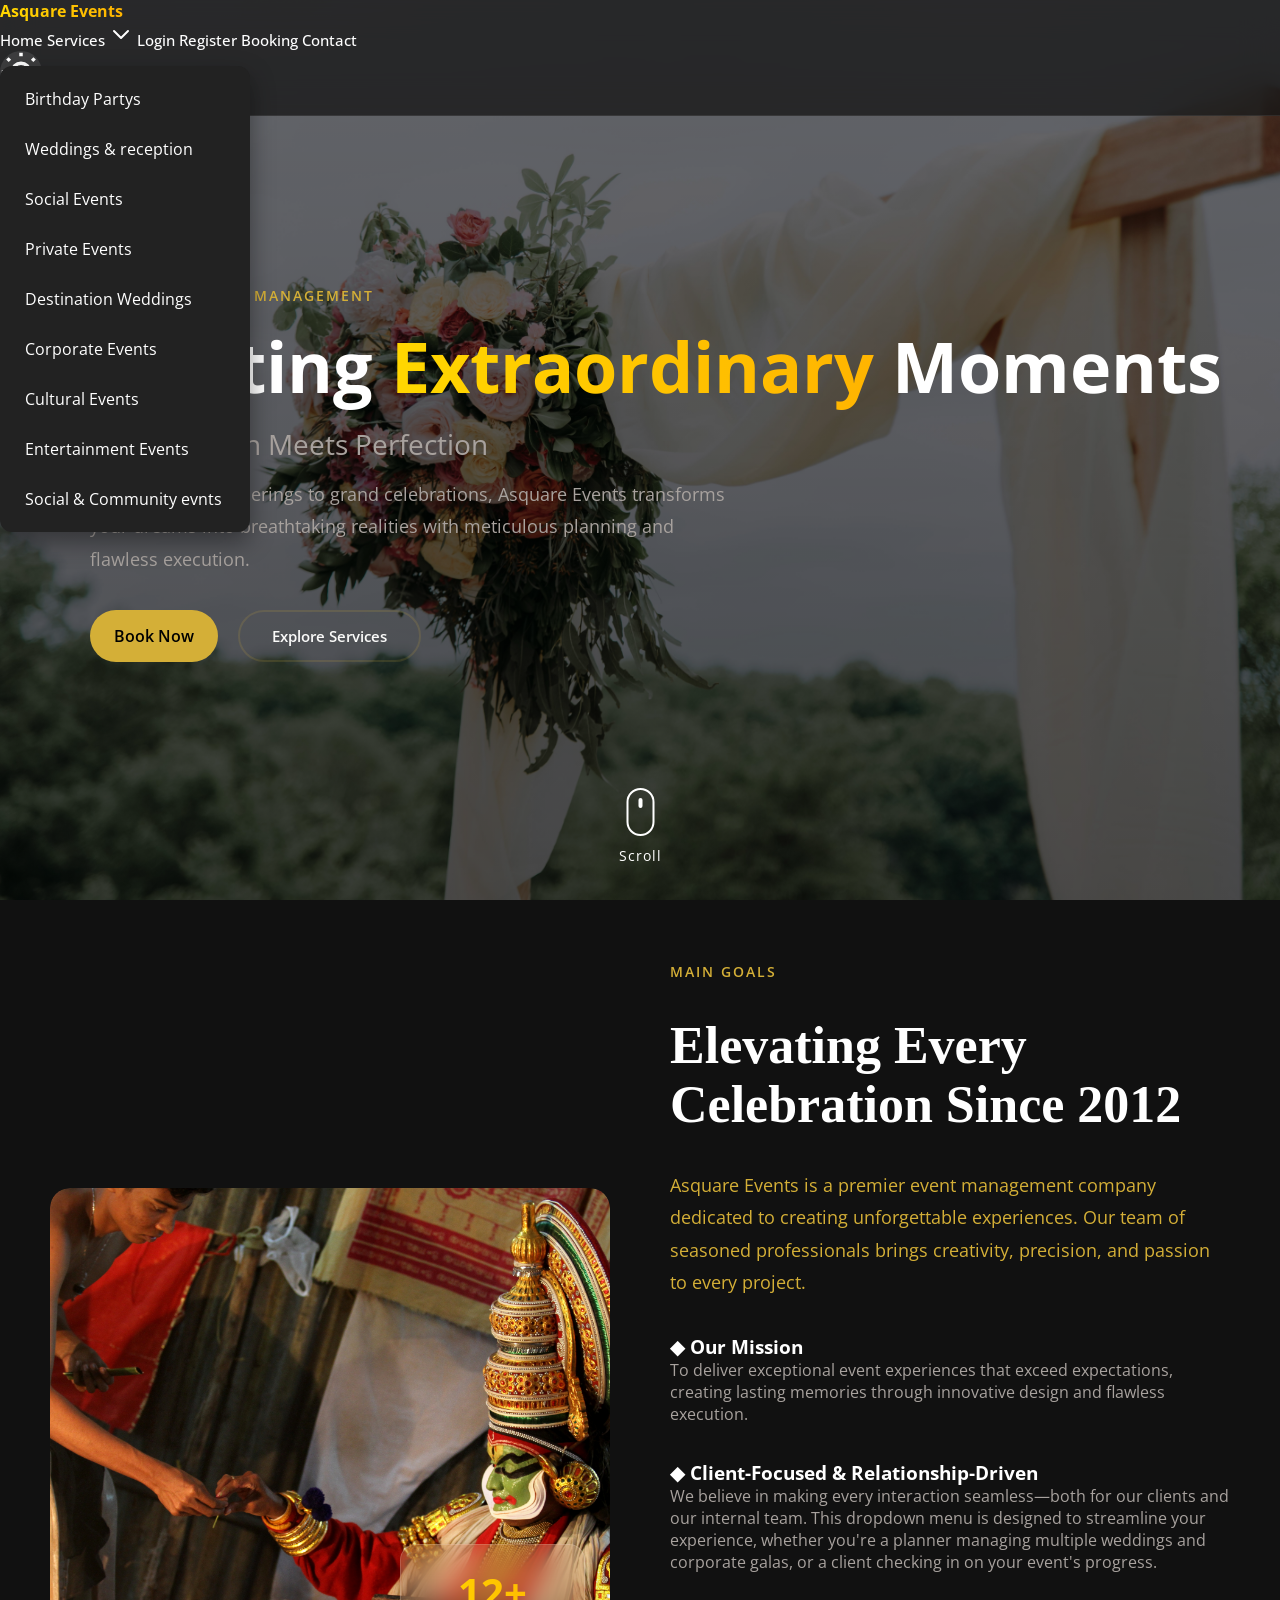
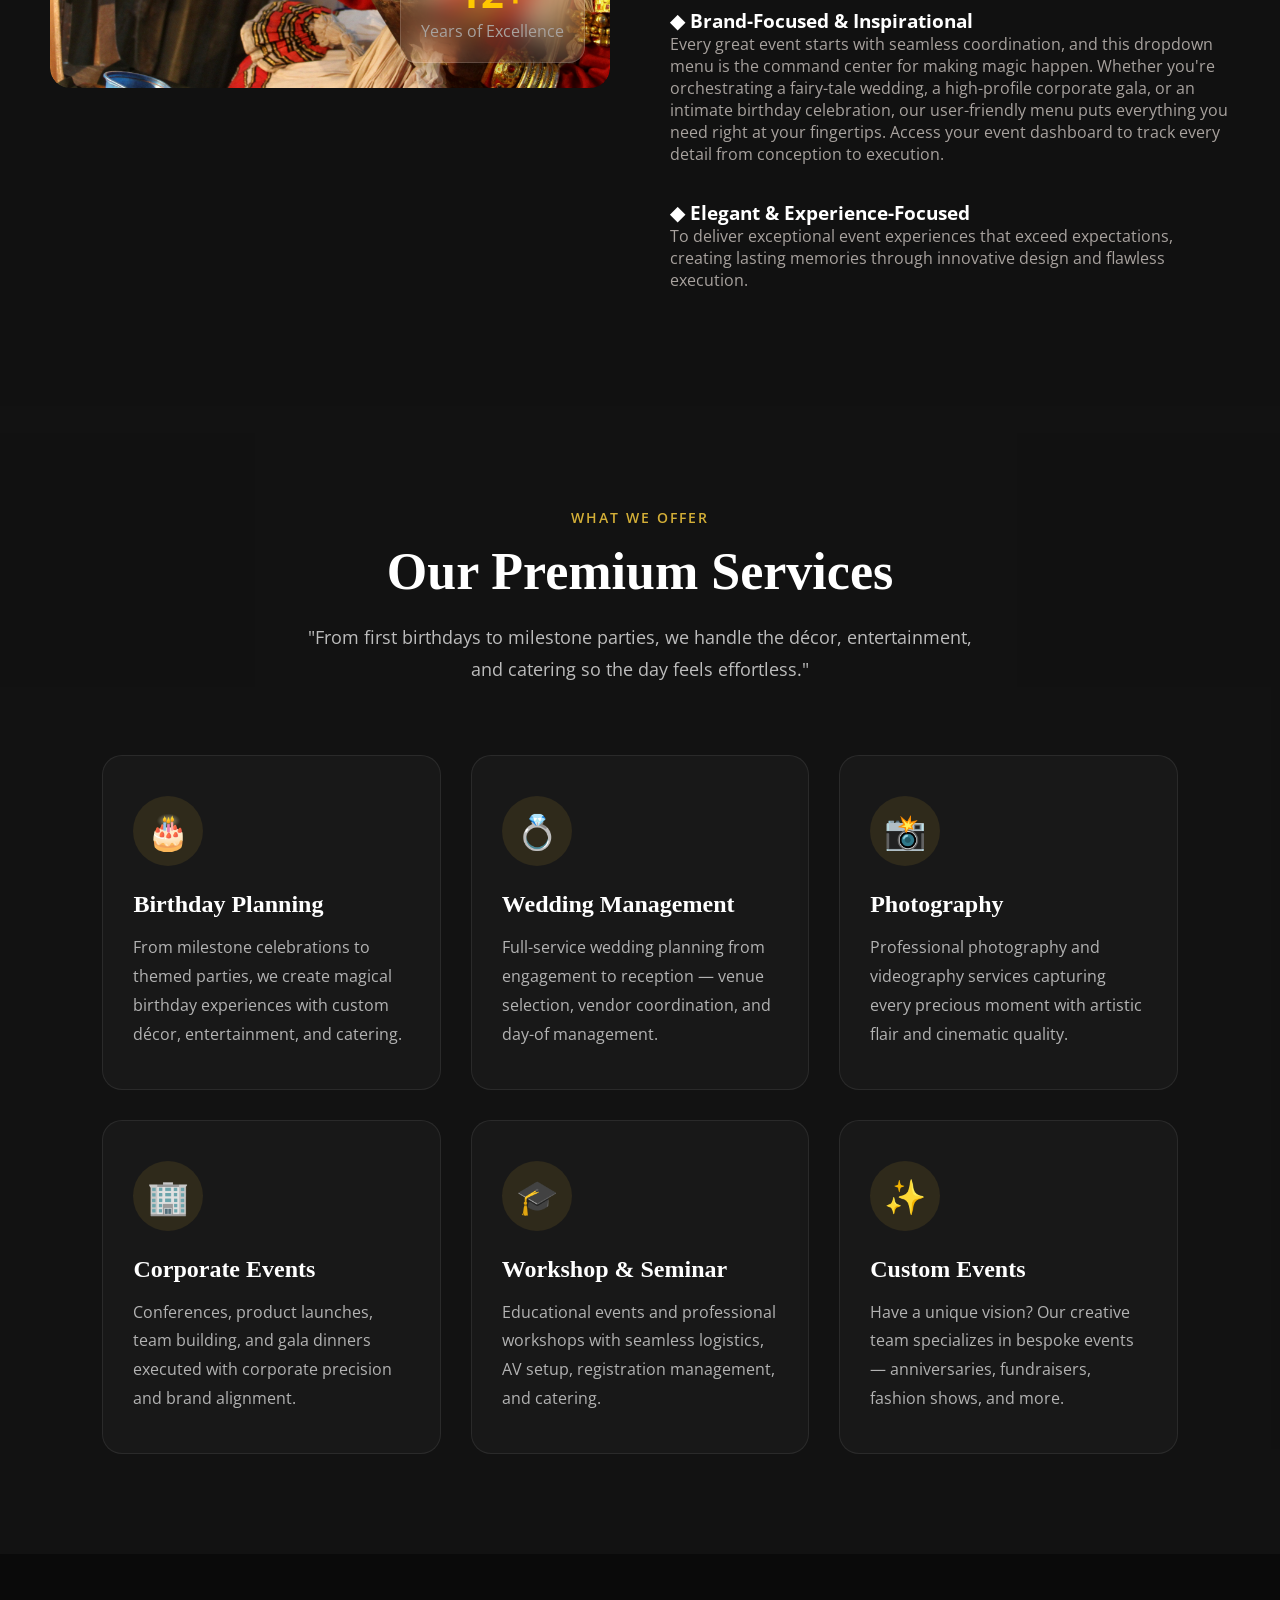
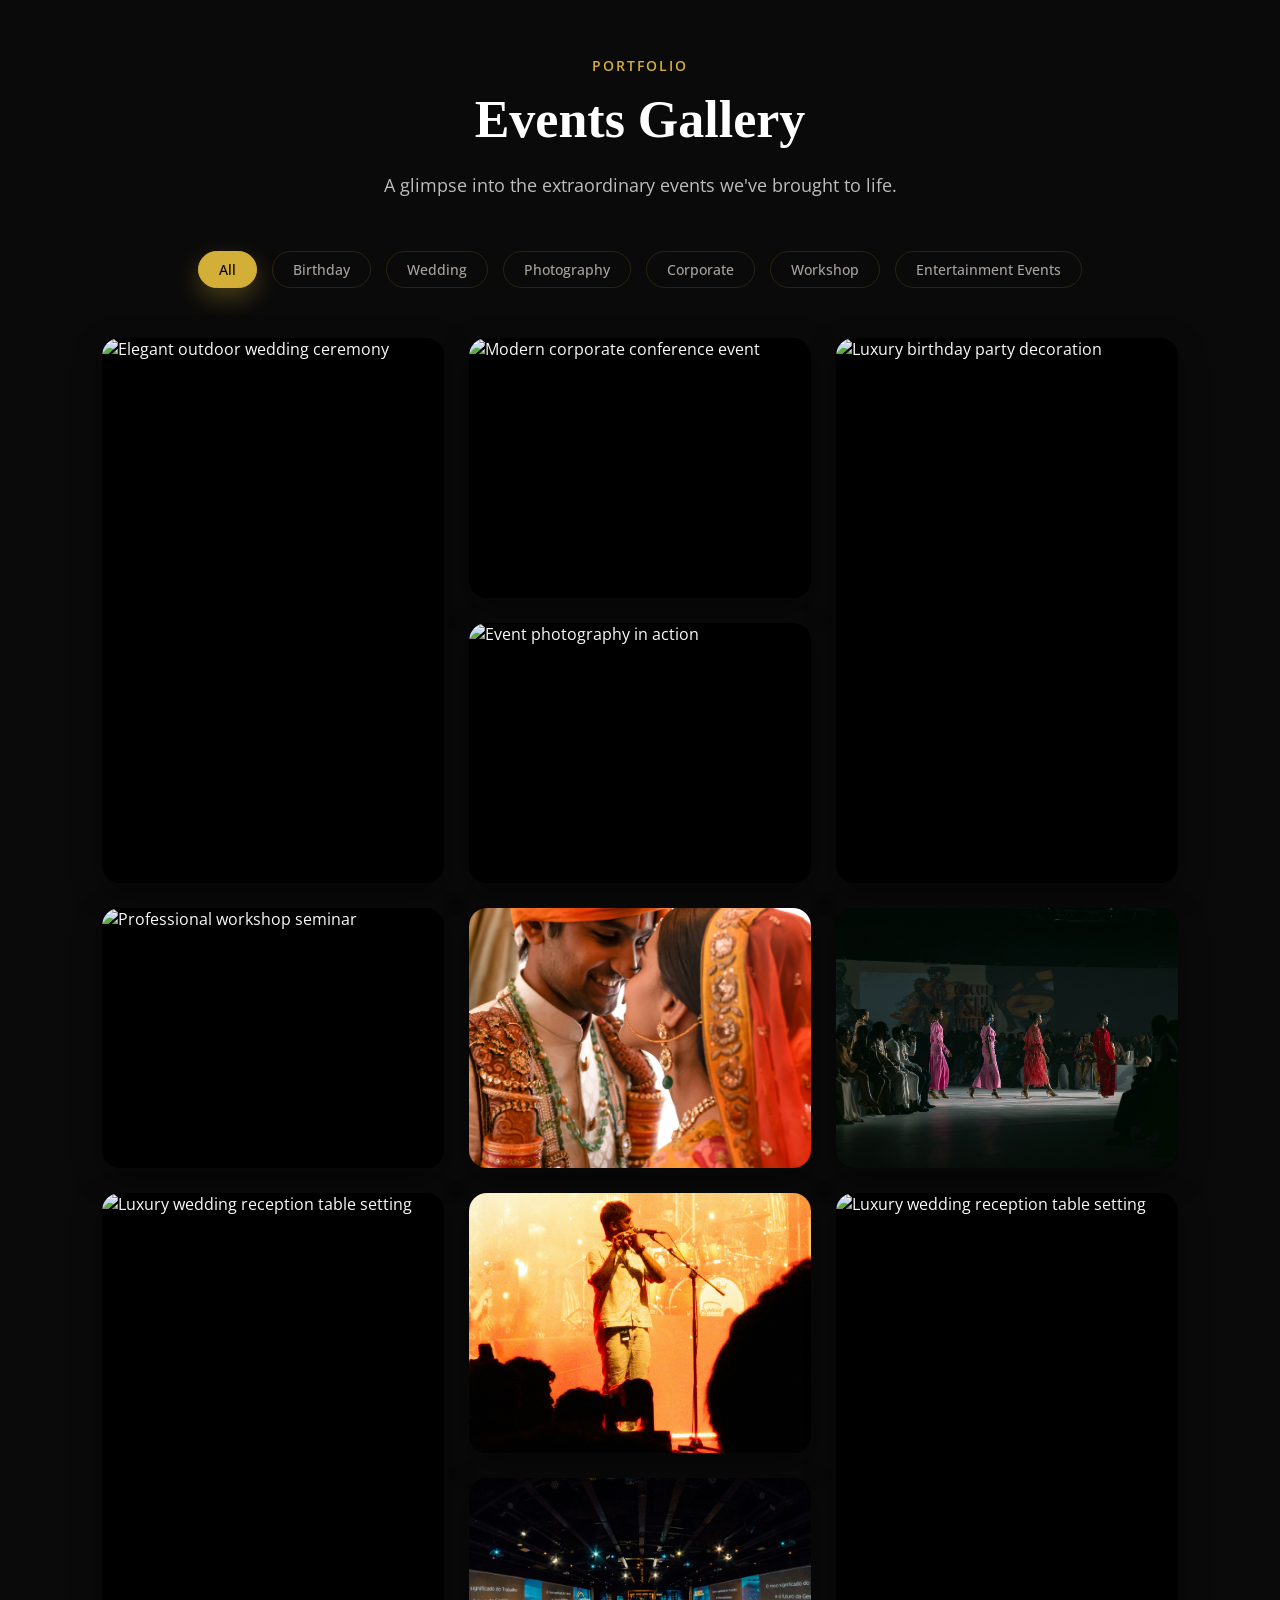
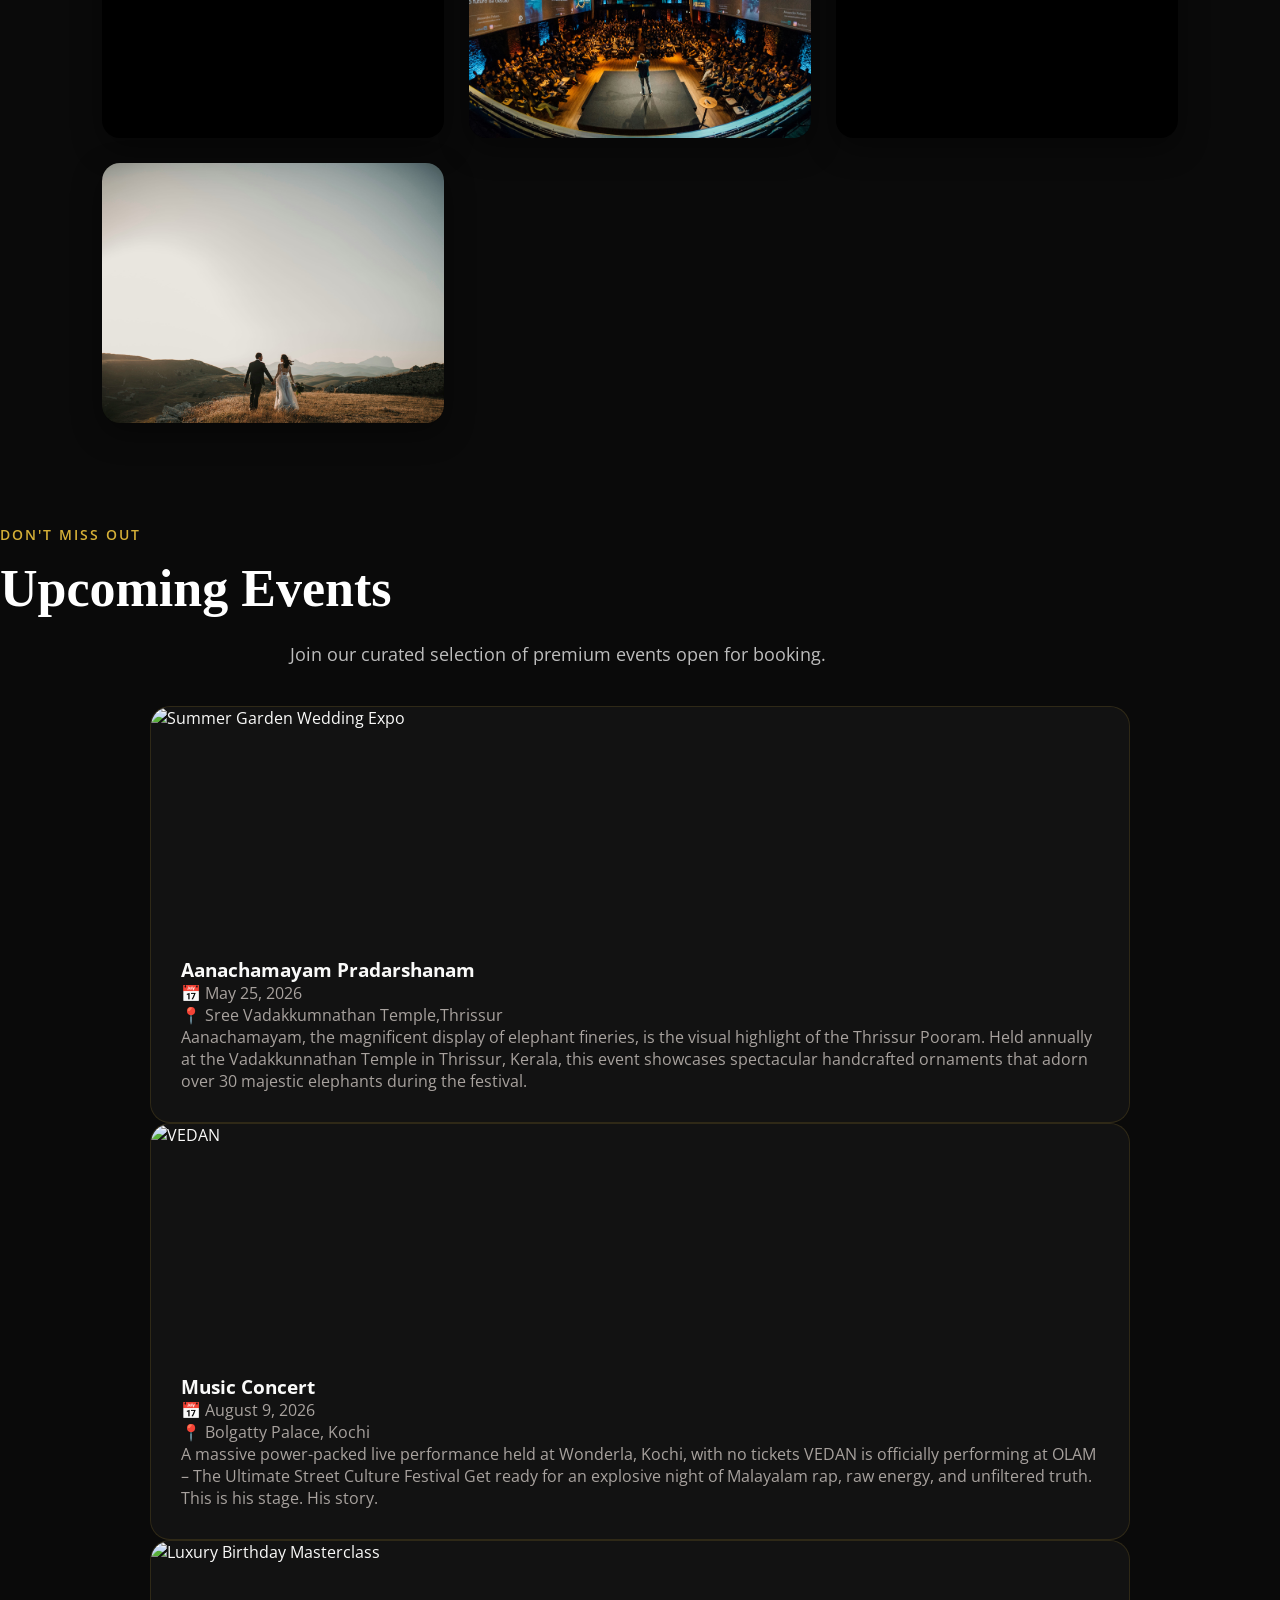
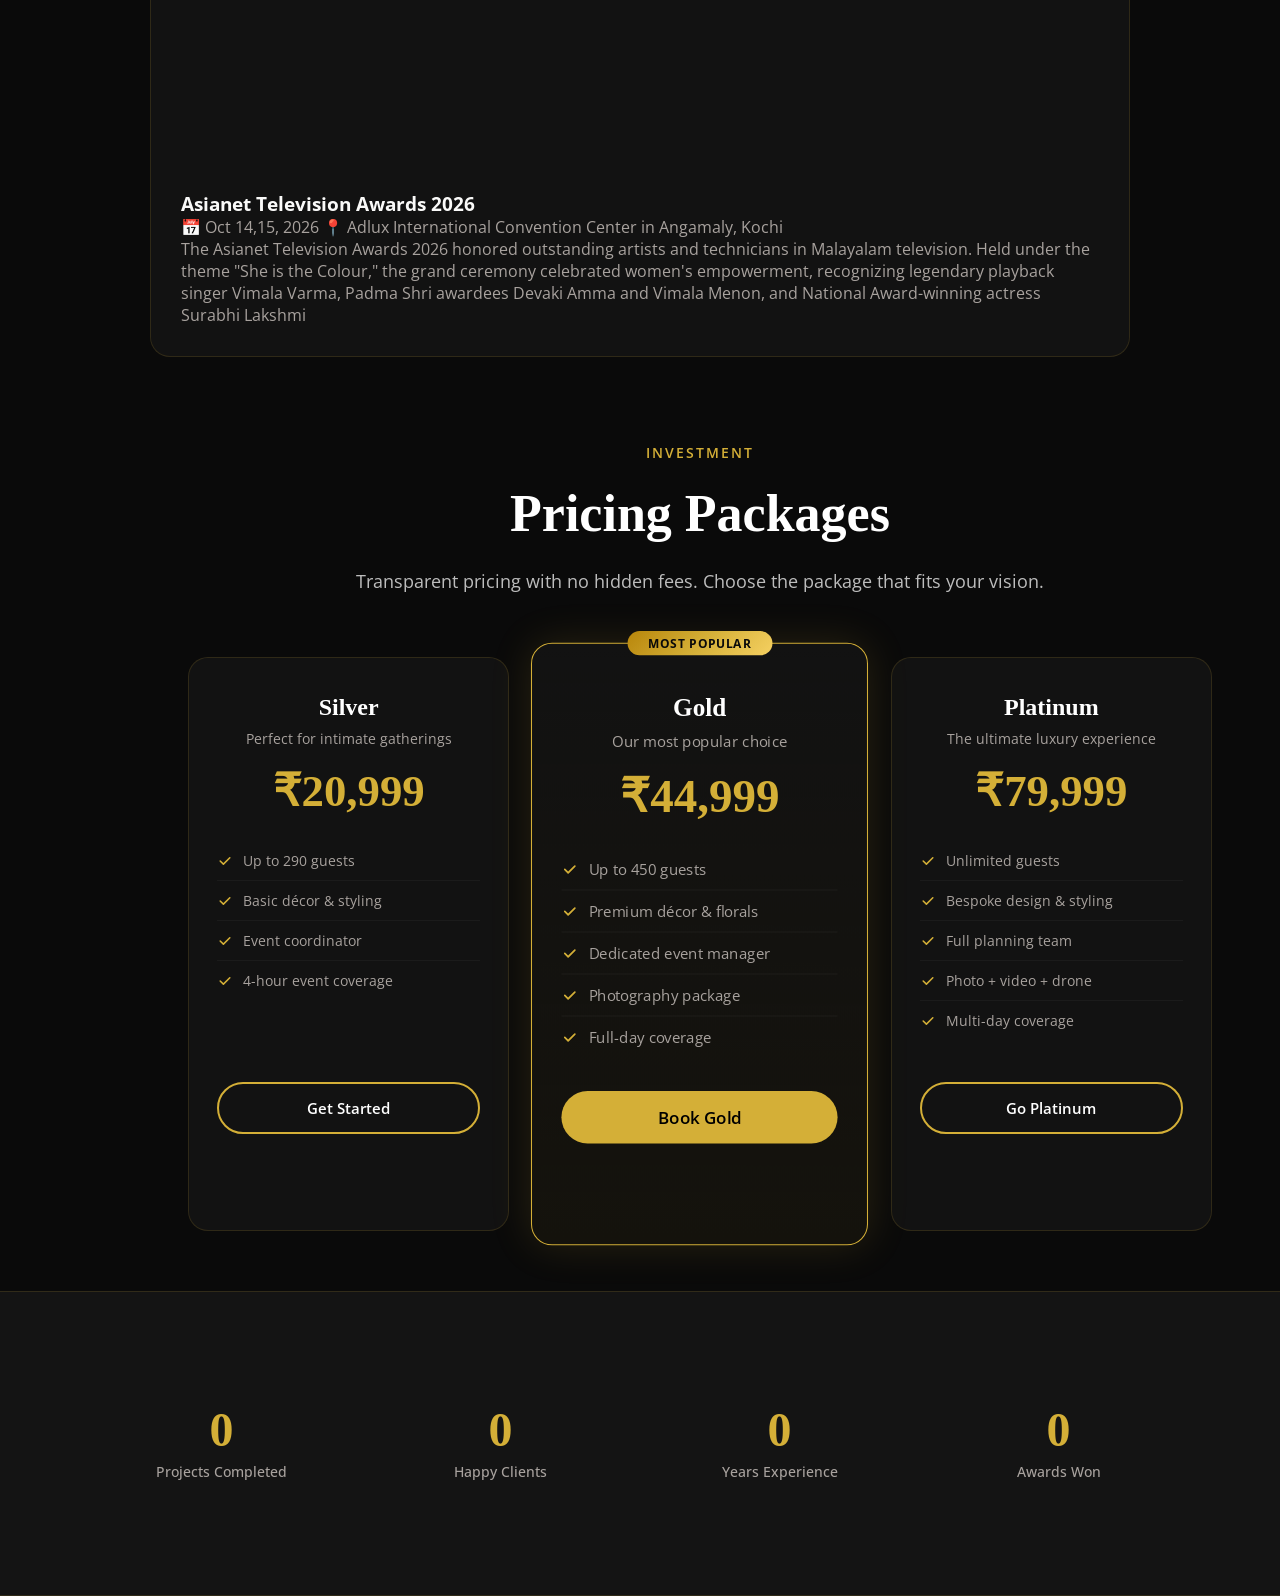
==== commit 1121c342: "update" ====
--- a/index.html
+++ b/index.html
@@ -17,6 +17,7 @@
     <link href="https://fonts.googleapis.com/css2?family=Baloo+2:wght@400..800&family=Inter:ital,opsz,wght@0,14..32,100..900;1,14..32,100..900&family=Montenegrin+Gothic+One&family=Nunito:ital,wght@0,200..1000;1,200..1000&family=Open+Sans:ital,wght@0,300..800;1,300..800&family=Oswald:wght@200..700&family=Poppins:ital,wght@0,100;0,200;0,300;0,400;0,500;0,600;0,700;0,800;0,900;1,100;1,200;1,300;1,400;1,500;1,600;1,700;1,800;1,900&family=Quicksand:wght@300..700&family=Raleway:ital,wght@0,100..900;1,100..900&family=Ubuntu:ital,wght@0,300;0,400;0,500;0,700;1,300;1,400;1,500;1,700&display=swap" rel="stylesheet">
     <!-- css link  -->
     <link rel="stylesheet" href="style.css">
+    <script src="main.js" defer></script>
     <!-- animation  -->
     <link rel="stylesheet" href="https://cdnjs.cloudflare.com/ajax/libs/animate.css/4.1.1/animate.min.css" />
     <!-- aos  -->
@@ -261,7 +262,7 @@
                     </div>
                 </div>
                 <div class="gallery-item tall" data-category="birthday">
-                    <img src="./images/birthday.jpg" alt="Luxury birthday party decoration" loading="lazy">
+                    <img src="https://i.pinimg.com/vwebp/1200x/7d/d1/16/7dd116df8919af3ab389eb552345fc19.webp" alt="Luxury birthday party decoration" loading="lazy">
                     <div class="gallery-overlay">
                         <span class="gallery-category">Birthday</span>
                         <h3 class="font-display text-lg font-semibold">Golden Celebration</h3>
@@ -269,7 +270,7 @@
                     </div>
                 </div>
                 <div class="gallery-item" data-category="photography">
-                    <img src="https://images.unsplash.com/photo-1492684223066-81342ee5ff30?w=600&q=80" alt="Event photography in action" loading="lazy">
+                    <img src="https://i.pinimg.com/736x/6d/93/32/6d9332810c8fda1687a715046be474c3.jpg" alt="Event photography in action" loading="lazy">
                     <div class="gallery-overlay">
                         <span class="gallery-category">Photography</span>
                         <h3 class="font-display text-lg font-semibold">Live Capture</h3>
@@ -388,6 +389,88 @@
                 </article>
             </div>
         </div>
+    </section>
+
+    <!--  PRICING  -->
+    <section id="pricing" class="pricing-section section-padding" aria-labelledby="pricing-heading">
+      <div class="max-w-7xl mx-auto px-4 sm:px-6 lg:px-8">
+        <div class="text-center mb-16 gsap-reveal">
+          <span class="section-label">Investment</span>
+          <h2 id="pricing-heading" class="section-title">Pricing Packages</h2>
+          <p class="section-subtitle mx-auto">Transparent pricing with no hidden fees. Choose the package that fits your vision.</p>
+        </div>
+
+        <div class="grid md:grid-cols-3 gap-8 items-center max-w-5xl mx-auto">
+          <!-- Silver -->
+          <div class="pricing-card">
+            <h3 class="font-display text-xl font-semibold mb-2">Silver</h3>
+            <p class="text-sm mb-4" style="color: var(--text-secondary);">Perfect for intimate gatherings</p>
+            <p class="pricing-price mb-6">₹20,999</p>
+            <ul class="pricing-features mb-8">
+              <li><svg width="16" height="16" fill="currentColor" viewBox="0 0 20 20"><path fill-rule="evenodd" d="M16.707 5.293a1 1 0 010 1.414l-8 8a1 1 0 01-1.414 0l-4-4a1 1 0 011.414-1.414L8 12.586l7.293-7.293a1 1 0 011.414 0z" clip-rule="evenodd"/></svg> Up to 290 guests</li>
+              <li><svg width="16" height="16" fill="currentColor" viewBox="0 0 20 20"><path fill-rule="evenodd" d="M16.707 5.293a1 1 0 010 1.414l-8 8a1 1 0 01-1.414 0l-4-4a1 1 0 011.414-1.414L8 12.586l7.293-7.293a1 1 0 011.414 0z" clip-rule="evenodd"/></svg> Basic décor & styling</li>
+              <li><svg width="16" height="16" fill="currentColor" viewBox="0 0 20 20"><path fill-rule="evenodd" d="M16.707 5.293a1 1 0 010 1.414l-8 8a1 1 0 01-1.414 0l-4-4a1 1 0 011.414-1.414L8 12.586l7.293-7.293a1 1 0 011.414 0z" clip-rule="evenodd"/></svg> Event coordinator</li>
+              <li><svg width="16" height="16" fill="currentColor" viewBox="0 0 20 20"><path fill-rule="evenodd" d="M16.707 5.293a1 1 0 010 1.414l-8 8a1 1 0 01-1.414 0l-4-4a1 1 0 011.414-1.414L8 12.586l7.293-7.293a1 1 0 011.414 0z" clip-rule="evenodd"/></svg> 4-hour event coverage</li>
+            </ul>
+            <a href="booking.html" class="btn-outline w-full text-center">Get Started</a>
+          </div>
+
+          <!-- Gold (Featured) -->
+          <div class="pricing-card featured">
+            <span class="pricing-badge">Most Popular</span>
+            <h3 class="font-display text-xl font-semibold mb-2 mt-2">Gold</h3>
+            <p class="text-sm mb-4" style="color: var(--text-secondary);">Our most popular choice</p>
+            <p class="pricing-price mb-6">₹44,999</p>
+            <ul class="pricing-features mb-8">
+              <li><svg width="16" height="16" fill="currentColor" viewBox="0 0 20 20"><path fill-rule="evenodd" d="M16.707 5.293a1 1 0 010 1.414l-8 8a1 1 0 01-1.414 0l-4-4a1 1 0 011.414-1.414L8 12.586l7.293-7.293a1 1 0 011.414 0z" clip-rule="evenodd"/></svg> Up to 450 guests</li>
+              <li><svg width="16" height="16" fill="currentColor" viewBox="0 0 20 20"><path fill-rule="evenodd" d="M16.707 5.293a1 1 0 010 1.414l-8 8a1 1 0 01-1.414 0l-4-4a1 1 0 011.414-1.414L8 12.586l7.293-7.293a1 1 0 011.414 0z" clip-rule="evenodd"/></svg> Premium décor & florals</li>
+              <li><svg width="16" height="16" fill="currentColor" viewBox="0 0 20 20"><path fill-rule="evenodd" d="M16.707 5.293a1 1 0 010 1.414l-8 8a1 1 0 01-1.414 0l-4-4a1 1 0 011.414-1.414L8 12.586l7.293-7.293a1 1 0 011.414 0z" clip-rule="evenodd"/></svg> Dedicated event manager</li>
+              <li><svg width="16" height="16" fill="currentColor" viewBox="0 0 20 20"><path fill-rule="evenodd" d="M16.707 5.293a1 1 0 010 1.414l-8 8a1 1 0 01-1.414 0l-4-4a1 1 0 011.414-1.414L8 12.586l7.293-7.293a1 1 0 011.414 0z" clip-rule="evenodd"/></svg> Photography package</li>
+              <li><svg width="16" height="16" fill="currentColor" viewBox="0 0 20 20"><path fill-rule="evenodd" d="M16.707 5.293a1 1 0 010 1.414l-8 8a1 1 0 01-1.414 0l-4-4a1 1 0 011.414-1.414L8 12.586l7.293-7.293a1 1 0 011.414 0z" clip-rule="evenodd"/></svg> Full-day coverage</li>
+            </ul>
+            <a href="booking.html" class="btn-primary w-full text-center">Book Gold</a>
+          </div>
+
+          <!-- Platinum -->
+          <div class="pricing-card">
+            <h3 class="font-display text-xl font-semibold mb-2">Platinum</h3>
+            <p class="text-sm mb-4" style="color: var(--text-secondary);">The ultimate luxury experience</p>
+            <p class="pricing-price mb-6">₹79,999</p>
+            <ul class="pricing-features mb-8">
+              <li><svg width="16" height="16" fill="currentColor" viewBox="0 0 20 20"><path fill-rule="evenodd" d="M16.707 5.293a1 1 0 010 1.414l-8 8a1 1 0 01-1.414 0l-4-4a1 1 0 011.414-1.414L8 12.586l7.293-7.293a1 1 0 011.414 0z" clip-rule="evenodd"/></svg> Unlimited guests</li>
+              <li><svg width="16" height="16" fill="currentColor" viewBox="0 0 20 20"><path fill-rule="evenodd" d="M16.707 5.293a1 1 0 010 1.414l-8 8a1 1 0 01-1.414 0l-4-4a1 1 0 011.414-1.414L8 12.586l7.293-7.293a1 1 0 011.414 0z" clip-rule="evenodd"/></svg> Bespoke design & styling</li>
+              <li><svg width="16" height="16" fill="currentColor" viewBox="0 0 20 20"><path fill-rule="evenodd" d="M16.707 5.293a1 1 0 010 1.414l-8 8a1 1 0 01-1.414 0l-4-4a1 1 0 011.414-1.414L8 12.586l7.293-7.293a1 1 0 011.414 0z" clip-rule="evenodd"/></svg> Full planning team</li>
+              <li><svg width="16" height="16" fill="currentColor" viewBox="0 0 20 20"><path fill-rule="evenodd" d="M16.707 5.293a1 1 0 010 1.414l-8 8a1 1 0 01-1.414 0l-4-4a1 1 0 011.414-1.414L8 12.586l7.293-7.293a1 1 0 011.414 0z" clip-rule="evenodd"/></svg> Photo + video + drone</li>
+              <li><svg width="16" height="16" fill="currentColor" viewBox="0 0 20 20"><path fill-rule="evenodd" d="M16.707 5.293a1 1 0 010 1.414l-8 8a1 1 0 01-1.414 0l-4-4a1 1 0 011.414-1.414L8 12.586l7.293-7.293a1 1 0 011.414 0z" clip-rule="evenodd"/></svg> Multi-day coverage</li>
+            </ul>
+            <a href="booking.html" class="btn-outline w-full text-center">Go Platinum</a>
+          </div>
+        </div>
+      </div>
+    </section>
+
+    <!--  COUNTERS  -->
+    <section class="counter-section section-padding" aria-label="Company statistics">
+      <div class="max-w-7xl mx-auto px-4 sm:px-6 lg:px-8">
+        <div class="grid grid-cols-2 lg:grid-cols-4 gap-4">
+          <div class="counter-item">
+            <p class="counter-number" data-counter="2500" data-suffix="+">0</p>
+            <p class="text-sm font-medium mt-2" style="color: var(--text-secondary);">Projects Completed</p>
+          </div>
+          <div class="counter-item">
+            <p class="counter-number" data-counter="1800" data-suffix="+">0</p>
+            <p class="text-sm font-medium mt-2" style="color: var(--text-secondary);">Happy Clients</p>
+          </div>
+          <div class="counter-item">
+            <p class="counter-number" data-counter="12" data-suffix="+">0</p>
+            <p class="text-sm font-medium mt-2" style="color: var(--text-secondary);">Years Experience</p>
+          </div>
+          <div class="counter-item">
+            <p class="counter-number" data-counter="45" data-suffix="">0</p>
+            <p class="text-sm font-medium mt-2" style="color: var(--text-secondary);">Awards Won</p>
+          </div>
+        </div>
+      </div>
     </section>
 
     <script>
--- a/style.css
+++ b/style.css
@@ -1222,4 +1222,407 @@
 }
 
 
-
+/* PRICING SECTION */
+.pricing-section {
+    padding: 80px 0 0 120px;
+    background: var(--bg-primary);
+}
+
+.pricing-section .text-center {
+    text-align: center;
+    margin-bottom: 60px;
+}
+
+.pricing-section .section-label {
+    display: inline-block;
+    color: var(--primary);
+    font-size: 14px;
+    font-weight: 600;
+    text-transform: uppercase;
+    letter-spacing: 2px;
+    margin-bottom: 15px;
+    /* background: rgba(212, 175, 55, 0.08); */
+    padding: 6px 18px;
+    border-radius: 50px;
+    /* border: 1px solid rgba(212, 175, 55, 0.15); */
+}
+
+.pricing-section .section-title {
+    font-size: 52px;
+    color: #fff;
+    margin-bottom: 20px;
+    font-family: 'Cinzel', serif;
+    font-weight: 700;
+    line-height: 1.2;
+}
+
+.pricing-section .section-subtitle {
+    max-width: 700px;
+    margin: auto;
+    color: #bdbdbd;
+    font-size: 18px;
+    line-height: 1.8;
+}
+
+.pricing-section .grid {
+    display: grid;
+    grid-template-columns: repeat(3, 1fr);
+    gap: 30px;
+    align-items: center;
+    max-width: 1024px;
+    margin: 0 auto;
+}
+
+/* ============================================
+   PRICING CARDS
+   ============================================ */
+.pricing-card {
+    background: rgba(20, 20, 20, 0.8);
+    border: 1px solid rgba(212, 175, 55, 0.15);
+    border-radius: 20px;
+    padding: 36px 28px;
+    text-align: center;
+    transition: all 0.35s ease;
+    position: relative;
+    height: 100%;
+    display: flex;
+    flex-direction: column;
+}
+
+.pricing-card:hover {
+    transform: translateY(-8px);
+    box-shadow: 0 10px 40px rgba(0, 0, 0, 0.5);
+    border-color: var(--primary);
+}
+
+/* Featured Card */
+.pricing-card.featured {
+    border-color: var(--primary);
+    background: linear-gradient(180deg, rgba(20, 20, 20, 0.8) 0%, rgba(212, 175, 55, 0.05) 100%);
+    box-shadow: 0 0 40px rgba(212, 175, 55, 0.15);
+    transform: scale(1.05);
+    padding-top: 48px;
+}
+
+.pricing-card.featured:hover {
+    transform: scale(1.05) translateY(-8px);
+}
+
+.pricing-badge {
+    position: absolute;
+    top: -12px;
+    left: 50%;
+    transform: translateX(-50%);
+    background: linear-gradient(135deg, #B8860B, #D4AF37, #F5D061);
+    color: #0A0A0A;
+    font-size: 0.7rem;
+    font-weight: 700;
+    text-transform: uppercase;
+    letter-spacing: 1px;
+    padding: 4px 20px;
+    border-radius: 50px;
+}
+
+/* Card Content */
+.pricing-card h3 {
+    font-family: 'Cinzel', serif;
+    font-size: 1.5rem;
+    font-weight: 600;
+    margin-bottom: 8px;
+    color: #fff;
+}
+
+.pricing-card .font-display {
+    font-family: 'Cinzel', serif;
+}
+
+.pricing-card .text-sm {
+    font-size: 0.875rem;
+    margin-bottom: 16px;
+}
+
+.pricing-price {
+    font-family: 'Cinzel', serif;
+    font-size: 2.8rem;
+    font-weight: 700;
+    color: var(--primary);
+    margin-bottom: 24px;
+}
+
+/* Features List */
+.pricing-features {
+    list-style: none;
+    text-align: left;
+    padding: 0;
+    margin-bottom: 32px;
+    flex-grow: 1;
+}
+
+.pricing-features li {
+    display: flex;
+    align-items: center;
+    gap: 10px;
+    padding: 10px 0;
+    color: var(--text-secondary);
+    font-size: 0.9rem;
+    border-bottom: 1px solid rgba(255, 255, 255, 0.04);
+}
+
+.pricing-features li:last-child {
+    border-bottom: none;
+}
+
+.pricing-features li svg {
+    color: var(--primary);
+    flex-shrink: 0;
+    min-width: 16px;
+}
+
+/* Buttons */
+.pricing-card .btn-outline {
+    display: inline-flex;
+    align-items: center;
+    justify-content: center;
+    width: 100%;
+    padding: 14px 32px;
+    border: 2px solid var(--primary);
+    color: #fff;
+    border-radius: 50px;
+    text-decoration: none;
+    font-weight: 600;
+    transition: all 0.35s ease;
+    background: transparent;
+}
+
+.pricing-card .btn-outline:hover {
+    background: var(--primary);
+    color: #000;
+    transform: translateY(-2px);
+    box-shadow: 0 10px 25px rgba(212, 175, 55, 0.3);
+}
+
+.pricing-card .btn-primary {
+    display: inline-flex;
+    align-items: center;
+    justify-content: center;
+    width: 100%;
+    padding: 14px 32px;
+    background: var(--primary);
+    color: #000;
+    border-radius: 50px;
+    text-decoration: none;
+    font-weight: 600;
+    transition: all 0.35s ease;
+    border: none;
+}
+
+.pricing-card .btn-primary:hover {
+    transform: translateY(-2px);
+    box-shadow: 0 10px 25px rgba(212, 175, 55, 0.35);
+}
+
+.pricing-card .w-full {
+    width: 100%;
+}
+
+.pricing-card .text-center {
+    text-align: center;
+}
+
+/* ============================================
+   RESPONSIVE
+   ============================================ */
+@media (max-width: 1024px) {
+    .pricing-section .grid {
+        grid-template-columns: repeat(2, 1fr);
+        gap: 30px;
+        max-width: 768px;
+    }
+
+    .pricing-card.featured {
+        transform: scale(1);
+        grid-column: span 2;
+    }
+
+    .pricing-card.featured:hover {
+        transform: scale(1) translateY(-8px);
+    }
+}
+
+@media (max-width: 768px) {
+    .pricing-section {
+        padding: 60px 20px;
+    }
+
+    .pricing-section .grid {
+        grid-template-columns: 1fr;
+        max-width: 400px;
+        gap: 24px;
+    }
+
+    .pricing-section .section-title {
+        font-size: 34px;
+    }
+
+    .pricing-section .section-subtitle {
+        font-size: 16px;
+    }
+
+    .pricing-card.featured {
+        grid-column: span 1;
+        transform: scale(1);
+        padding-top: 48px;
+    }
+
+    .pricing-card.featured:hover {
+        transform: scale(1) translateY(-8px);
+    }
+
+    .pricing-price {
+        font-size: 2.2rem;
+    }
+
+    .pricing-card {
+        padding: 28px 20px;
+    }
+}
+
+@media (max-width: 480px) {
+    .pricing-section .section-title {
+        font-size: 28px;
+    }
+
+    .pricing-price {
+        font-size: 2rem;
+    }
+
+    .pricing-card h3 {
+        font-size: 1.25rem;
+    }
+
+    .pricing-card .btn-outline,
+    .pricing-card .btn-primary {
+        padding: 12px 24px;
+        font-size: 0.875rem;
+    }
+
+    .pricing-features li {
+        font-size: 0.8rem;
+        padding: 8px 0;
+    }
+
+    .pricing-badge {
+        font-size: 0.6rem;
+        padding: 3px 16px;
+    }
+}
+
+
+
+/* ============================================
+   COUNTERS SECTION
+   ============================================ */
+.counter-section {
+    background: var(--bg-secondary);
+    border-top: 1px solid var(--glass-border);
+    border-bottom: 1px solid var(--glass-border);
+    padding: 90px;
+    margin-top: 60px;
+}
+
+.counter-section .grid {
+    display: grid;
+    grid-template-columns: repeat(4, 1fr);
+    gap: 16px;
+}
+
+/* ============================================
+   COUNTER ITEMS
+   ============================================ */
+.counter-item {
+    text-align: center;
+    padding: 24px 16px;
+    transition: all 0.35s ease;
+    border-radius: 12px;
+}
+
+
+.counter-number {
+    font-family: 'Cinzel', serif;
+    font-size: 3rem;
+    font-weight: 700;
+    color: var(--primary);
+    line-height: 1;
+    display: block;
+    margin-bottom: 8px;
+}
+
+.counter-item .text-sm {
+    font-size: 0.875rem;
+    font-weight: 500;
+    margin-top: 8px;
+    color: var(--text-secondary);
+}
+
+/* Counter Suffix */
+.counter-suffix {
+    font-family: 'Cinzel', serif;
+    font-size: 2rem;
+    color: var(--primary);
+}
+
+/* ============================================
+   RESPONSIVE
+   ============================================ */
+@media (max-width: 1024px) {
+    .counter-section .grid {
+        grid-template-columns: repeat(2, 1fr);
+        gap: 20px;
+    }
+
+    .counter-number {
+        font-size: 2.5rem;
+    }
+}
+
+@media (max-width: 768px) {
+    .counter-section {
+        padding: 60px 20px;
+    }
+
+    .counter-section .grid {
+        grid-template-columns: repeat(2, 1fr);
+        gap: 16px;
+    }
+
+    .counter-number {
+        font-size: 2rem;
+    }
+
+    .counter-item {
+        padding: 16px 12px;
+    }
+
+    .counter-item .text-sm {
+        font-size: 0.75rem;
+    }
+}
+
+@media (max-width: 480px) {
+    .counter-section .grid {
+        grid-template-columns: 1fr 1fr;
+        gap: 12px;
+    }
+
+    .counter-number {
+        font-size: 1.75rem;
+    }
+
+    .counter-item {
+        padding: 12px 8px;
+    }
+
+    .counter-item .text-sm {
+        font-size: 0.7rem;
+    }
+}
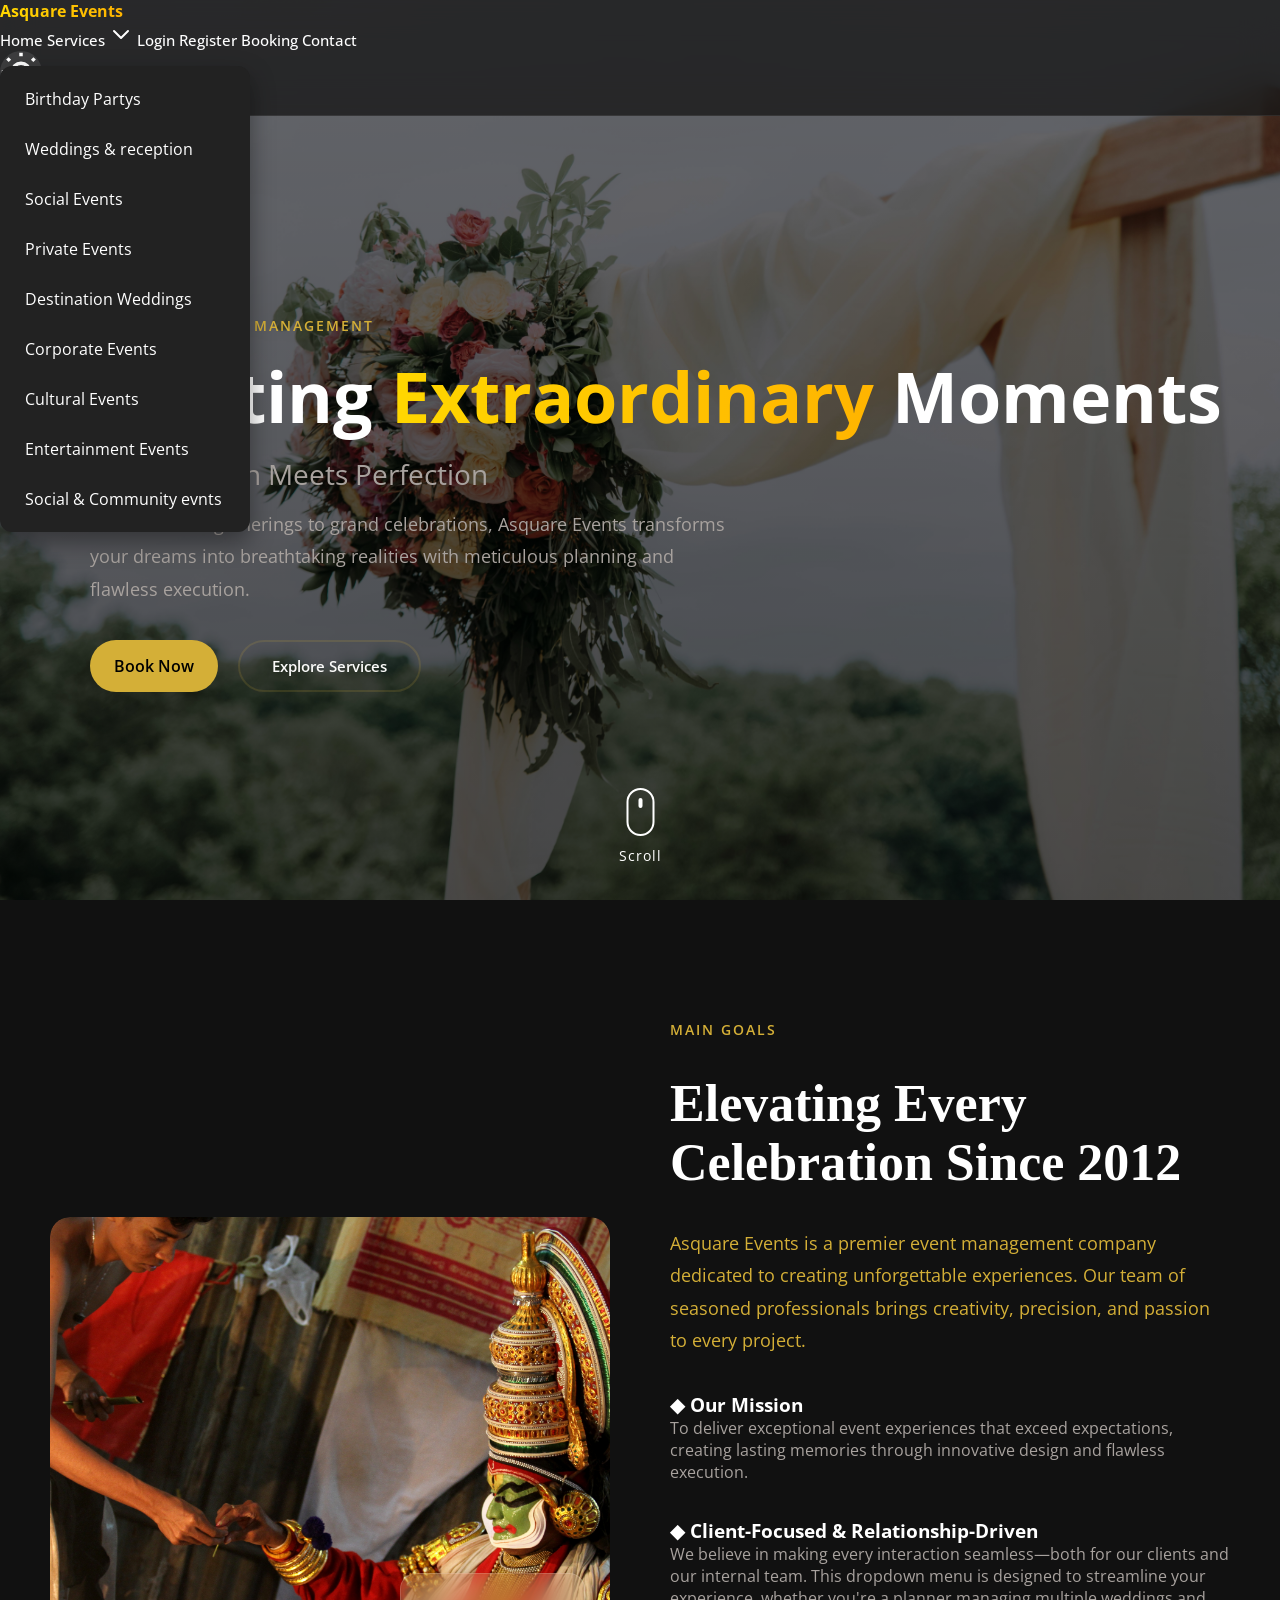
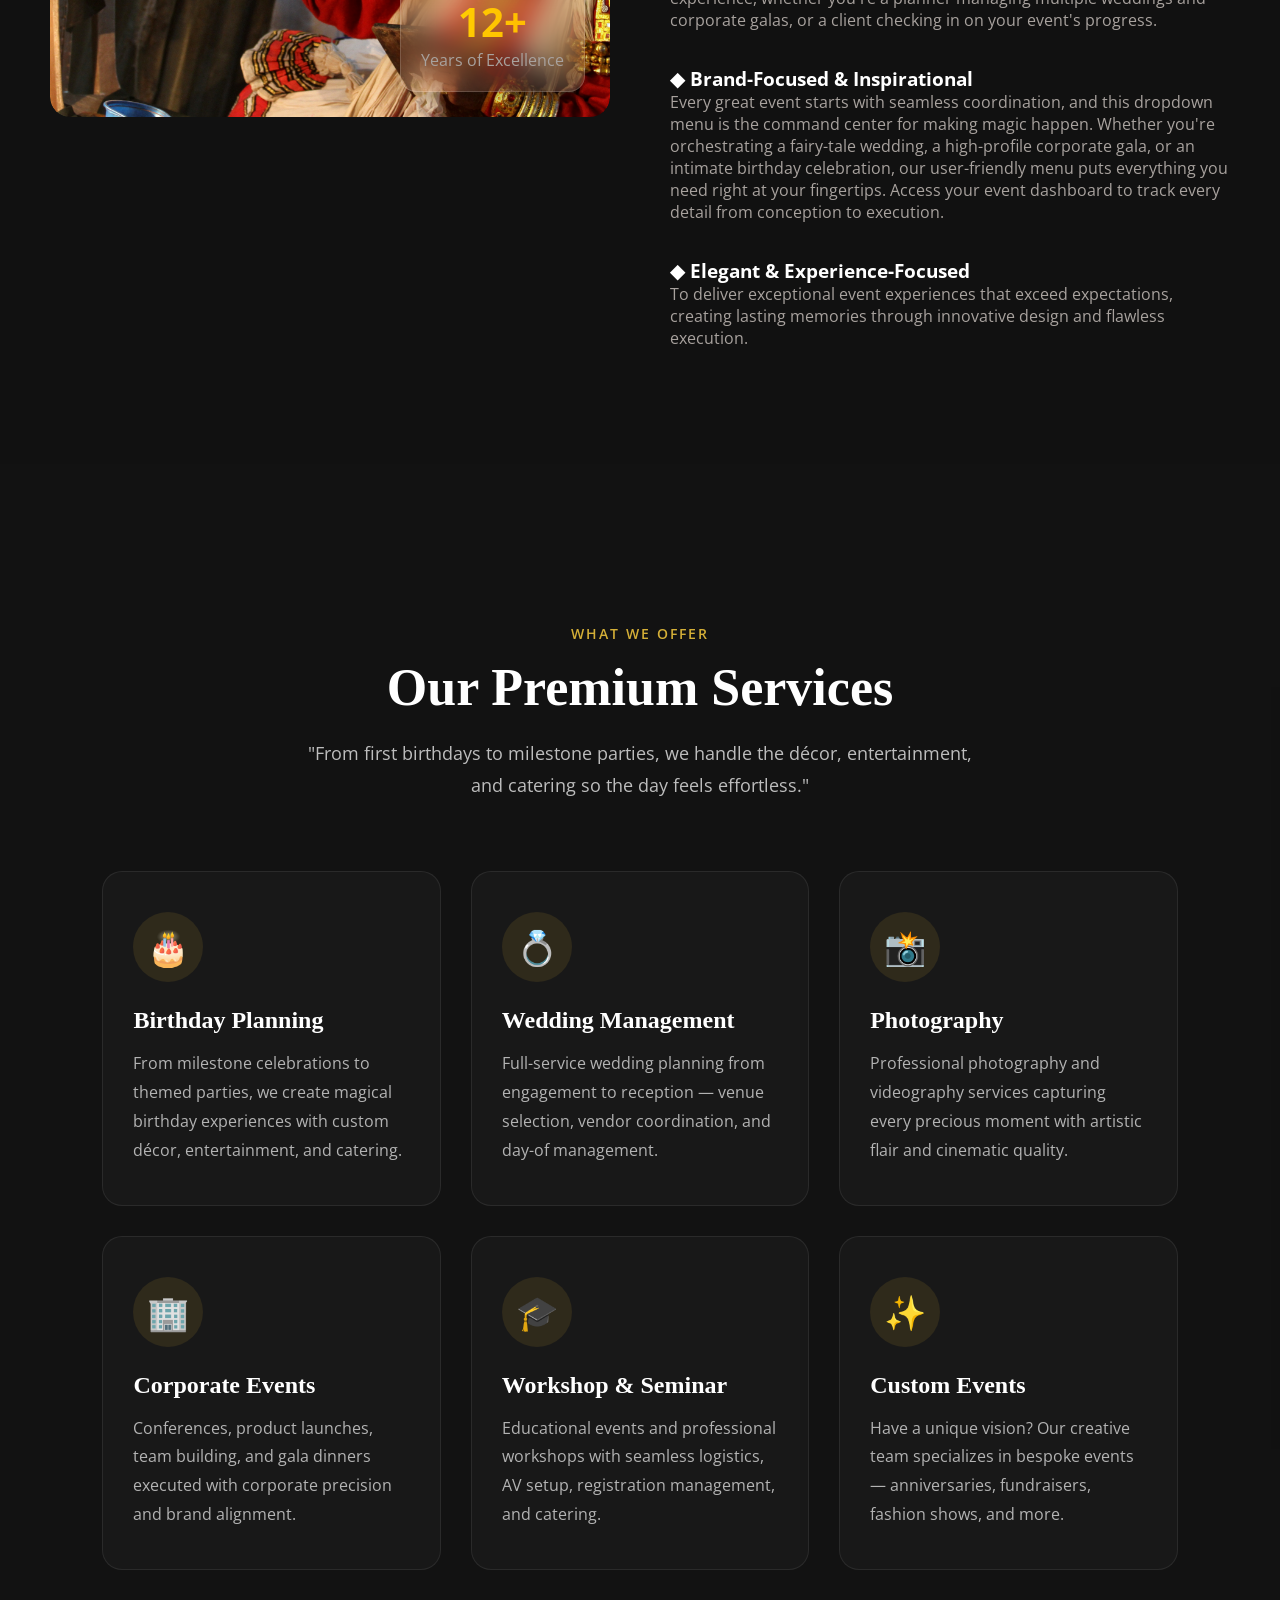
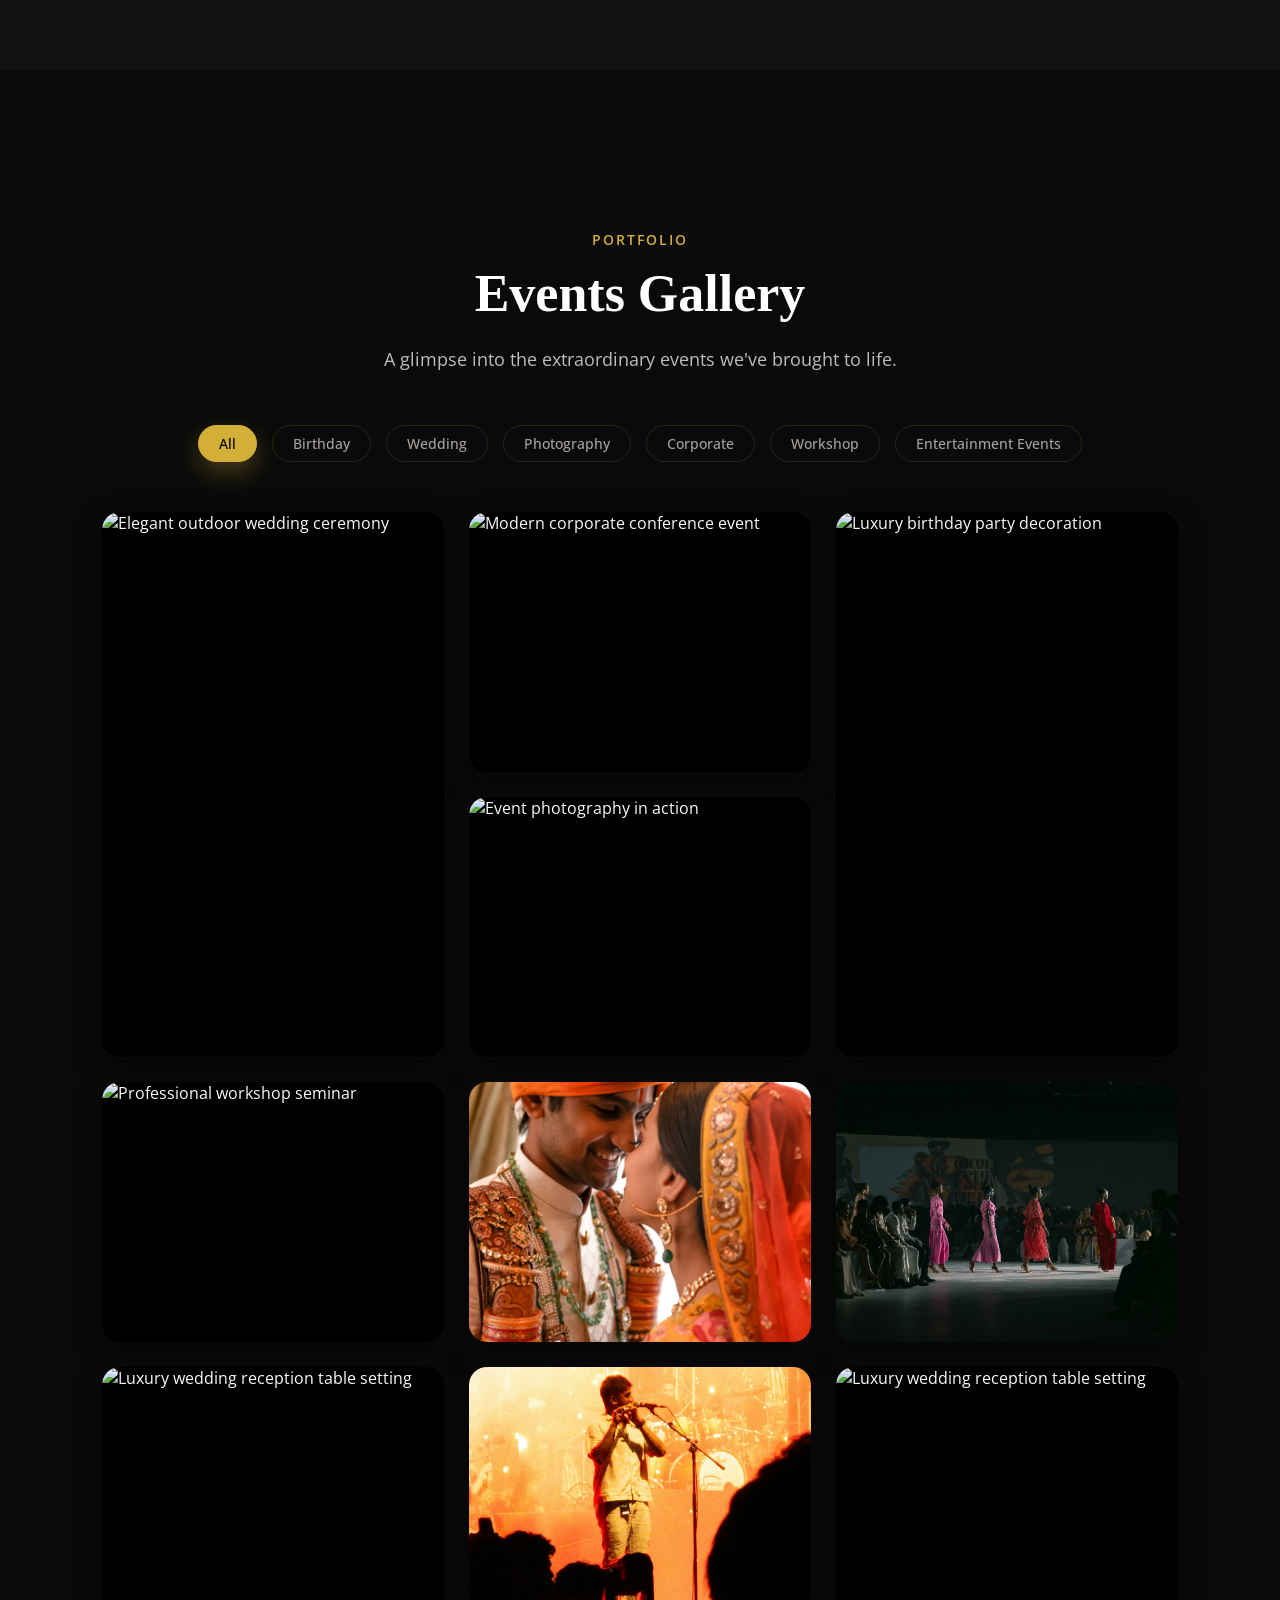
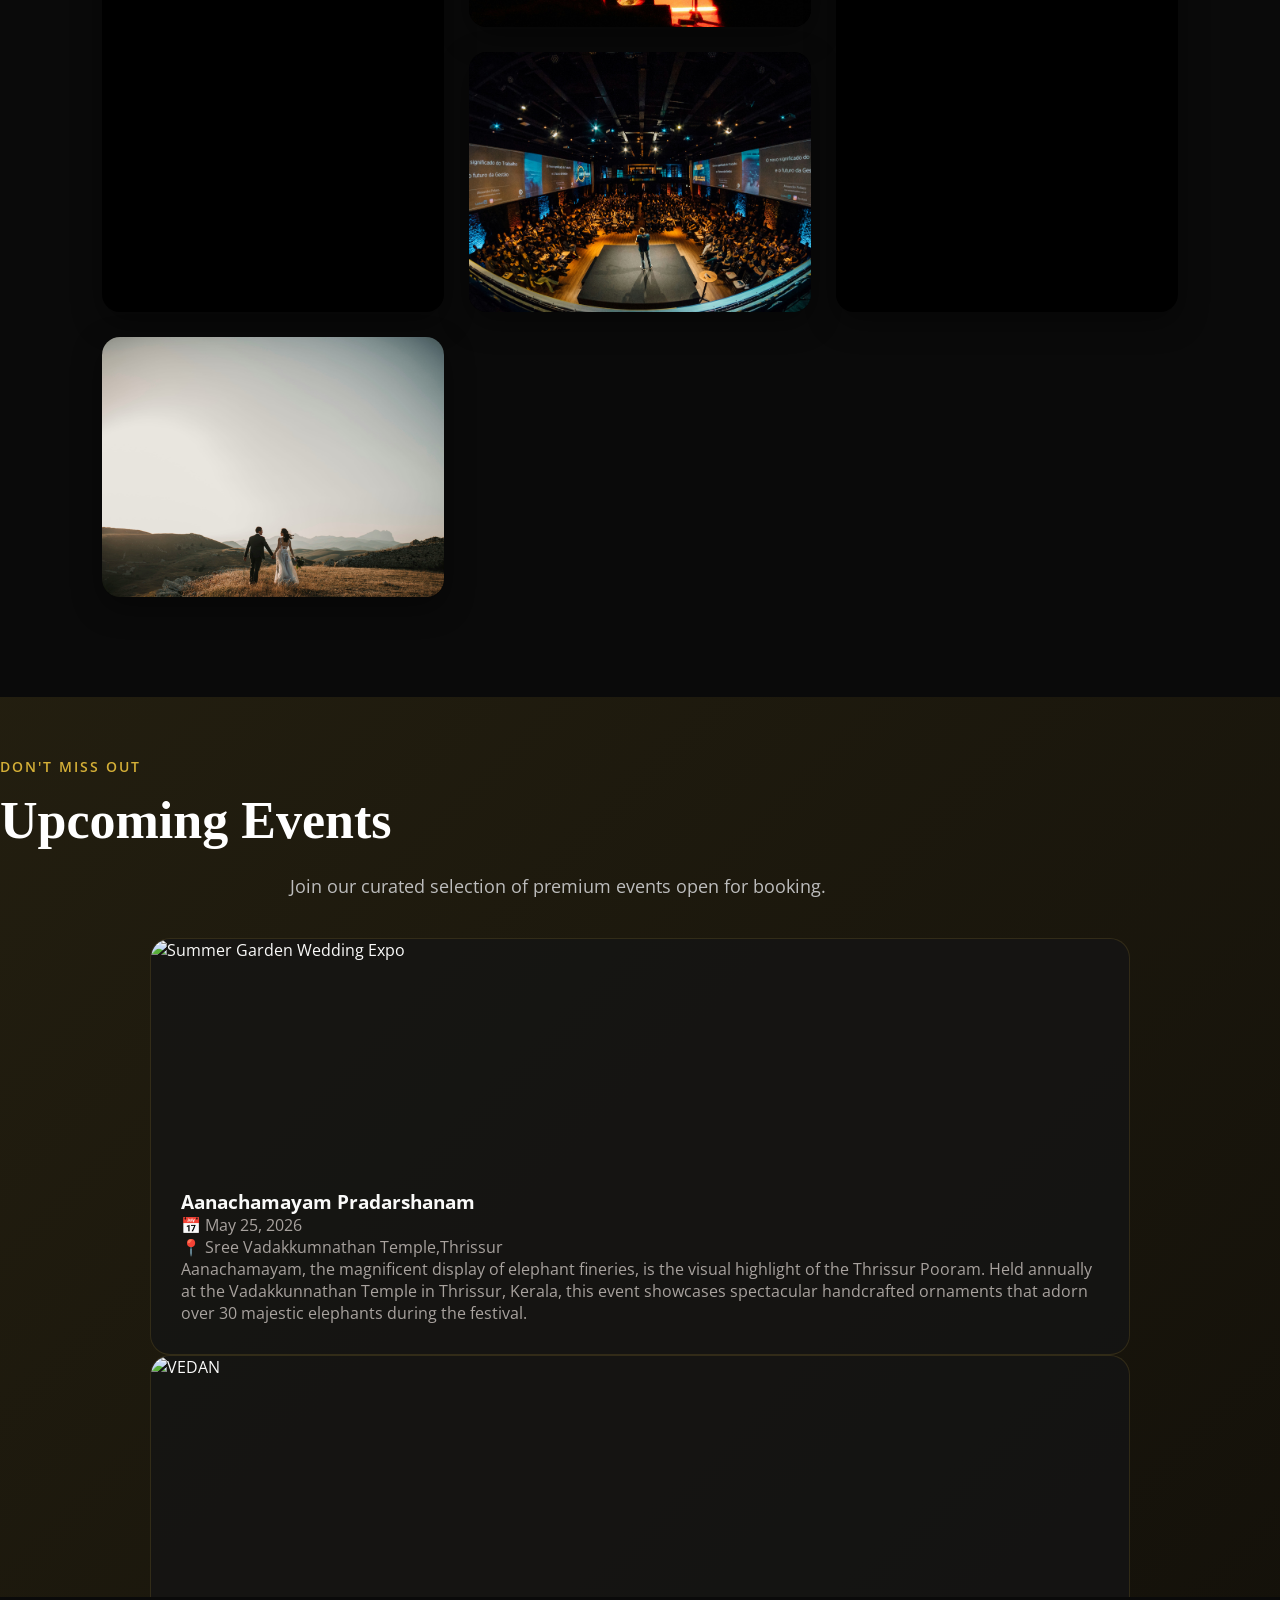
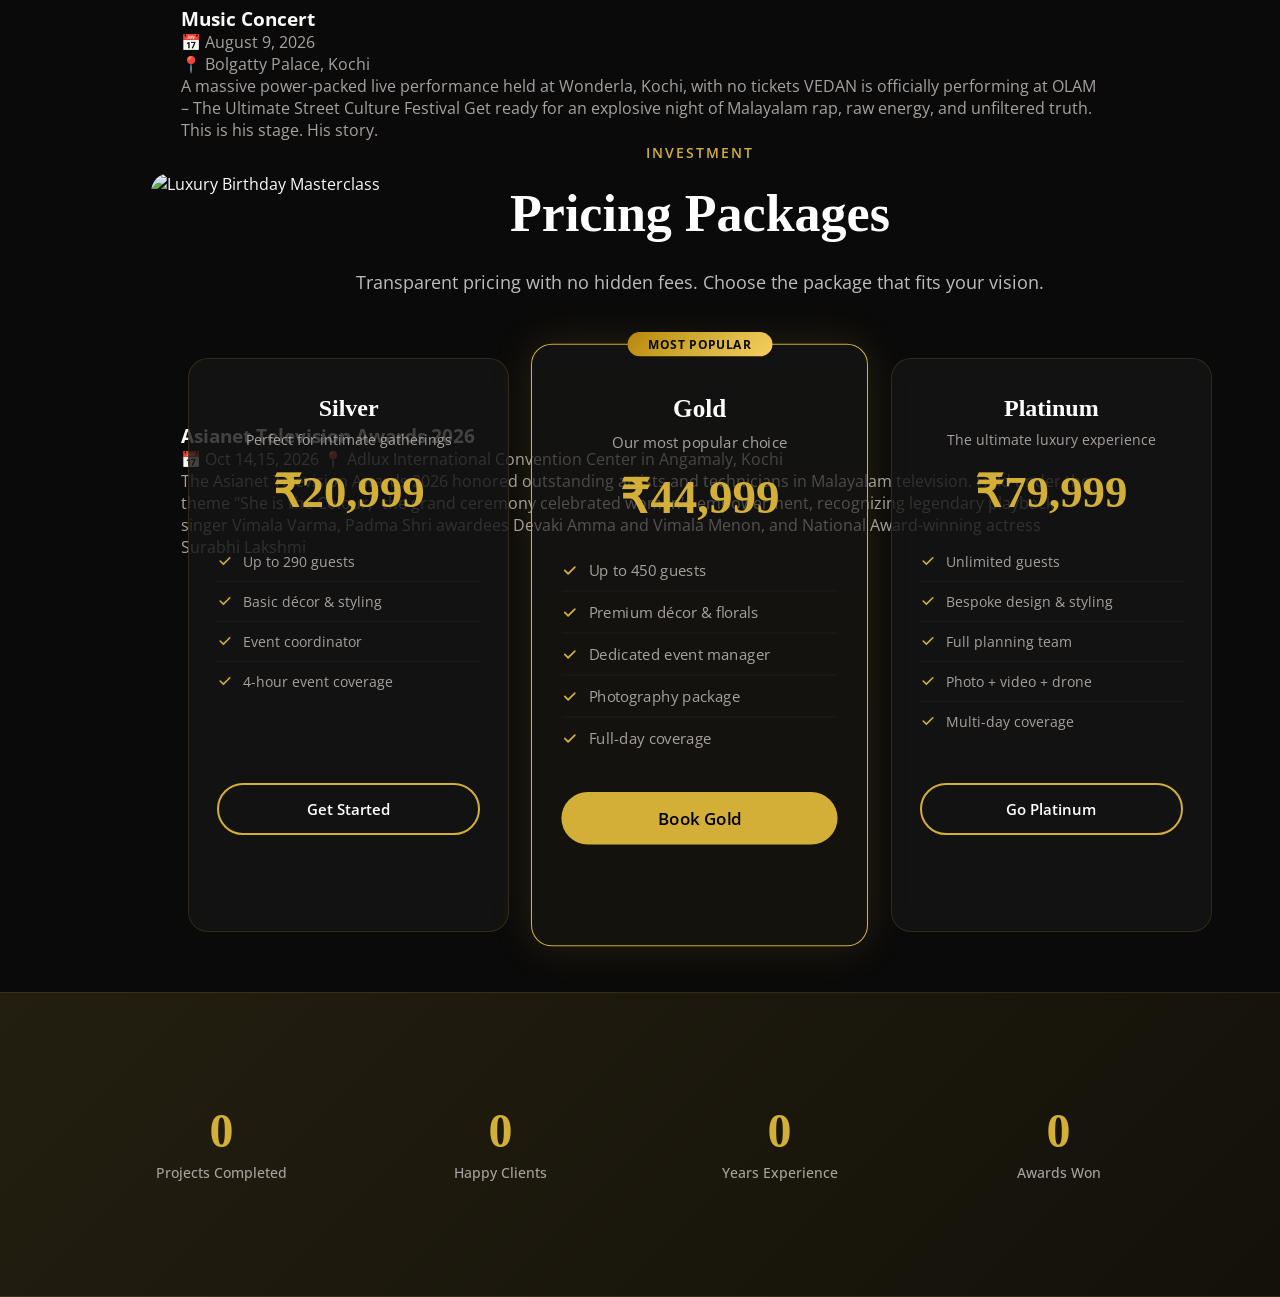
==== commit ac332920: "update" ====
--- a/index.html
+++ b/index.html
@@ -346,7 +346,7 @@
     </section>
 
     <!-- events -->
-    <section id="events" class=" mx-20px text-center events-section section-padding" style="background: var(--gradient-subtle);" aria-labelledby="events-heading">
+    <section id="events" class=" mx-20px text-center events-section section-padding" style="background: var(--gradient-subtle); height: 900px;" aria-labelledby="events-heading">
         <div class="text-center mx-auto px-4 sm:px-6 lg:px-8">
             <div class="text-center mb-16 gsap-reveal">
                 <span class="section-label">Don't Miss Out</span>
--- a/style.css
+++ b/style.css
@@ -13,6 +13,7 @@
 
     --gradient:linear-gradient(135deg,#B8860B,#D4AF37,#F5D061);
 
+    --gradient-subtle: linear-gradient(135deg, rgba(212, 175, 55, 0.12) 0%, rgba(184, 134, 11, 0.06) 100%);
     --glass-border:rgba(212,175,55,.15);
 
     --shadow:0 10px 30px rgba(0,0,0,.4);
@@ -796,6 +797,7 @@
     text-transform:uppercase;
     letter-spacing:2px;
     margin-bottom:15px;
+    margin-top: 60px;
 }
 
 .section-title{
@@ -1523,7 +1525,7 @@
    COUNTERS SECTION
    ============================================ */
 .counter-section {
-    background: var(--bg-secondary);
+    background: var(--gradient-subtle);
     border-top: 1px solid var(--glass-border);
     border-bottom: 1px solid var(--glass-border);
     padding: 90px;
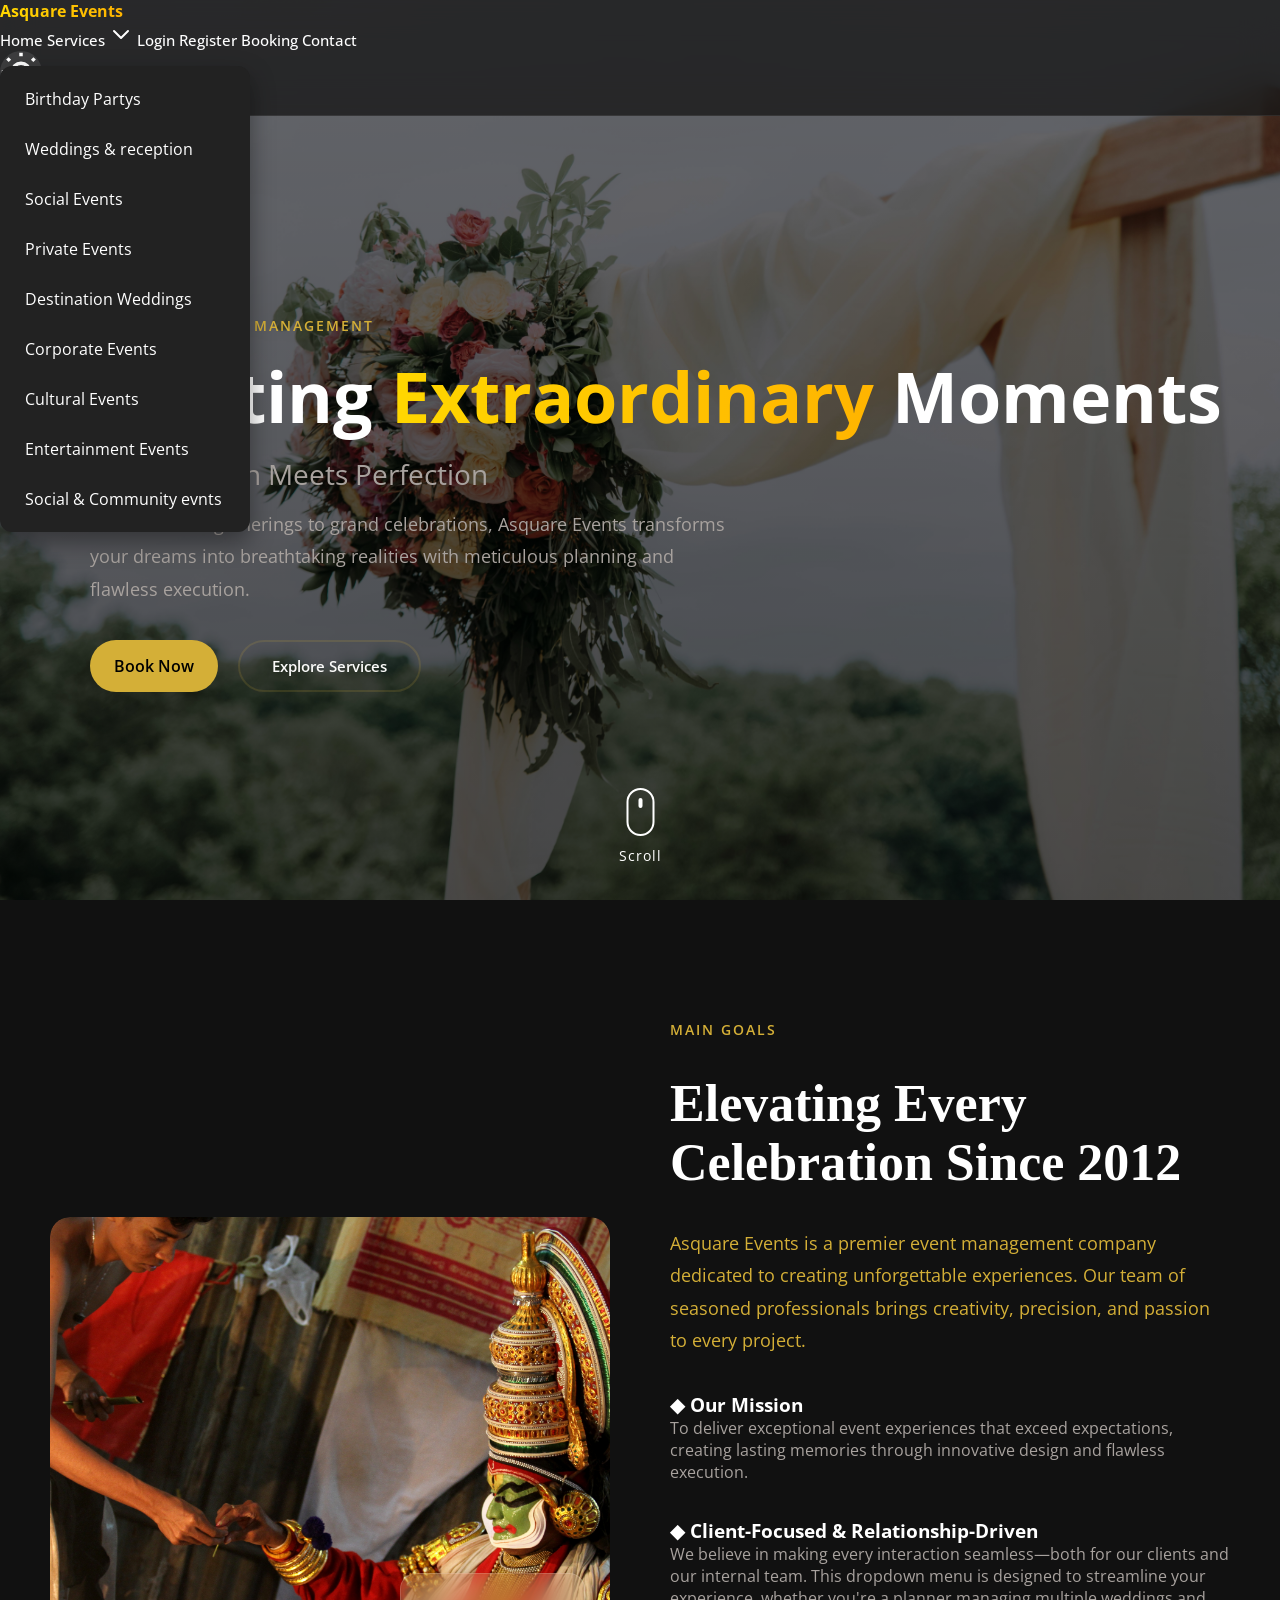
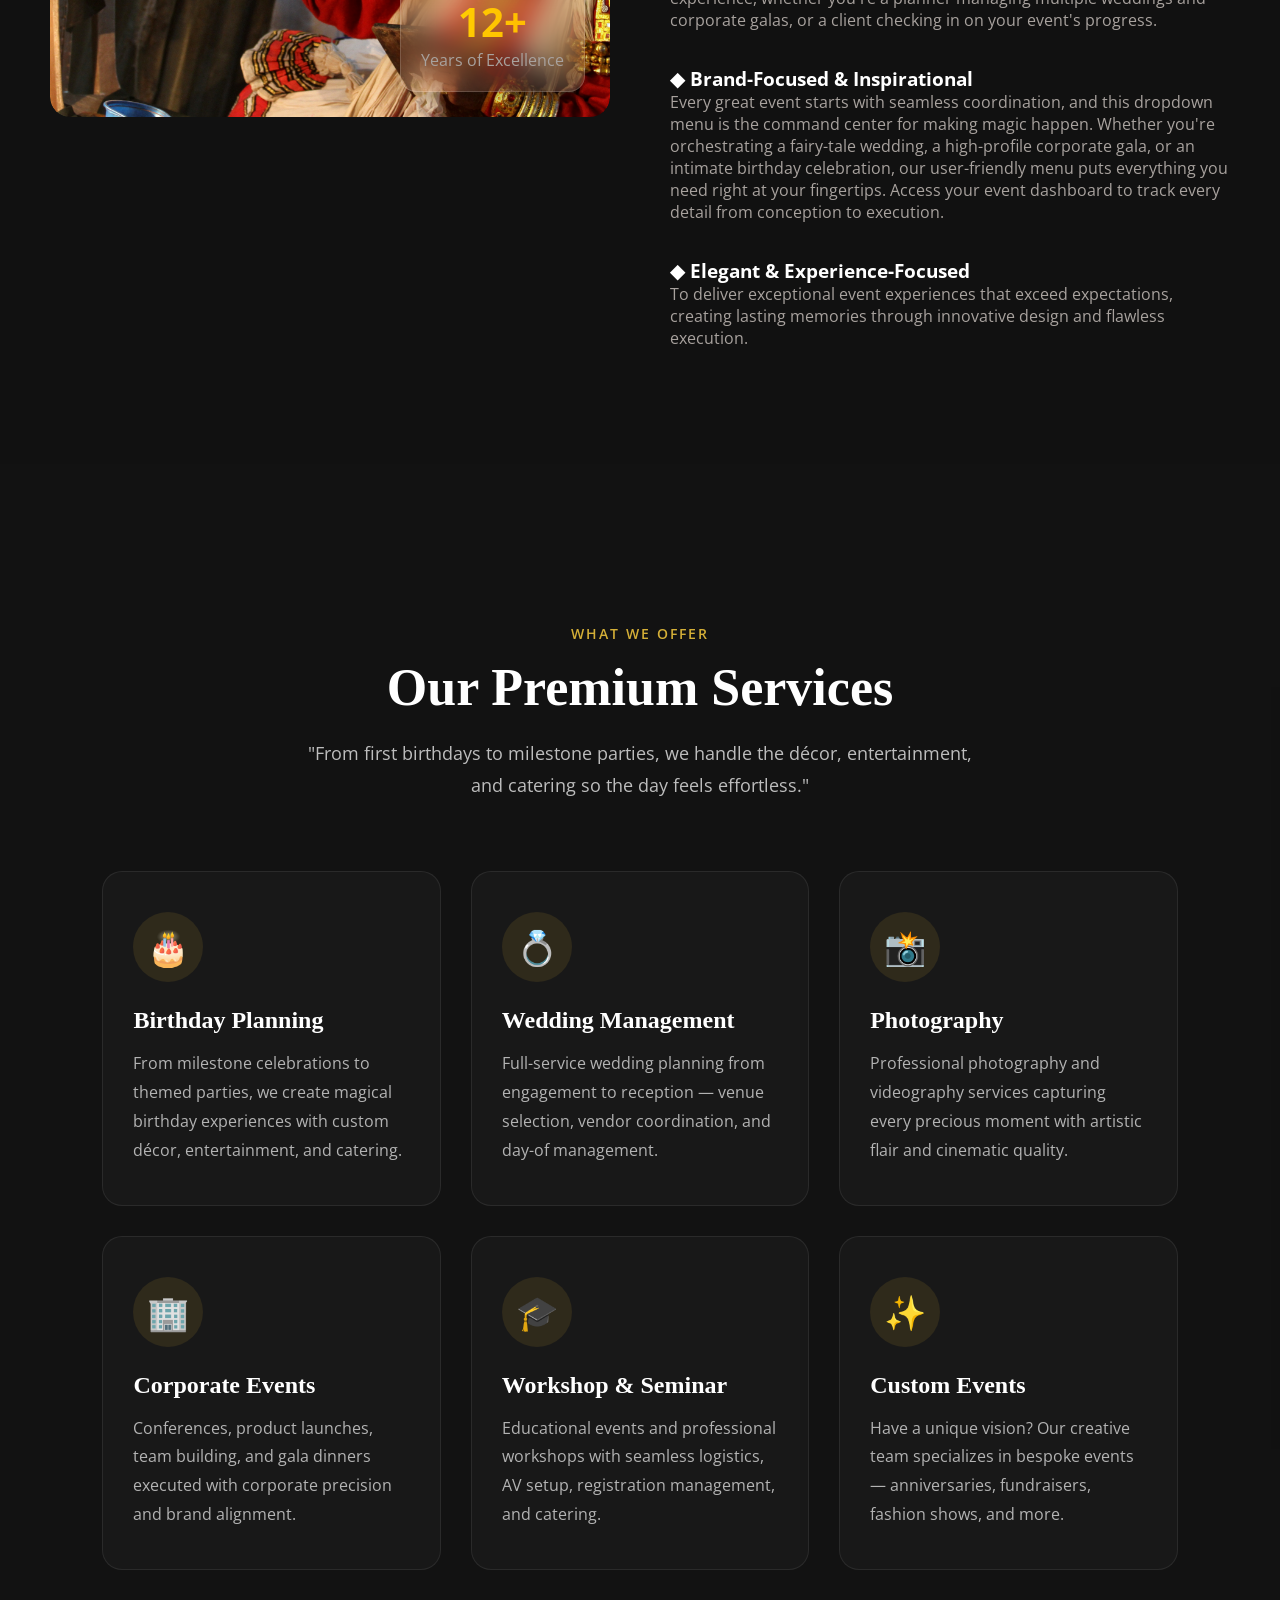
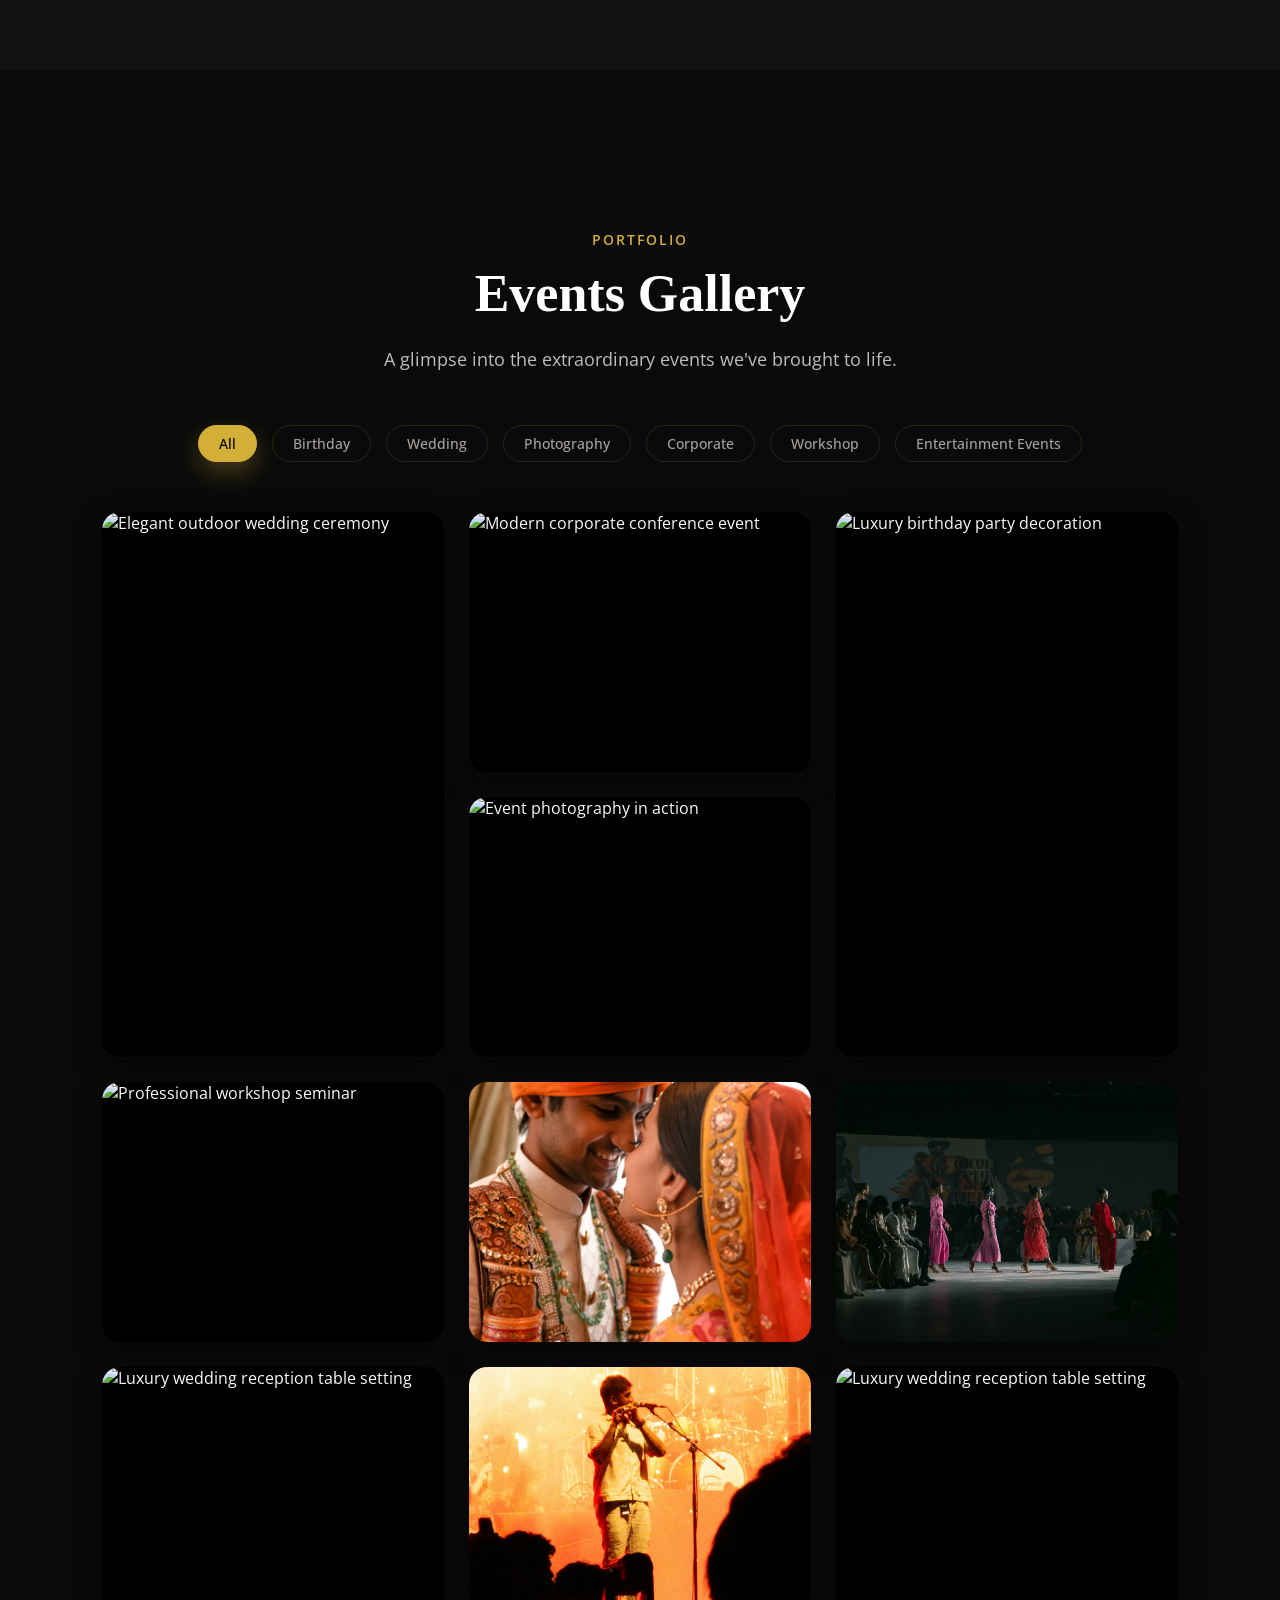
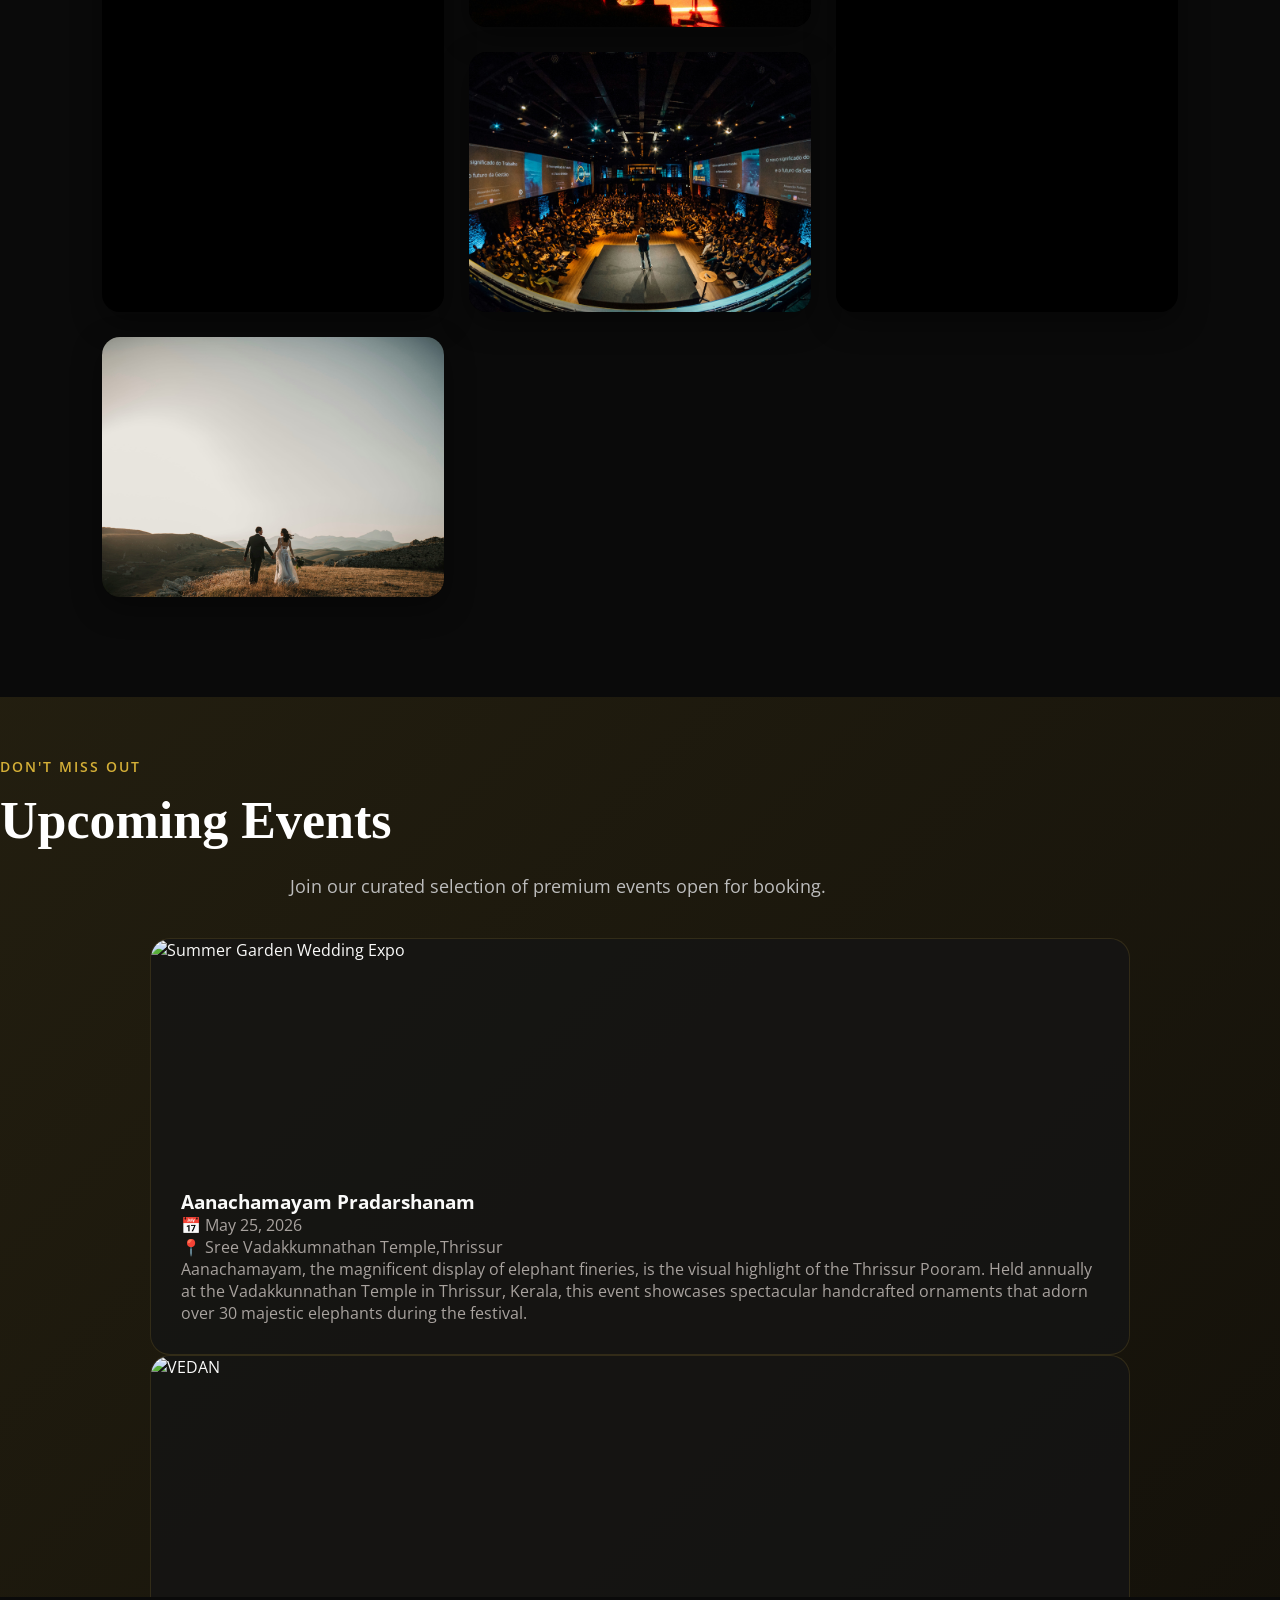
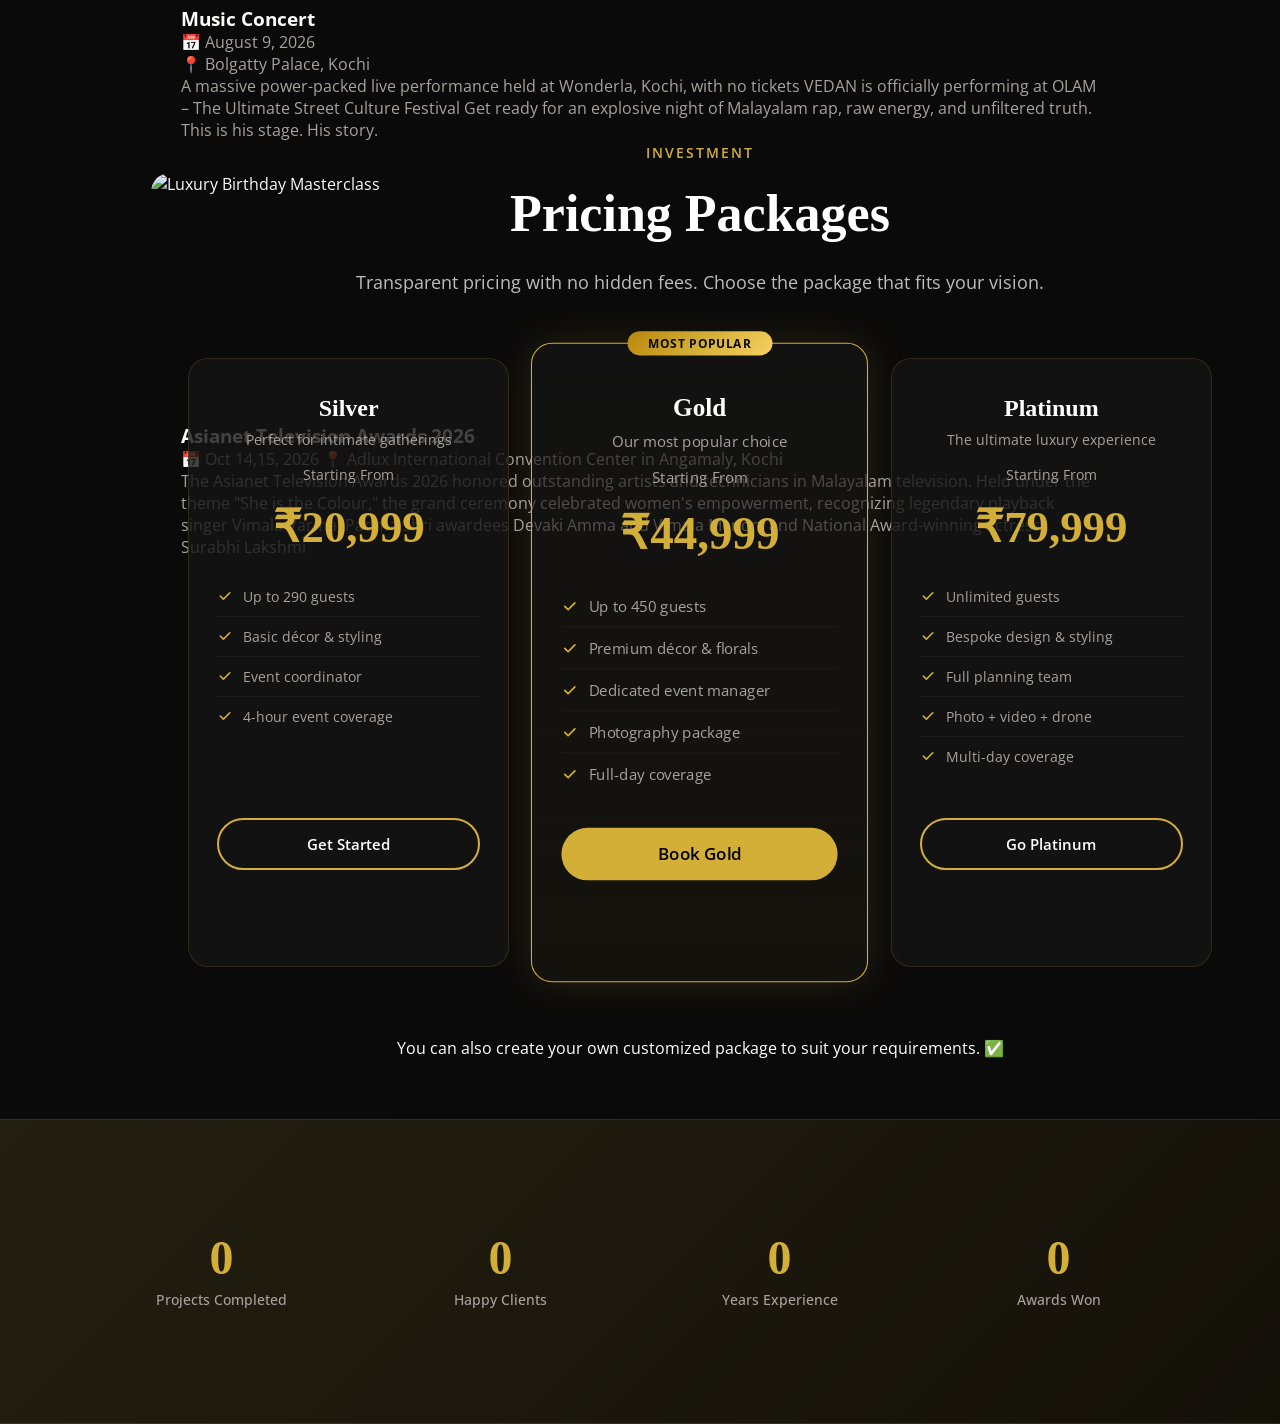
==== commit e4bcc251: "update" ====
--- a/index.html
+++ b/index.html
@@ -405,6 +405,7 @@
           <div class="pricing-card">
             <h3 class="font-display text-xl font-semibold mb-2">Silver</h3>
             <p class="text-sm mb-4" style="color: var(--text-secondary);">Perfect for intimate gatherings</p>
+            <p class="text-sm mb-4" style="color: var(--text-secondary);">Starting From</p>
             <p class="pricing-price mb-6">₹20,999</p>
             <ul class="pricing-features mb-8">
               <li><svg width="16" height="16" fill="currentColor" viewBox="0 0 20 20"><path fill-rule="evenodd" d="M16.707 5.293a1 1 0 010 1.414l-8 8a1 1 0 01-1.414 0l-4-4a1 1 0 011.414-1.414L8 12.586l7.293-7.293a1 1 0 011.414 0z" clip-rule="evenodd"/></svg> Up to 290 guests</li>
@@ -420,6 +421,7 @@
             <span class="pricing-badge">Most Popular</span>
             <h3 class="font-display text-xl font-semibold mb-2 mt-2">Gold</h3>
             <p class="text-sm mb-4" style="color: var(--text-secondary);">Our most popular choice</p>
+            <p class="text-sm mb-4" style="color: var(--text-secondary);">Starting From</p>
             <p class="pricing-price mb-6">₹44,999</p>
             <ul class="pricing-features mb-8">
               <li><svg width="16" height="16" fill="currentColor" viewBox="0 0 20 20"><path fill-rule="evenodd" d="M16.707 5.293a1 1 0 010 1.414l-8 8a1 1 0 01-1.414 0l-4-4a1 1 0 011.414-1.414L8 12.586l7.293-7.293a1 1 0 011.414 0z" clip-rule="evenodd"/></svg> Up to 450 guests</li>
@@ -435,6 +437,7 @@
           <div class="pricing-card">
             <h3 class="font-display text-xl font-semibold mb-2">Platinum</h3>
             <p class="text-sm mb-4" style="color: var(--text-secondary);">The ultimate luxury experience</p>
+            <p class="text-sm mb-4" style="color: var(--text-secondary);">Starting From</p>
             <p class="pricing-price mb-6">₹79,999</p>
             <ul class="pricing-features mb-8">
               <li><svg width="16" height="16" fill="currentColor" viewBox="0 0 20 20"><path fill-rule="evenodd" d="M16.707 5.293a1 1 0 010 1.414l-8 8a1 1 0 01-1.414 0l-4-4a1 1 0 011.414-1.414L8 12.586l7.293-7.293a1 1 0 011.414 0z" clip-rule="evenodd"/></svg> Unlimited guests</li>
@@ -446,6 +449,7 @@
             <a href="booking.html" class="btn-outline w-full text-center">Go Platinum</a>
           </div>
         </div>
+        <p class="text-sm  text-center" style="color: white;margin-top: 70px;">You can also create your own customized package to suit your requirements. ✅</p>
       </div>
     </section>
 
--- a/style.css
+++ b/style.css
@@ -902,7 +902,7 @@
 
 .service-card:hover .service-icon{
     color:#111;
-    transform:rotate(10deg) scale(1.08);
+    /* transform:rotate(10deg) scale(1.08); */
 }
 
 /* Title */
@@ -1627,4 +1627,4 @@
     .counter-item .text-sm {
         font-size: 0.7rem;
     }
-}+}
